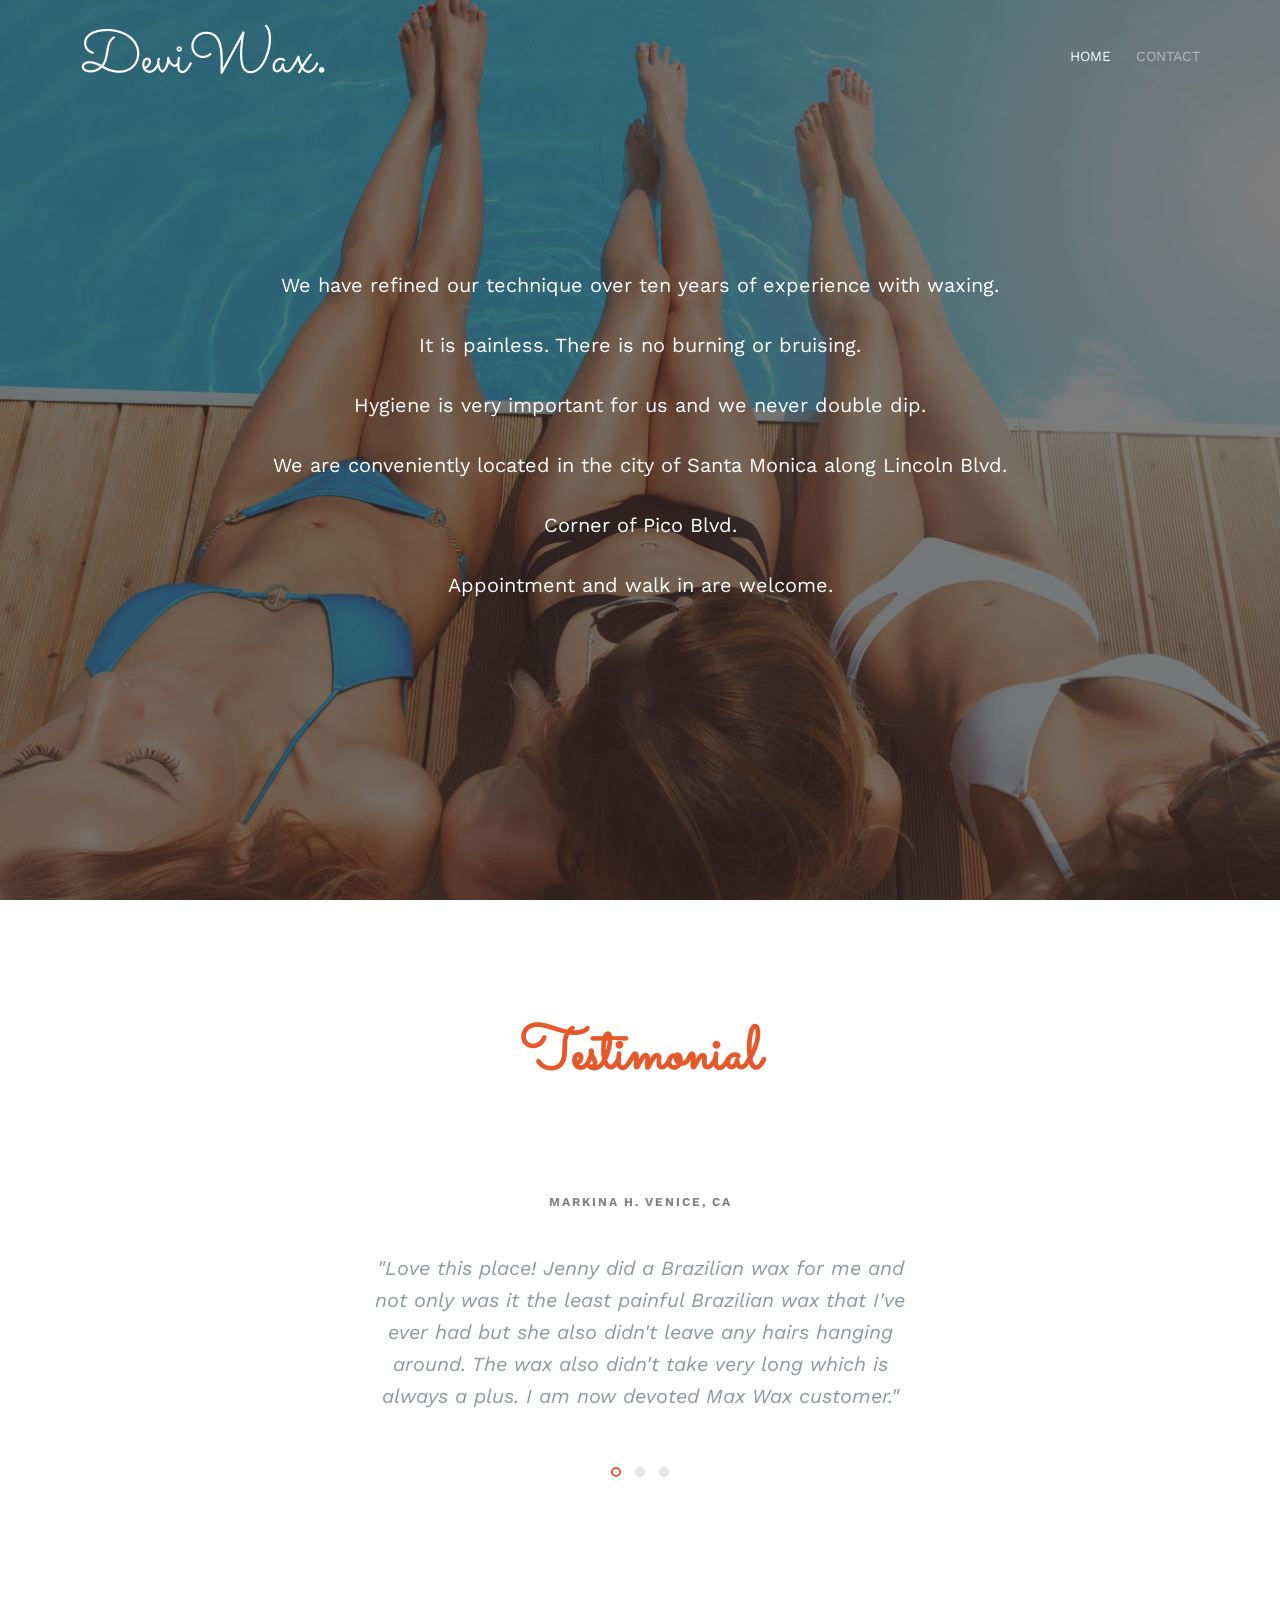
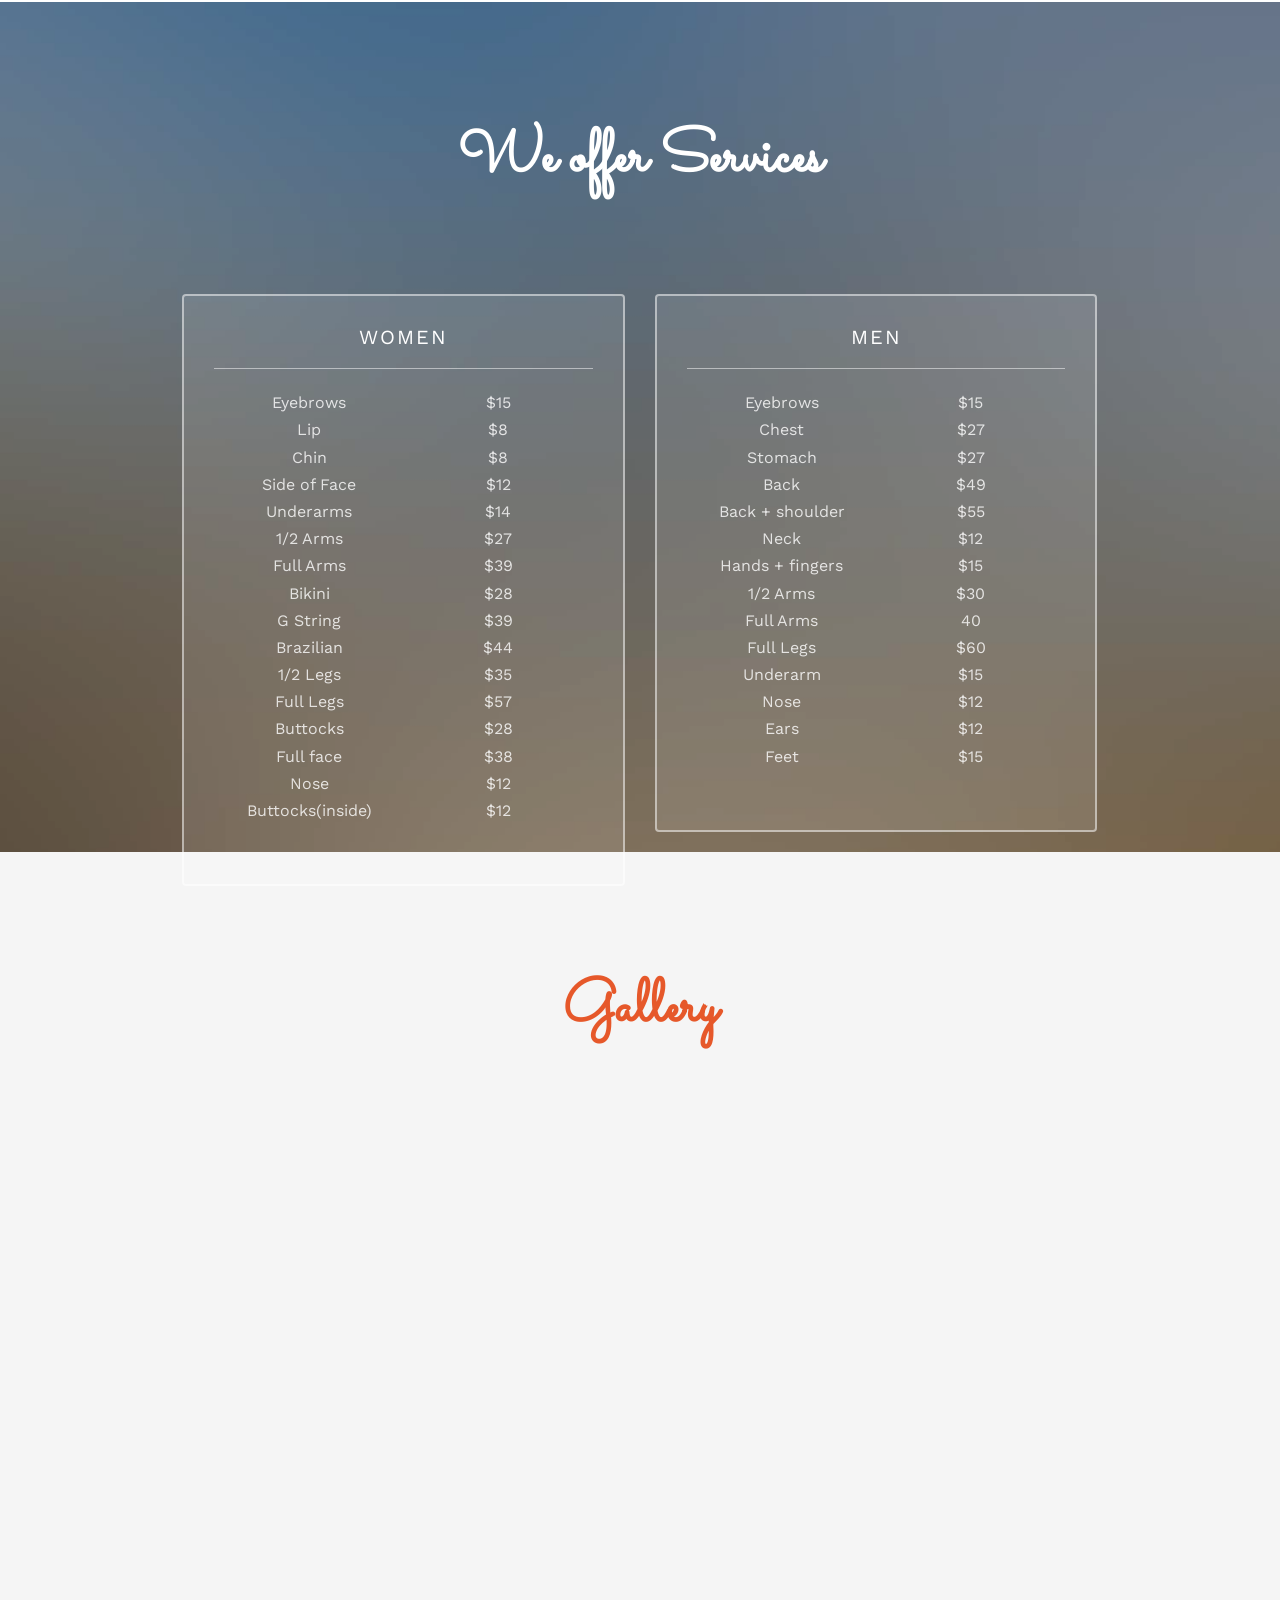
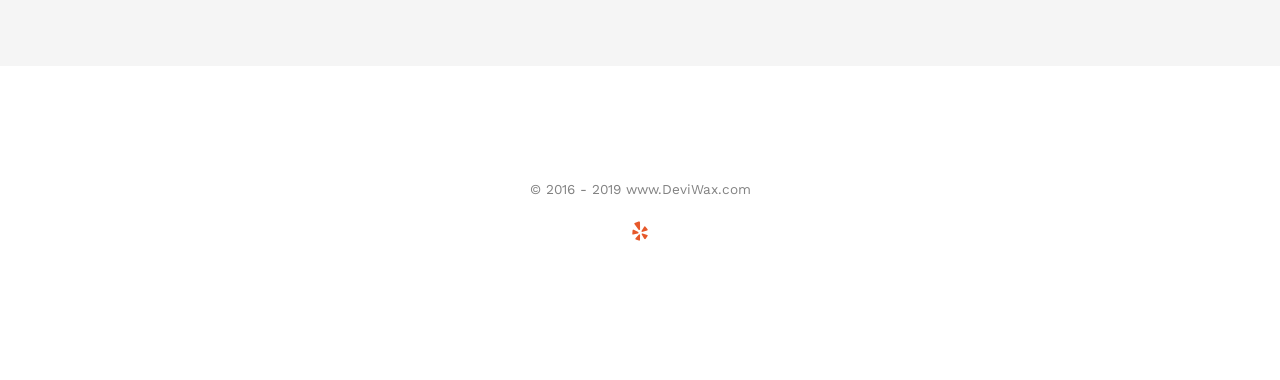
==== httpdocs/index.html @ 7b50d1cd "Initial commit: deviwax.com static site" ====
<!DOCTYPE html>
<!--[if lt IE 7]>      <html class="no-js lt-ie9 lt-ie8 lt-ie7"> <![endif]-->
<!--[if IE 7]>         <html class="no-js lt-ie9 lt-ie8"> <![endif]-->
<!--[if IE 8]>         <html class="no-js lt-ie9"> <![endif]-->
<!--[if gt IE 8]><!--> <html class="no-js"> <!--<![endif]-->
	<head>
	<meta charset="utf-8">
	<meta http-equiv="X-UA-Compatible" content="IE=edge">
	<title>DeviWax</title>
	<meta name="viewport" content="width=device-width, initial-scale=1">
	<meta name="description" content="DeviWax" />
	<meta name="keywords" content="DeviWax" />


  	<!-- Facebook and Twitter integration -->
	<meta property="og:title" content=""/>
	<meta property="og:image" content=""/>
	<meta property="og:url" content=""/>
	<meta property="og:site_name" content=""/>
	<meta property="og:description" content=""/>
	<meta name="twitter:title" content="" />
	<meta name="twitter:image" content="" />
	<meta name="twitter:url" content="" />
	<meta name="twitter:card" content="" />

	<link href='https://fonts.googleapis.com/css?family=Work+Sans:400,300,600,400italic,700' rel='stylesheet' type='text/css'>
	<link href="https://fonts.googleapis.com/css?family=Sacramento" rel="stylesheet">
	
	<!-- Animate.css -->
	<link rel="stylesheet" href="css/animate.css">
	<!-- Icomoon Icon Fonts-->
	<link rel="stylesheet" href="css/icomoon.css">
	<!-- Bootstrap  -->
	<link rel="stylesheet" href="css/bootstrap.css">

	<!-- Magnific Popup -->
	<link rel="stylesheet" href="css/magnific-popup.css">

	<!-- Owl Carousel  -->
	<link rel="stylesheet" href="css/owl.carousel.min.css">
	<link rel="stylesheet" href="css/owl.theme.default.min.css">

	<!-- Theme style  -->
	<link rel="stylesheet" href="css/style.css">

	<!-- Modernizr JS -->
	<script src="js/modernizr-2.6.2.min.js"></script>
	<!-- FOR IE9 below -->
	<!--[if lt IE 9]>
	<script src="js/respond.min.js"></script>
	<![endif]-->

	</head>
	<body>
		
	<div class="fh5co-loader"></div>
	
	<div id="page">
	<nav class="fh5co-nav" role="navigation">
		<div class="container">
			<div class="row">
				<div class="col-xs-2">
					<div id="fh5co-logo"><a href="index.html">DeviWax<strong>.</strong></a></div>
				</div>
				<div class="col-xs-10 text-right menu-1">
					<ul>
						<li class="active"><a href="index.html">Home</a></li>
						<li><a href="contact.html">Contact</a></li>
					</ul>
				</div>
			</div>
			
		</div>
	</nav>

	<header id="fh5co-header" class="fh5co-cover" role="banner" style="background-image:url(images/leg-wax.jpg);" data-stellar-background-ratio="0.5">
		<div class="overlay"></div>
		<div class="container">
			<div class="row">
				<div class="col-md-8 col-md-offset-2 text-center">
					<div class="display-t">
						<div class="display-tc animate-box" data-animate-effect="fadeIn">
							<h2>We have refined our technique over ten years of experience with waxing.</h2>
							<h2>It is painless. There is no burning or bruising.</h2>
							<h2>Hygiene is very important for us and we never double dip.</h2>
							<h2>We are conveniently located in the city of Santa Monica along Lincoln Blvd.</h2>
							<h2>Corner of Pico Blvd.</h2>
							<h2>Appointment and walk in are welcome.</h2>
						</div>
					</div>
				</div>
			</div>
		</div>
	</header>

	<div id="fh5co-testimonial">
		<div class="container">
			<div class="row">
				<div class="row animate-box">
					<div class="col-md-8 col-md-offset-2 text-center fh5co-heading">
						<!--<span>xx</span>-->
						<h2>Testimonial</h2>
					</div>
				</div>
				<div class="row">
					<div class="col-md-12 animate-box">
						<div class="wrap-testimony">
							<div class="owl-carousel-fullwidth">
								<div class="item">
									<div class="testimony-slide active text-center">
										<span>Markina H.  Venice, CA</span>
										<blockquote>
											<p>"Love this place! Jenny did a Brazilian wax for me and not only was it the least painful Brazilian wax that I've ever had but she also didn't leave any hairs hanging around. The wax also didn't take very long which is always a plus. I am now devoted Max Wax customer."</p>
										</blockquote>
									</div>
								</div>
								<div class="item">
									<div class="testimony-slide active text-center">
										<span>Jordan Ariel 2  Torrance, CA</span>
										<blockquote>
											<p>"I saw a sign for this new little waxing studio as I was driving home from work and decided to give it a try. The service was great! Everyone is so nice and very professional. They did a good job. I'd reccomend it to anyone!"</p>
										</blockquote>
									</div>
								</div>
								<div class="item">
									<div class="testimony-slide active text-center">
										<span>Taia C. Los Angeles ,CA</span>
										<blockquote>
											<p>"You cannot beat the Brazilian wax you get for the price!  It's very reasonable and Jenny does a great job!  My last Aestetician left the State and I was hesitant about doing the spread Eagle for just anyone but Jenny made me feel very comfortable.  She doesn't use the Blue Hard wax (which I kind of miss because you just get a closer wax) but she does a great job with the Honey wax so I'm very satisfied!"</p>
										</blockquote>
									</div>
								</div>
							</div>
						</div>
					</div>
				</div>
			</div>
		</div>
	</div>

		<div id="fh5co-event" class="fh5co-bg" style="background-image:url(images/img_bg_3.jpg);">
		<div class="overlay"></div>
		<div class="container">
			<div class="row">
				<div class="col-md-8 col-md-offset-2 text-center fh5co-heading animate-box">
					<!--<span>Our Special Events</span>-->
					<h2>We offer Services</h2>
				</div>
			</div>
			<div class="row">
				<div class="display-t">
					<div class="display-tc">
						<div class="col-md-10 col-md-offset-1">
							<div class="col-md-6 col-sm-6 text-center">
								<div class="event-wrap animate-box">
									<h3>Women</h3>
									<div class="event-col">
										<!--<i class="icon-clock"></i>-->
										<span>Eyebrows</span>
										<span>Lip</span>
										<span>Chin</span>
										<span>Side of Face</span>
										<span>Underarms</span>
										<span>1/2 Arms</span>
										<span>Full Arms</span>
										<span>Bikini</span>
										<span>G String</span>
										<span>Brazilian</span>
										<span>1/2 Legs</span>
										<span>Full Legs</span>
										<span>Buttocks</span>
										<span>Full face</span>
										<span>Nose</span>
										<span>Buttocks(inside) </span>
									</div>
									<div class="event-col">
										<!--<i class="icon-calendar"></i>-->
										<span>$15</span>
										<span>$8</span>
										<span>$8</span>
										<span>$12</span>
										<span>$14</span>
										<span>$27</span>
										<span>$39</span>
										<span>$28</span>
										<span>$39</span>
										<span>$44</span>
										<span>$35</span>
										<span>$57</span>
										<span>$28</span>
										<span>$38</span>
										<span>$12</span>
										<span>$12</span>
									</div>					
									<!--<p></p>-->
								</div>
							</div>
							<div class="col-md-6 col-sm-6 text-center">
								<div class="event-wrap animate-box">
									<h3>Men</h3>
									<div class="event-col">
										<!--<i class="icon-clock"></i>-->
										<span>Eyebrows</span>
										<span>Chest</span>
										<span>Stomach</span>
										<span>Back</span>
										<span>Back + shoulder</span>
										<span>Neck</span>
										<span>Hands + fingers</span>
										<span>1/2 Arms</span>
										<span>Full Arms</span>
										<span>Full Legs</span>
										<span>Underarm</span>
										<span>Nose</span>
										<span>Ears</span>
										<span>Feet</span>
									</div>
									<div class="event-col">
										<!--<i class="icon-calendar"></i>-->
										<span>$15</span>
										<span>$27</span>
										<span>$27</span>
										<span>$49</span>
										<span>$55</span>
										<span>$12</span>
										<span>$15</span>
										<span>$30</span>
										<span>40</span>
										<span>$60</span>
										<span>$15</span>
										<span>$12</span>
										<span>$12</span>
										<span>$15</span>
									</div>
									<!--<p></p>-->
								</div>
							</div>
						</div>
					</div>
				</div>
			</div>
		</div>
	</div>


	<div id="fh5co-gallery" class="fh5co-section-gray">
		<div class="container">
			<div class="row">
				<div class="col-md-8 col-md-offset-2 text-center fh5co-heading animate-box">
					<h2>Gallery</h2>
				</div>
			</div>
			<div class="row row-bottom-padded-md">
				<div class="col-md-12">
					<ul id="fh5co-gallery-list">
						
						<li class="one-third animate-box" data-animate-effect="fadeIn" style="background-image: url(images/gallery_01.jpg); "> 	</li>
						<li class="one-third animate-box" data-animate-effect="fadeIn" style="background-image: url(images/gallery_02.jpg); "> 	</li>

					</ul>		
				</div>
			</div>
		</div>
	</div>

	<footer id="fh5co-footer" role="contentinfo">
		<div class="container">

			<div class="row copyright">
				<div class="col-md-12 text-center">
					<p>
						<small class="block">&copy; 2016 - 2019 www.DeviWax.com</small>
					</p>
					<p>
						<ul class="fh5co-social-icons">
							<li><a href="http://yelp.com/biz/max-wax-studio-santa-monica-3?utm_medium=badge_button&amp;utm_source=biz_review_badge" target=_blank><i class="icon-yelp"></i></a></li>
						</ul>
					</p>
				</div>
			</div>

		</div>
	</footer>
	</div>

	<div class="gototop js-top">
		<a href="#" class="js-gotop"><i class="icon-arrow-up"></i></a>
	</div>
	
	<!-- jQuery -->
	<script src="js/jquery.min.js"></script>
	<!-- jQuery Easing -->
	<script src="js/jquery.easing.1.3.js"></script>
	<!-- Bootstrap -->
	<script src="js/bootstrap.min.js"></script>
	<!-- Waypoints -->
	<script src="js/jquery.waypoints.min.js"></script>
	<!-- Carousel -->
	<script src="js/owl.carousel.min.js"></script>
	<!-- countTo -->
	<script src="js/jquery.countTo.js"></script>

	<!-- Stellar -->
	<script src="js/jquery.stellar.min.js"></script>
	<!-- Magnific Popup -->
	<script src="js/jquery.magnific-popup.min.js"></script>
	<script src="js/magnific-popup-options.js"></script>

	<!-- // <script src="https://cdnjs.cloudflare.com/ajax/libs/prism/0.0.1/prism.min.js"></script> -->
	<script src="js/simplyCountdown.js"></script>
	<!-- Main -->
	<script src="js/main.js"></script>

	<script>
    var d = new Date(new Date().getTime() + 200 * 120 * 120 * 2000);

    // default example
    simplyCountdown('.simply-countdown-one', {
        year: d.getFullYear(),
        month: d.getMonth() + 1,
        day: d.getDate()
    });

    //jQuery example
    $('#simply-countdown-losange').simplyCountdown({
        year: d.getFullYear(),
        month: d.getMonth() + 1,
        day: d.getDate(),
        enableUtc: false
    });
</script>

	</body>
</html>
---- httpdocs/css/icomoon.css ----
@font-face {
  font-family: 'icomoon';
  src:  url('../fonts/icomoon/icomoon.eot?6iuir');
  src:  url('../fonts/icomoon/icomoon.eot?6iuir#iefix') format('embedded-opentype'),
    url('../fonts/icomoon/icomoon.ttf?6iuir') format('truetype'),
    url('../fonts/icomoon/icomoon.woff?6iuir') format('woff'),
    url('../fonts/icomoon/icomoon.svg?6iuir#icomoon') format('svg');
  font-weight: normal;
  font-style: normal;
}

[class^="icon-"], [class*=" icon-"] {
  /* use !important to prevent issues with browser extensions that change fonts */
  font-family: 'icomoon' !important;
  speak: none;
  font-style: normal;
  font-weight: normal;
  font-variant: normal;
  text-transform: none;
  line-height: 1;

  /* Better Font Rendering =========== */
  -webkit-font-smoothing: antialiased;
  -moz-osx-font-smoothing: grayscale;
}

.icon-eye:before {
  content: "\e000";
}
.icon-paper-clip:before {
  content: "\e001";
}
.icon-mail:before {
  content: "\e002";
}
.icon-toggle:before {
  content: "\e003";
}
.icon-layout:before {
  content: "\e004";
}
.icon-link:before {
  content: "\e005";
}
.icon-bell:before {
  content: "\e006";
}
.icon-lock:before {
  content: "\e007";
}
.icon-unlock:before {
  content: "\e008";
}
.icon-ribbon:before {
  content: "\e009";
}
.icon-image:before {
  content: "\e010";
}
.icon-signal:before {
  content: "\e011";
}
.icon-target:before {
  content: "\e012";
}
.icon-clipboard:before {
  content: "\e013";
}
.icon-clock:before {
  content: "\e014";
}
.icon-watch:before {
  content: "\e015";
}
.icon-air-play:before {
  content: "\e016";
}
.icon-camera:before {
  content: "\e017";
}
.icon-video:before {
  content: "\e018";
}
.icon-disc:before {
  content: "\e019";
}
.icon-printer:before {
  content: "\e020";
}
.icon-monitor:before {
  content: "\e021";
}
.icon-server:before {
  content: "\e022";
}
.icon-cog:before {
  content: "\e023";
}
.icon-heart:before {
  content: "\e024";
}
.icon-paragraph:before {
  content: "\e025";
}
.icon-align-justify:before {
  content: "\e026";
}
.icon-align-left:before {
  content: "\e027";
}
.icon-align-center:before {
  content: "\e028";
}
.icon-align-right:before {
  content: "\e029";
}
.icon-book:before {
  content: "\e030";
}
.icon-layers:before {
  content: "\e031";
}
.icon-stack:before {
  content: "\e032";
}
.icon-stack-2:before {
  content: "\e033";
}
.icon-paper:before {
  content: "\e034";
}
.icon-paper-stack:before {
  content: "\e035";
}
.icon-search:before {
  content: "\e036";
}
.icon-zoom-in:before {
  content: "\e037";
}
.icon-zoom-out:before {
  content: "\e038";
}
.icon-reply:before {
  content: "\e039";
}
.icon-circle-plus:before {
  content: "\e040";
}
.icon-circle-minus:before {
  content: "\e041";
}
.icon-circle-check:before {
  content: "\e042";
}
.icon-circle-cross:before {
  content: "\e043";
}
.icon-square-plus:before {
  content: "\e044";
}
.icon-square-minus:before {
  content: "\e045";
}
.icon-square-check:before {
  content: "\e046";
}
.icon-square-cross:before {
  content: "\e047";
}
.icon-microphone:before {
  content: "\e048";
}
.icon-record:before {
  content: "\e049";
}
.icon-skip-back:before {
  content: "\e050";
}
.icon-rewind:before {
  content: "\e051";
}
.icon-play:before {
  content: "\e052";
}
.icon-pause:before {
  content: "\e053";
}
.icon-stop:before {
  content: "\e054";
}
.icon-fast-forward:before {
  content: "\e055";
}
.icon-skip-forward:before {
  content: "\e056";
}
.icon-shuffle:before {
  content: "\e057";
}
.icon-repeat:before {
  content: "\e058";
}
.icon-folder:before {
  content: "\e059";
}
.icon-umbrella:before {
  content: "\e060";
}
.icon-moon:before {
  content: "\e061";
}
.icon-thermometer:before {
  content: "\e062";
}
.icon-drop:before {
  content: "\e063";
}
.icon-sun:before {
  content: "\e064";
}
.icon-cloud:before {
  content: "\e065";
}
.icon-cloud-upload:before {
  content: "\e066";
}
.icon-cloud-download:before {
  content: "\e067";
}
.icon-upload:before {
  content: "\e068";
}
.icon-download:before {
  content: "\e069";
}
.icon-location:before {
  content: "\e070";
}
.icon-location-2:before {
  content: "\e071";
}
.icon-map:before {
  content: "\e072";
}
.icon-battery:before {
  content: "\e073";
}
.icon-head:before {
  content: "\e074";
}
.icon-briefcase:before {
  content: "\e075";
}
.icon-speech-bubble:before {
  content: "\e076";
}
.icon-anchor:before {
  content: "\e077";
}
.icon-globe:before {
  content: "\e078";
}
.icon-box:before {
  content: "\e079";
}
.icon-reload:before {
  content: "\e080";
}
.icon-share:before {
  content: "\e081";
}
.icon-marquee:before {
  content: "\e082";
}
.icon-marquee-plus:before {
  content: "\e083";
}
.icon-marquee-minus:before {
  content: "\e084";
}
.icon-tag:before {
  content: "\e085";
}
.icon-power:before {
  content: "\e086";
}
.icon-command:before {
  content: "\e087";
}
.icon-alt:before {
  content: "\e088";
}
.icon-esc:before {
  content: "\e089";
}
.icon-bar-graph:before {
  content: "\e090";
}
.icon-bar-graph-2:before {
  content: "\e091";
}
.icon-pie-graph:before {
  content: "\e092";
}
.icon-star:before {
  content: "\e093";
}
.icon-arrow-left:before {
  content: "\e094";
}
.icon-arrow-right:before {
  content: "\e095";
}
.icon-arrow-up:before {
  content: "\e096";
}
.icon-arrow-down:before {
  content: "\e097";
}
.icon-volume:before {
  content: "\e098";
}
.icon-mute:before {
  content: "\e099";
}
.icon-content-right:before {
  content: "\e100";
}
.icon-content-left:before {
  content: "\e101";
}
.icon-grid:before {
  content: "\e102";
}
.icon-grid-2:before {
  content: "\e103";
}
.icon-columns:before {
  content: "\e104";
}
.icon-loader:before {
  content: "\e105";
}
.icon-bag:before {
  content: "\e106";
}
.icon-ban:before {
  content: "\e107";
}
.icon-flag:before {
  content: "\e108";
}
.icon-trash:before {
  content: "\e109";
}
.icon-expand:before {
  content: "\e110";
}
.icon-contract:before {
  content: "\e111";
}
.icon-maximize:before {
  content: "\e112";
}
.icon-minimize:before {
  content: "\e113";
}
.icon-plus:before {
  content: "\e114";
}
.icon-minus:before {
  content: "\e115";
}
.icon-check:before {
  content: "\e116";
}
.icon-cross:before {
  content: "\e117";
}
.icon-move:before {
  content: "\e118";
}
.icon-delete:before {
  content: "\e119";
}
.icon-menu:before {
  content: "\e120";
}
.icon-archive:before {
  content: "\e121";
}
.icon-inbox:before {
  content: "\e122";
}
.icon-outbox:before {
  content: "\e123";
}
.icon-file:before {
  content: "\e124";
}
.icon-file-add:before {
  content: "\e125";
}
.icon-file-subtract:before {
  content: "\e126";
}
.icon-help:before {
  content: "\e127";
}
.icon-open:before {
  content: "\e128";
}
.icon-ellipsis:before {
  content: "\e129";
}
.icon-add-to-list:before {
  content: "\e900";
}
.icon-classic-computer:before {
  content: "\e901";
}
.icon-controller-fast-backward:before {
  content: "\e902";
}
.icon-creative-commons-attribution:before {
  content: "\e903";
}
.icon-creative-commons-noderivs:before {
  content: "\e904";
}
.icon-creative-commons-noncommercial-eu:before {
  content: "\e905";
}
.icon-creative-commons-noncommercial-us:before {
  content: "\e906";
}
.icon-creative-commons-public-domain:before {
  content: "\e907";
}
.icon-creative-commons-remix:before {
  content: "\e908";
}
.icon-creative-commons-share:before {
  content: "\e909";
}
.icon-creative-commons-sharealike:before {
  content: "\e90a";
}
.icon-creative-commons:before {
  content: "\e90b";
}
.icon-document-landscape:before {
  content: "\e90c";
}
.icon-remove-user:before {
  content: "\e90d";
}
.icon-warning:before {
  content: "\e90e";
}
.icon-arrow-bold-down:before {
  content: "\e90f";
}
.icon-arrow-bold-left:before {
  content: "\e910";
}
.icon-arrow-bold-right:before {
  content: "\e911";
}
.icon-arrow-bold-up:before {
  content: "\e912";
}
.icon-arrow-down2:before {
  content: "\e913";
}
.icon-arrow-left2:before {
  content: "\e914";
}
.icon-arrow-long-down:before {
  content: "\e915";
}
.icon-arrow-long-left:before {
  content: "\e916";
}
.icon-arrow-long-right:before {
  content: "\e917";
}
.icon-arrow-long-up:before {
  content: "\e918";
}
.icon-arrow-right2:before {
  content: "\e919";
}
.icon-arrow-up2:before {
  content: "\e91a";
}
.icon-arrow-with-circle-down:before {
  content: "\e91b";
}
.icon-arrow-with-circle-left:before {
  content: "\e91c";
}
.icon-arrow-with-circle-right:before {
  content: "\e91d";
}
.icon-arrow-with-circle-up:before {
  content: "\e91e";
}
.icon-bookmark:before {
  content: "\e91f";
}
.icon-bookmarks:before {
  content: "\e920";
}
.icon-chevron-down:before {
  content: "\e921";
}
.icon-chevron-left:before {
  content: "\e922";
}
.icon-chevron-right:before {
  content: "\e923";
}
.icon-chevron-small-down:before {
  content: "\e924";
}
.icon-chevron-small-left:before {
  content: "\e925";
}
.icon-chevron-small-right:before {
  content: "\e926";
}
.icon-chevron-small-up:before {
  content: "\e927";
}
.icon-chevron-thin-down:before {
  content: "\e928";
}
.icon-chevron-thin-left:before {
  content: "\e929";
}
.icon-chevron-thin-right:before {
  content: "\e92a";
}
.icon-chevron-thin-up:before {
  content: "\e92b";
}
.icon-chevron-up:before {
  content: "\e92c";
}
.icon-chevron-with-circle-down:before {
  content: "\e92d";
}
.icon-chevron-with-circle-left:before {
  content: "\e92e";
}
.icon-chevron-with-circle-right:before {
  content: "\e92f";
}
.icon-chevron-with-circle-up:before {
  content: "\e930";
}
.icon-cloud2:before {
  content: "\e931";
}
.icon-controller-fast-forward:before {
  content: "\e932";
}
.icon-controller-jump-to-start:before {
  content: "\e933";
}
.icon-controller-next:before {
  content: "\e934";
}
.icon-controller-paus:before {
  content: "\e935";
}
.icon-controller-play:before {
  content: "\e936";
}
.icon-controller-record:before {
  content: "\e937";
}
.icon-controller-stop:before {
  content: "\e938";
}
.icon-controller-volume:before {
  content: "\e939";
}
.icon-dot-single:before {
  content: "\e93a";
}
.icon-dots-three-horizontal:before {
  content: "\e93b";
}
.icon-dots-three-vertical:before {
  content: "\e93c";
}
.icon-dots-two-horizontal:before {
  content: "\e93d";
}
.icon-dots-two-vertical:before {
  content: "\e93e";
}
.icon-download2:before {
  content: "\e93f";
}
.icon-emoji-flirt:before {
  content: "\e940";
}
.icon-flow-branch:before {
  content: "\e941";
}
.icon-flow-cascade:before {
  content: "\e942";
}
.icon-flow-line:before {
  content: "\e943";
}
.icon-flow-parallel:before {
  content: "\e944";
}
.icon-flow-tree:before {
  content: "\e945";
}
.icon-install:before {
  content: "\e946";
}
.icon-layers2:before {
  content: "\e947";
}
.icon-open-book:before {
  content: "\e948";
}
.icon-resize-100:before {
  content: "\e949";
}
.icon-resize-full-screen:before {
  content: "\e94a";
}
.icon-save:before {
  content: "\e94b";
}
.icon-select-arrows:before {
  content: "\e94c";
}
.icon-sound-mute:before {
  content: "\e94d";
}
.icon-sound:before {
  content: "\e94e";
}
.icon-trash2:before {
  content: "\e94f";
}
.icon-triangle-down:before {
  content: "\e950";
}
.icon-triangle-left:before {
  content: "\e951";
}
.icon-triangle-right:before {
  content: "\e952";
}
.icon-triangle-up:before {
  content: "\e953";
}
.icon-uninstall:before {
  content: "\e954";
}
.icon-upload-to-cloud:before {
  content: "\e955";
}
.icon-upload2:before {
  content: "\e956";
}
.icon-add-user:before {
  content: "\e957";
}
.icon-address:before {
  content: "\e958";
}
.icon-adjust:before {
  content: "\e959";
}
.icon-air:before {
  content: "\e95a";
}
.icon-aircraft-landing:before {
  content: "\e95b";
}
.icon-aircraft-take-off:before {
  content: "\e95c";
}
.icon-aircraft:before {
  content: "\e95d";
}
.icon-align-bottom:before {
  content: "\e95e";
}
.icon-align-horizontal-middle:before {
  content: "\e95f";
}
.icon-align-left2:before {
  content: "\e960";
}
.icon-align-right2:before {
  content: "\e961";
}
.icon-align-top:before {
  content: "\e962";
}
.icon-align-vertical-middle:before {
  content: "\e963";
}
.icon-archive2:before {
  content: "\e964";
}
.icon-area-graph:before {
  content: "\e965";
}
.icon-attachment:before {
  content: "\e966";
}
.icon-awareness-ribbon:before {
  content: "\e967";
}
.icon-back-in-time:before {
  content: "\e968";
}
.icon-back:before {
  content: "\e969";
}
.icon-bar-graph2:before {
  content: "\e96a";
}
.icon-battery2:before {
  content: "\e96b";
}
.icon-beamed-note:before {
  content: "\e96c";
}
.icon-bell2:before {
  content: "\e96d";
}
.icon-blackboard:before {
  content: "\e96e";
}
.icon-block:before {
  content: "\e96f";
}
.icon-book2:before {
  content: "\e970";
}
.icon-bowl:before {
  content: "\e971";
}
.icon-box2:before {
  content: "\e972";
}
.icon-briefcase2:before {
  content: "\e973";
}
.icon-browser:before {
  content: "\e974";
}
.icon-brush:before {
  content: "\e975";
}
.icon-bucket:before {
  content: "\e976";
}
.icon-cake:before {
  content: "\e977";
}
.icon-calculator:before {
  content: "\e978";
}
.icon-calendar:before {
  content: "\e979";
}
.icon-camera2:before {
  content: "\e97a";
}
.icon-ccw:before {
  content: "\e97b";
}
.icon-chat:before {
  content: "\e97c";
}
.icon-check2:before {
  content: "\e97d";
}
.icon-circle-with-cross:before {
  content: "\e97e";
}
.icon-circle-with-minus:before {
  content: "\e97f";
}
.icon-circle-with-plus:before {
  content: "\e980";
}
.icon-circle:before {
  content: "\e981";
}
.icon-circular-graph:before {
  content: "\e982";
}
.icon-clapperboard:before {
  content: "\e983";
}
.icon-clipboard2:before {
  content: "\e984";
}
.icon-clock2:before {
  content: "\e985";
}
.icon-code:before {
  content: "\e986";
}
.icon-cog2:before {
  content: "\e987";
}
.icon-colours:before {
  content: "\e988";
}
.icon-compass:before {
  content: "\e989";
}
.icon-copy:before {
  content: "\e98a";
}
.icon-credit-card:before {
  content: "\e98b";
}
.icon-credit:before {
  content: "\e98c";
}
.icon-cross2:before {
  content: "\e98d";
}
.icon-cup:before {
  content: "\e98e";
}
.icon-cw:before {
  content: "\e98f";
}
.icon-cycle:before {
  content: "\e990";
}
.icon-database:before {
  content: "\e991";
}
.icon-dial-pad:before {
  content: "\e992";
}
.icon-direction:before {
  content: "\e993";
}
.icon-document:before {
  content: "\e994";
}
.icon-documents:before {
  content: "\e995";
}
.icon-drink:before {
  content: "\e996";
}
.icon-drive:before {
  content: "\e997";
}
.icon-drop2:before {
  content: "\e998";
}
.icon-edit:before {
  content: "\e999";
}
.icon-email:before {
  content: "\e99a";
}
.icon-emoji-happy:before {
  content: "\e99b";
}
.icon-emoji-neutral:before {
  content: "\e99c";
}
.icon-emoji-sad:before {
  content: "\e99d";
}
.icon-erase:before {
  content: "\e99e";
}
.icon-eraser:before {
  content: "\e99f";
}
.icon-export:before {
  content: "\e9a0";
}
.icon-eye2:before {
  content: "\e9a1";
}
.icon-feather:before {
  content: "\e9a2";
}
.icon-flag2:before {
  content: "\e9a3";
}
.icon-flash:before {
  content: "\e9a4";
}
.icon-flashlight:before {
  content: "\e9a5";
}
.icon-flat-brush:before {
  content: "\e9a6";
}
.icon-folder-images:before {
  content: "\e9a7";
}
.icon-folder-music:before {
  content: "\e9a8";
}
.icon-folder-video:before {
  content: "\e9a9";
}
.icon-folder2:before {
  content: "\e9aa";
}
.icon-forward:before {
  content: "\e9ab";
}
.icon-funnel:before {
  content: "\e9ac";
}
.icon-game-controller:before {
  content: "\e9ad";
}
.icon-gauge:before {
  content: "\e9ae";
}
.icon-globe2:before {
  content: "\e9af";
}
.icon-graduation-cap:before {
  content: "\e9b0";
}
.icon-grid2:before {
  content: "\e9b1";
}
.icon-hair-cross:before {
  content: "\e9b2";
}
.icon-hand:before {
  content: "\e9b3";
}
.icon-heart-outlined:before {
  content: "\e9b4";
}
.icon-heart2:before {
  content: "\e9b5";
}
.icon-help-with-circle:before {
  content: "\e9b6";
}
.icon-help2:before {
  content: "\e9b7";
}
.icon-home:before {
  content: "\e9b8";
}
.icon-hour-glass:before {
  content: "\e9b9";
}
.icon-image-inverted:before {
  content: "\e9ba";
}
.icon-image2:before {
  content: "\e9bb";
}
.icon-images:before {
  content: "\e9bc";
}
.icon-inbox2:before {
  content: "\e9bd";
}
.icon-infinity:before {
  content: "\e9be";
}
.icon-info-with-circle:before {
  content: "\e9bf";
}
.icon-info:before {
  content: "\e9c0";
}
.icon-key:before {
  content: "\e9c1";
}
.icon-keyboard:before {
  content: "\e9c2";
}
.icon-lab-flask:before {
  content: "\e9c3";
}
.icon-landline:before {
  content: "\e9c4";
}
.icon-language:before {
  content: "\e9c5";
}
.icon-laptop:before {
  content: "\e9c6";
}
.icon-leaf:before {
  content: "\e9c7";
}
.icon-level-down:before {
  content: "\e9c8";
}
.icon-level-up:before {
  content: "\e9c9";
}
.icon-lifebuoy:before {
  content: "\e9ca";
}
.icon-light-bulb:before {
  content: "\e9cb";
}
.icon-light-down:before {
  content: "\e9cc";
}
.icon-light-up:before {
  content: "\e9cd";
}
.icon-line-graph:before {
  content: "\e9ce";
}
.icon-link2:before {
  content: "\e9cf";
}
.icon-list:before {
  content: "\e9d0";
}
.icon-location-pin:before {
  content: "\e9d1";
}
.icon-location2:before {
  content: "\e9d2";
}
.icon-lock-open:before {
  content: "\e9d3";
}
.icon-lock2:before {
  content: "\e9d4";
}
.icon-log-out:before {
  content: "\e9d5";
}
.icon-login:before {
  content: "\e9d6";
}
.icon-loop:before {
  content: "\e9d7";
}
.icon-magnet:before {
  content: "\e9d8";
}
.icon-magnifying-glass:before {
  content: "\e9d9";
}
.icon-mail2:before {
  content: "\e9da";
}
.icon-man:before {
  content: "\e9db";
}
.icon-map2:before {
  content: "\e9dc";
}
.icon-mask:before {
  content: "\e9dd";
}
.icon-medal:before {
  content: "\e9de";
}
.icon-megaphone:before {
  content: "\e9df";
}
.icon-menu2:before {
  content: "\e9e0";
}
.icon-message:before {
  content: "\e9e1";
}
.icon-mic:before {
  content: "\e9e2";
}
.icon-minus2:before {
  content: "\e9e3";
}
.icon-mobile:before {
  content: "\e9e4";
}
.icon-modern-mic:before {
  content: "\e9e5";
}
.icon-moon2:before {
  content: "\e9e6";
}
.icon-mouse:before {
  content: "\e9e7";
}
.icon-music:before {
  content: "\e9e8";
}
.icon-network:before {
  content: "\e9e9";
}
.icon-new-message:before {
  content: "\e9ea";
}
.icon-new:before {
  content: "\e9eb";
}
.icon-news:before {
  content: "\e9ec";
}
.icon-note:before {
  content: "\e9ed";
}
.icon-notification:before {
  content: "\e9ee";
}
.icon-old-mobile:before {
  content: "\e9ef";
}
.icon-old-phone:before {
  content: "\e9f0";
}
.icon-palette:before {
  content: "\e9f1";
}
.icon-paper-plane:before {
  content: "\e9f2";
}
.icon-pencil:before {
  content: "\e9f3";
}
.icon-phone:before {
  content: "\e9f4";
}
.icon-pie-chart:before {
  content: "\e9f5";
}
.icon-pin:before {
  content: "\e9f6";
}
.icon-plus2:before {
  content: "\e9f7";
}
.icon-popup:before {
  content: "\e9f8";
}
.icon-power-plug:before {
  content: "\e9f9";
}
.icon-price-ribbon:before {
  content: "\e9fa";
}
.icon-price-tag:before {
  content: "\e9fb";
}
.icon-print:before {
  content: "\e9fc";
}
.icon-progress-empty:before {
  content: "\e9fd";
}
.icon-progress-full:before {
  content: "\e9fe";
}
.icon-progress-one:before {
  content: "\e9ff";
}
.icon-progress-two:before {
  content: "\ea00";
}
.icon-publish:before {
  content: "\ea01";
}
.icon-quote:before {
  content: "\ea02";
}
.icon-radio:before {
  content: "\ea03";
}
.icon-reply-all:before {
  content: "\ea04";
}
.icon-reply2:before {
  content: "\ea05";
}
.icon-retweet:before {
  content: "\ea06";
}
.icon-rocket:before {
  content: "\ea07";
}
.icon-round-brush:before {
  content: "\ea08";
}
.icon-rss:before {
  content: "\ea09";
}
.icon-ruler:before {
  content: "\ea0a";
}
.icon-scissors:before {
  content: "\ea0b";
}
.icon-share-alternitive:before {
  content: "\ea0c";
}
.icon-share2:before {
  content: "\ea0d";
}
.icon-shareable:before {
  content: "\ea0e";
}
.icon-shield:before {
  content: "\ea0f";
}
.icon-shop:before {
  content: "\ea10";
}
.icon-shopping-bag:before {
  content: "\ea11";
}
.icon-shopping-basket:before {
  content: "\ea12";
}
.icon-shopping-cart:before {
  content: "\ea13";
}
.icon-shuffle2:before {
  content: "\ea14";
}
.icon-signal2:before {
  content: "\ea15";
}
.icon-sound-mix:before {
  content: "\ea16";
}
.icon-sports-club:before {
  content: "\ea17";
}
.icon-spreadsheet:before {
  content: "\ea18";
}
.icon-squared-cross:before {
  content: "\ea19";
}
.icon-squared-minus:before {
  content: "\ea1a";
}
.icon-squared-plus:before {
  content: "\ea1b";
}
.icon-star-outlined:before {
  content: "\ea1c";
}
.icon-star2:before {
  content: "\ea1d";
}
.icon-stopwatch:before {
  content: "\ea1e";
}
.icon-suitcase:before {
  content: "\ea1f";
}
.icon-swap:before {
  content: "\ea20";
}
.icon-sweden:before {
  content: "\ea21";
}
.icon-switch:before {
  content: "\ea22";
}
.icon-tablet:before {
  content: "\ea23";
}
.icon-tag2:before {
  content: "\ea24";
}
.icon-text-document-inverted:before {
  content: "\ea25";
}
.icon-text-document:before {
  content: "\ea26";
}
.icon-text:before {
  content: "\ea27";
}
.icon-thermometer2:before {
  content: "\ea28";
}
.icon-thumbs-down:before {
  content: "\ea29";
}
.icon-thumbs-up:before {
  content: "\ea2a";
}
.icon-thunder-cloud:before {
  content: "\ea2b";
}
.icon-ticket:before {
  content: "\ea2c";
}
.icon-time-slot:before {
  content: "\ea2d";
}
.icon-tools:before {
  content: "\ea2e";
}
.icon-traffic-cone:before {
  content: "\ea2f";
}
.icon-tree:before {
  content: "\ea30";
}
.icon-trophy:before {
  content: "\ea31";
}
.icon-tv:before {
  content: "\ea32";
}
.icon-typing:before {
  content: "\ea33";
}
.icon-unread:before {
  content: "\ea34";
}
.icon-untag:before {
  content: "\ea35";
}
.icon-user:before {
  content: "\ea36";
}
.icon-users:before {
  content: "\ea37";
}
.icon-v-card:before {
  content: "\ea38";
}
.icon-video2:before {
  content: "\ea39";
}
.icon-vinyl:before {
  content: "\ea3a";
}
.icon-voicemail:before {
  content: "\ea3b";
}
.icon-wallet:before {
  content: "\ea3c";
}
.icon-water:before {
  content: "\ea3d";
}
.icon-px-with-circle:before {
  content: "\ea3e";
}
.icon-px:before {
  content: "\ea3f";
}
.icon-basecamp:before {
  content: "\ea40";
}
.icon-behance:before {
  content: "\ea41";
}
.icon-creative-cloud:before {
  content: "\ea42";
}
.icon-dropbox:before {
  content: "\ea43";
}
.icon-evernote:before {
  content: "\ea44";
}
.icon-flattr:before {
  content: "\ea45";
}
.icon-foursquare:before {
  content: "\ea46";
}
.icon-google-drive:before {
  content: "\ea47";
}
.icon-google-hangouts:before {
  content: "\ea48";
}
.icon-grooveshark:before {
  content: "\ea49";
}
.icon-icloud:before {
  content: "\ea4a";
}
.icon-mixi:before {
  content: "\ea4b";
}
.icon-onedrive:before {
  content: "\ea4c";
}
.icon-paypal:before {
  content: "\ea4d";
}
.icon-picasa:before {
  content: "\ea4e";
}
.icon-qq:before {
  content: "\ea4f";
}
.icon-rdio-with-circle:before {
  content: "\ea50";
}
.icon-renren:before {
  content: "\ea51";
}
.icon-scribd:before {
  content: "\ea52";
}
.icon-sina-weibo:before {
  content: "\ea53";
}
.icon-skype-with-circle:before {
  content: "\ea54";
}
.icon-skype:before {
  content: "\ea55";
}
.icon-slideshare:before {
  content: "\ea56";
}
.icon-smashing:before {
  content: "\ea57";
}
.icon-soundcloud:before {
  content: "\ea58";
}
.icon-spotify-with-circle:before {
  content: "\ea59";
}
.icon-spotify:before {
  content: "\ea5a";
}
.icon-swarm:before {
  content: "\ea5b";
}
.icon-vine-with-circle:before {
  content: "\ea5c";
}
.icon-vine:before {
  content: "\ea5d";
}
.icon-vk-alternitive:before {
  content: "\ea5e";
}
.icon-vk-with-circle:before {
  content: "\ea5f";
}
.icon-vk:before {
  content: "\ea60";
}
.icon-xing-with-circle:before {
  content: "\ea61";
}
.icon-xing:before {
  content: "\ea62";
}
.icon-yelp:before {
  content: "\ea63";
}
.icon-dribbble-with-circle:before {
  content: "\ea64";
}
.icon-dribbble:before {
  content: "\ea65";
}
.icon-facebook-with-circle:before {
  content: "\ea66";
}
.icon-facebook:before {
  content: "\ea67";
}
.icon-flickr-with-circle:before {
  content: "\ea68";
}
.icon-flickr:before {
  content: "\ea69";
}
.icon-github-with-circle:before {
  content: "\ea6a";
}
.icon-github:before {
  content: "\ea6b";
}
.icon-google-with-circle:before {
  content: "\ea6c";
}
.icon-google:before {
  content: "\ea6d";
}
.icon-instagram-with-circle:before {
  content: "\ea6e";
}
.icon-instagram:before {
  content: "\ea6f";
}
.icon-lastfm-with-circle:before {
  content: "\ea70";
}
.icon-lastfm:before {
  content: "\ea71";
}
.icon-linkedin-with-circle:before {
  content: "\ea72";
}
.icon-linkedin:before {
  content: "\ea73";
}
.icon-pinterest-with-circle:before {
  content: "\ea74";
}
.icon-pinterest:before {
  content: "\ea75";
}
.icon-rdio:before {
  content: "\ea76";
}
.icon-stumbleupon-with-circle:before {
  content: "\ea77";
}
.icon-stumbleupon:before {
  content: "\ea78";
}
.icon-tumblr-with-circle:before {
  content: "\ea79";
}
.icon-tumblr:before {
  content: "\ea7a";
}
.icon-twitter-with-circle:before {
  content: "\ea7b";
}
.icon-twitter:before {
  content: "\ea7c";
}
.icon-vimeo-with-circle:before {
  content: "\ea7d";
}
.icon-vimeo:before {
  content: "\ea7e";
}
.icon-youtube-with-circle:before {
  content: "\ea7f";
}
.icon-youtube:before {
  content: "\ea80";
}
---- httpdocs/css/style.css ----
@font-face {
  font-family: 'icomoon';
  src: url("../fonts/icomoon/icomoon.eot?srf3rx");
  src: url("../fonts/icomoon/icomoon.eot?srf3rx#iefix") format("embedded-opentype"), url("../fonts/icomoon/icomoon.ttf?srf3rx") format("truetype"), url("../fonts/icomoon/icomoon.woff?srf3rx") format("woff"), url("../fonts/icomoon/icomoon.svg?srf3rx#icomoon") format("svg");
  font-weight: normal;
  font-style: normal;
}
/* =======================================================
*
* 	Template Style 
*
* ======================================================= */
body {
  font-family: "Work Sans", Arial, sans-serif;
  font-weight: 400;
  font-size: 16px;
  line-height: 1.7;
  color: #828282;
  background: #fff;
}

#page {
  position: relative;
  overflow-x: hidden;
  width: 100%;
  height: 100%;
  -webkit-transition: 0.5s;
  -o-transition: 0.5s;
  transition: 0.5s;
}
.offcanvas #page {
  overflow: hidden;
  position: absolute;
}
.offcanvas #page:after {
  -webkit-transition: 2s;
  -o-transition: 2s;
  transition: 2s;
  position: absolute;
  top: 0;
  right: 0;
  bottom: 0;
  left: 0;
  z-index: 101;
  background: rgba(0, 0, 0, 0.7);
  content: "";
}

a {
  color: #E6582A;
  -webkit-transition: 0.5s;
  -o-transition: 0.5s;
  transition: 0.5s;
}
a:hover, a:active, a:focus {
  color: #E6582A;
  outline: none;
  text-decoration: none;
}

p {
  margin-bottom: 20px;
}

h1, h2, h3, h4, h5, h6, figure {
  color: #000;
  font-family: "Work Sans", Arial, sans-serif;
  font-weight: 400;
  margin: 0 0 20px 0;
}

::-webkit-selection {
  color: #fff;
  background: #E6582A;
}

::-moz-selection {
  color: #fff;
  background: #E6582A;
}

::selection {
  color: #fff;
  background: #E6582A;
}

.fh5co-nav {
  position: absolute;
  top: 0;
  margin: 0;
  padding: 0;
  width: 100%;
  padding: 40px 0;
  z-index: 1001;
}
@media screen and (max-width: 768px) {
  .fh5co-nav {
    padding: 20px 0;
  }
}
.fh5co-nav #fh5co-logo {
  font-size: 60px;
  margin: 0;
  padding: 0;
  line-height: 40px;
  font-family: "Sacramento", Arial, serif;
}
.fh5co-nav a {
  padding: 5px 10px;
  color: #fff;
}
@media screen and (max-width: 768px) {
  .fh5co-nav .menu-1, .fh5co-nav .menu-2 {
    display: none;
  }
}
.fh5co-nav ul {
  padding: 0;
  margin: 2px 0 0 0;
}
.fh5co-nav ul li {
  padding: 0;
  margin: 0;
  list-style: none;
  display: inline;
}
.fh5co-nav ul li a {
  font-size: 14px;
  padding: 30px 10px;
  text-transform: uppercase;
  color: rgba(255, 255, 255, 0.5);
  -webkit-transition: 0.5s;
  -o-transition: 0.5s;
  transition: 0.5s;
}
.fh5co-nav ul li a:hover, .fh5co-nav ul li a:focus, .fh5co-nav ul li a:active {
  color: white;
}
.fh5co-nav ul li.has-dropdown {
  position: relative;
}
.fh5co-nav ul li.has-dropdown .dropdown {
  width: 130px;
  -webkit-box-shadow: 0px 14px 33px -9px rgba(0, 0, 0, 0.75);
  -moz-box-shadow: 0px 14px 33px -9px rgba(0, 0, 0, 0.75);
  box-shadow: 0px 14px 33px -9px rgba(0, 0, 0, 0.75);
  z-index: 1002;
  visibility: hidden;
  opacity: 0;
  position: absolute;
  top: 40px;
  left: 0;
  text-align: left;
  background: #fff;
  padding: 20px;
  -webkit-border-radius: 4px;
  -moz-border-radius: 4px;
  -ms-border-radius: 4px;
  border-radius: 4px;
  -webkit-transition: 0s;
  -o-transition: 0s;
  transition: 0s;
}
.fh5co-nav ul li.has-dropdown .dropdown:before {
  bottom: 100%;
  left: 40px;
  border: solid transparent;
  content: " ";
  height: 0;
  width: 0;
  position: absolute;
  pointer-events: none;
  border-bottom-color: #fff;
  border-width: 8px;
  margin-left: -8px;
}
.fh5co-nav ul li.has-dropdown .dropdown li {
  display: block;
  margin-bottom: 7px;
}
.fh5co-nav ul li.has-dropdown .dropdown li:last-child {
  margin-bottom: 0;
}
.fh5co-nav ul li.has-dropdown .dropdown li a {
  padding: 2px 0;
  display: block;
  color: #999999;
  line-height: 1.2;
  text-transform: none;
  font-size: 15px;
}
.fh5co-nav ul li.has-dropdown .dropdown li a:hover {
  color: #000;
}
.fh5co-nav ul li.has-dropdown:hover a, .fh5co-nav ul li.has-dropdown:focus a {
  color: #fff;
}
.fh5co-nav ul li.btn-cta a {
  color: #E6582A;
}
.fh5co-nav ul li.btn-cta a span {
  background: #fff;
  padding: 4px 20px;
  display: -moz-inline-stack;
  display: inline-block;
  zoom: 1;
  *display: inline;
  -webkit-transition: 0.3s;
  -o-transition: 0.3s;
  transition: 0.3s;
  -webkit-border-radius: 100px;
  -moz-border-radius: 100px;
  -ms-border-radius: 100px;
  border-radius: 100px;
}
.fh5co-nav ul li.btn-cta a:hover span {
  -webkit-box-shadow: 0px 14px 20px -9px rgba(0, 0, 0, 0.75);
  -moz-box-shadow: 0px 14px 20px -9px rgba(0, 0, 0, 0.75);
  box-shadow: 0px 14px 20px -9px rgba(0, 0, 0, 0.75);
}
.fh5co-nav ul li.active > a {
  color: #fff !important;
}

#fh5co-counter,
#fh5co-event,
.fh5co-bg {
  background-size: cover;
  background-position: top center;
  background-repeat: no-repeat;
  position: relative;
}

.fh5co-bg {
  background-position: center center;
  width: 100%;
  float: left;
  position: relative;
}

.fh5co-video {
  height: 450px;
  overflow: hidden;
  -webkit-border-radius: 7px;
  -moz-border-radius: 7px;
  -ms-border-radius: 7px;
  border-radius: 7px;
}
.fh5co-video a {
  z-index: 1001;
  position: absolute;
  top: 50%;
  left: 50%;
  margin-top: -45px;
  margin-left: -45px;
  width: 90px;
  height: 90px;
  display: table;
  text-align: center;
  background: #fff;
  -webkit-box-shadow: 0px 14px 30px -15px rgba(0, 0, 0, 0.75);
  -moz-box-shadow: 0px 14px 30px -15px rgba(0, 0, 0, 0.75);
  box-shadow: 0px 14px 30px -15px rgba(0, 0, 0, 0.75);
  -webkit-border-radius: 50%;
  -moz-border-radius: 50%;
  -ms-border-radius: 50%;
  border-radius: 50%;
}
.fh5co-video a i {
  text-align: center;
  display: table-cell;
  vertical-align: middle;
  font-size: 40px;
}
.fh5co-video .overlay {
  position: absolute;
  top: 0;
  left: 0;
  right: 0;
  bottom: 0;
  background: rgba(0, 0, 0, 0.5);
  -webkit-transition: 0.5s;
  -o-transition: 0.5s;
  transition: 0.5s;
}
.fh5co-video:hover .overlay {
  background: rgba(0, 0, 0, 0.7);
}
.fh5co-video:hover a {
  position: relative;
  -webkit-transform: scale(1.2);
  -moz-transform: scale(1.2);
  -ms-transform: scale(1.2);
  -o-transform: scale(1.2);
  transform: scale(1.2);
}

.fh5co-cover {
  height: 900px;
  background-size: cover;
  background-repeat: no-repeat;
  position: relative;
  width: 100%;
}
.fh5co-cover .overlay {
  z-index: 0;
  position: absolute;
  bottom: 0;
  top: 0;
  left: 0;
  right: 0;
  background: rgba(0, 0, 0, 0.5);
}
.fh5co-cover > .fh5co-container {
  position: relative;
  z-index: 10;
}
@media screen and (max-width: 768px) {
  .fh5co-cover {
    height: 600px;
  }
}
.fh5co-cover .display-t,
.fh5co-cover .display-tc {
  height: 900px;
  display: table;
  width: 100%;
}
@media screen and (max-width: 768px) {
  .fh5co-cover .display-t,
  .fh5co-cover .display-tc {
    height: 600px;
  }
}
.fh5co-cover.fh5co-cover-sm {
  height: 600px;
}
@media screen and (max-width: 768px) {
  .fh5co-cover.fh5co-cover-sm {
    height: 400px;
  }
}
.fh5co-cover.fh5co-cover-sm .display-t,
.fh5co-cover.fh5co-cover-sm .display-tc {
  height: 600px;
  display: table;
  width: 100%;
}
@media screen and (max-width: 768px) {
  .fh5co-cover.fh5co-cover-sm .display-t,
  .fh5co-cover.fh5co-cover-sm .display-tc {
    height: 400px;
  }
}

#fh5co-counter,
#fh5co-event {
  height: 850px;
  float: left;
}
#fh5co-counter .display-t,
#fh5co-counter .display-tc,
#fh5co-event .display-t,
#fh5co-event .display-tc {
  height: 700px;
  display: table;
  width: 100%;
}
#fh5co-counter .fh5co-heading h2,
#fh5co-event .fh5co-heading h2 {
  color: #fff;
}
#fh5co-counter .fh5co-heading span,
#fh5co-event .fh5co-heading span {
  color: rgba(255, 255, 255, 0.5);
  text-transform: uppercase;
  font-size: 13px;
  letter-spacing: 2px;
  font-weight: 600;
}
#fh5co-counter .overlay,
#fh5co-event .overlay {
  position: absolute;
  top: 0;
  left: 0;
  right: 0;
  bottom: 0;
  background: rgba(0, 0, 0, 0.4);
}
@media screen and (max-width: 768px) {
  #fh5co-counter,
  #fh5co-event {
    height: inherit;
    padding: 7em 0;
  }
  #fh5co-counter .display-t,
  #fh5co-counter .display-tc,
  #fh5co-event .display-t,
  #fh5co-event .display-tc {
    height: inherit;
  }
}
#fh5co-counter .event-wrap,
#fh5co-event .event-wrap {
  border: 2px solid rgba(255, 255, 255, 0.5);
  background: rgba(255, 255, 255, 0.1);
  padding: 30px;
  width: 100%;
  float: left;
  -webkit-border-radius: 4px;
  -moz-border-radius: 4px;
  -ms-border-radius: 4px;
  border-radius: 4px;
}
@media screen and (max-width: 768px) {
  #fh5co-counter .event-wrap,
  #fh5co-event .event-wrap {
    margin-bottom: 10px;
  }
}
#fh5co-counter .event-wrap h3,
#fh5co-event .event-wrap h3 {
  font-size: 20px;
  color: #fff;
  border-bottom: 1px solid rgba(255, 255, 255, 0.5);
  display: block;
  padding-bottom: 20px;
  text-transform: uppercase;
  letter-spacing: 2px;
}
#fh5co-counter .event-wrap p, #fh5co-counter .event-wrap span,
#fh5co-event .event-wrap p,
#fh5co-event .event-wrap span {
  display: block;
  color: rgba(255, 255, 255, 0.8);
}
#fh5co-counter .event-wrap i,
#fh5co-event .event-wrap i {
  color: white;
  font-size: 20px;
}
#fh5co-counter .event-wrap .event-col,
#fh5co-event .event-wrap .event-col {
  width: 50%;
  float: left;
  margin-bottom: 30px;
}

#fh5co-counter {
  height: 600px;
}
@media screen and (max-width: 768px) {
  #fh5co-counter {
    height: auto;
  }
}

.timeline {
  list-style: none;
  padding: 20px 0 20px;
  position: relative;
}
.timeline:before {
  top: 0;
  bottom: 0;
  position: absolute;
  content: " ";
  width: 1px;
  background-color: #d4d4d4;
  left: 50%;
  margin-left: 0px;
}
@media screen and (max-width: 480px) {
  .timeline:before {
    margin-left: -64px;
  }
}
.timeline > li {
  margin-bottom: 20px;
  position: relative;
}
.timeline > li:before, .timeline > li:after {
  content: " ";
  display: table;
}
.timeline > li:after {
  clear: both;
}
.timeline > li > .timeline-panel {
  width: 40%;
  float: left;
  border: 1px solid #d4d4d4;
  padding: 30px;
  position: relative;
  -webkit-border-radius: 4px;
  -moz-border-radius: 4px;
  -ms-border-radius: 4px;
  border-radius: 4px;
}
.timeline > li > .timeline-panel:before {
  position: absolute;
  top: 80px;
  right: -15px;
  display: inline-block;
  border-top: 15px solid transparent;
  border-left: 15px solid #ccc;
  border-right: 0 solid #ccc;
  border-bottom: 15px solid transparent;
  content: " ";
}
.timeline > li > .timeline-panel:after {
  position: absolute;
  top: 81px;
  right: -14px;
  display: inline-block;
  border-top: 14px solid transparent;
  border-left: 14px solid #fff;
  border-right: 0 solid #fff;
  border-bottom: 14px solid transparent;
  content: " ";
}
@media screen and (max-width: 480px) {
  .timeline > li > .timeline-panel {
    width: 75% !important;
  }
  .timeline > li > .timeline-panel:before {
    top: 30px;
  }
  .timeline > li > .timeline-panel:after {
    top: 31px;
  }
}
.timeline > li > .timeline-badge {
  background-size: cover;
  background-position: top center;
  background-repeat: no-repeat;
  position: relative;
  color: #fff;
  width: 160px;
  height: 160px;
  line-height: 50px;
  font-size: 1.4em;
  text-align: center;
  position: absolute;
  top: 16px;
  left: 50%;
  margin-left: -80px;
  background-color: #999999;
  z-index: 100;
  -webkit-border-radius: 50%;
  -moz-border-radius: 50%;
  -ms-border-radius: 50%;
  border-radius: 50%;
}
@media screen and (max-width: 480px) {
  .timeline > li > .timeline-badge {
    width: 60px;
    height: 60px;
    margin-left: -20px !important;
  }
}
.timeline > li.timeline-inverted > .timeline-panel {
  float: right;
}
.timeline > li.timeline-inverted > .timeline-panel:before {
  border-left-width: 0;
  border-right-width: 15px;
  left: -15px;
  right: auto;
}
.timeline > li.timeline-inverted > .timeline-panel:after {
  border-left-width: 0;
  border-right-width: 14px;
  left: -14px;
  right: auto;
}

.timeline-title {
  margin-top: 0;
}

.date {
  display: block;
  margin-bottom: 20px;
  font-size: 13px;
  text-transform: uppercase;
  letter-spacing: 2px;
}

.timeline-body > p,
.timeline-body > ul {
  margin-bottom: 0;
}

.timeline-body > p + p {
  margin-top: 5px;
}

@media (max-width: 992px) {
  ul.timeline:before {
    left: 90px;
  }

  ul.timeline > li > .timeline-panel {
    width: calc(100% - 200px);
    width: -moz-calc(100% - 200px);
    width: -webkit-calc(100% - 200px);
  }

  ul.timeline > li > .timeline-badge {
    left: 15px;
    margin-left: 0;
    top: 16px;
  }

  ul.timeline > li > .timeline-panel {
    float: right;
  }

  ul.timeline > li > .timeline-panel:before {
    border-left-width: 0;
    border-right-width: 15px;
    left: -15px;
    right: auto;
  }

  ul.timeline > li > .timeline-panel:after {
    border-left-width: 0;
    border-right-width: 14px;
    left: -14px;
    right: auto;
  }
}
#fh5co-gallery-list {
  flex-wrap: wrap;
  -webkit-flex-wrap: wrap;
  -moz-flex-wrap: wrap;
  display: -webkit-box;
  display: -moz-box;
  display: -ms-flexbox;
  display: -webkit-flex;
  display: flex;
  position: relative;
  float: left;
  padding: 0;
  margin: 0;
  width: 100%;
}
#fh5co-gallery-list li {
  display: block;
  padding: 0;
  margin: 0 0 10px 1%;
  list-style: none;
  min-height: 400px;
  background-position: center center;
  background-size: cover;
  background-repeat: no-repeat;
  float: left;
  clear: left;
  position: relative;
  -webkit-border-radius: 7px;
  -moz-border-radius: 7px;
  -ms-border-radius: 7px;
  border-radius: 7px;
}
@media screen and (max-width: 480px) {
  #fh5co-gallery-list li {
    margin-left: 0;
  }
}
#fh5co-gallery-list li a {
  min-height: 400px;
  padding: 2em;
  position: relative;
  width: 100%;
  display: block;
}
#fh5co-gallery-list li a:before {
  position: absolute;
  top: 0;
  left: 0;
  right: 0;
  bottom: 0;
  content: "";
  z-index: 80;
  -webkit-transition: 0.5s;
  -o-transition: 0.5s;
  transition: 0.5s;
  -webkit-border-radius: 7px;
  -moz-border-radius: 7px;
  -ms-border-radius: 7px;
  border-radius: 7px;
  background: rgba(0, 0, 0, 0.2);
}
#fh5co-gallery-list li a:hover:before {
  background: rgba(0, 0, 0, 0.5);
}
#fh5co-gallery-list li a .case-studies-summary {
  width: auto;
  bottom: 2em;
  left: 2em;
  right: 2em;
  position: absolute;
  z-index: 100;
}
@media screen and (max-width: 768px) {
  #fh5co-gallery-list li a .case-studies-summary {
    bottom: 1em;
    left: 1em;
    right: 1em;
  }
}
#fh5co-gallery-list li a .case-studies-summary span {
  text-transform: uppercase;
  letter-spacing: 2px;
  font-size: 13px;
  color: rgba(255, 255, 255, 0.7);
}
#fh5co-gallery-list li a .case-studies-summary h2 {
  color: #fff;
  margin-bottom: 0;
}
@media screen and (max-width: 768px) {
  #fh5co-gallery-list li a .case-studies-summary h2 {
    font-size: 20px;
  }
}
#fh5co-gallery-list li.one-third {
  width: 32.3%;
}
@media screen and (max-width: 768px) {
  #fh5co-gallery-list li.one-third {
    width: 49%;
  }
}
@media screen and (max-width: 480px) {
  #fh5co-gallery-list li.one-third {
    width: 100%;
  }
}

#map {
  width: 100%;
  height: 500px;
  position: relative;
}
@media screen and (max-width: 768px) {
  #map {
    height: 200px;
  }
}

.fh5co-social-icons {
  margin: 0;
  padding: 0;
}
.fh5co-social-icons li {
  margin: 0;
  padding: 0;
  list-style: none;
  display: -moz-inline-stack;
  display: inline-block;
  zoom: 1;
  *display: inline;
}
.fh5co-social-icons li a {
  display: -moz-inline-stack;
  display: inline-block;
  zoom: 1;
  *display: inline;
  color: #E6582A;
  padding-left: 10px;
  padding-right: 10px;
}
.fh5co-social-icons li a i {
  font-size: 20px;
}

.fh5co-contact-info ul {
  padding: 0;
  margin: 0;
}
.fh5co-contact-info ul li {
  padding: 0 0 0 50px;
  margin: 0 0 30px 0;
  list-style: none;
  position: relative;
}
.fh5co-contact-info ul li:before {
  color: #E6582A;
  position: absolute;
  left: 0;
  top: .05em;
  font-family: 'icomoon';
  speak: none;
  font-style: normal;
  font-weight: normal;
  font-variant: normal;
  text-transform: none;
  line-height: 1;
  /* Better Font Rendering =========== */
  -webkit-font-smoothing: antialiased;
  -moz-osx-font-smoothing: grayscale;
}
.fh5co-contact-info ul li.address:before {
  font-size: 30px;
  content: "\e9d1";
}
.fh5co-contact-info ul li.phone:before {
  font-size: 23px;
  content: "\e9f4";
}
.fh5co-contact-info ul li.email:before {
  font-size: 23px;
  content: "\e9da";
}
.fh5co-contact-info ul li.url:before {
  font-size: 23px;
  content: "\e9af";
}

form label {
  font-weight: normal !important;
}

#fh5co-header .display-tc,
#fh5co-counter .display-tc,
.fh5co-cover .display-tc {
  display: table-cell !important;
  vertical-align: middle;
}
#fh5co-header .display-tc h1, #fh5co-header .display-tc h2,
#fh5co-counter .display-tc h1,
#fh5co-counter .display-tc h2,
.fh5co-cover .display-tc h1,
.fh5co-cover .display-tc h2 {
  margin: 0;
  padding: 0;
  color: white;
}
#fh5co-header .display-tc h1,
#fh5co-counter .display-tc h1,
.fh5co-cover .display-tc h1 {
  margin-bottom: 0px;
  font-size: 100px;
  line-height: 1.5;
  font-family: "Sacramento", Arial, serif;
}
@media screen and (max-width: 768px) {
  #fh5co-header .display-tc h1,
  #fh5co-counter .display-tc h1,
  .fh5co-cover .display-tc h1 {
    font-size: 40px;
  }
}
@media screen and (max-width: 480px) {
  #fh5co-header .display-tc h1,
  #fh5co-counter .display-tc h1,
  .fh5co-cover .display-tc h1 {
    font-size: 30px;
  }
}
#fh5co-header .display-tc h2,
#fh5co-counter .display-tc h2,
.fh5co-cover .display-tc h2 {
  font-size: 20px;
  line-height: 1.5;
  margin-bottom: 30px;
}
@media screen and (max-width: 480px) {
  #fh5co-header .display-tc h2,
  #fh5co-counter .display-tc h2,
  .fh5co-cover .display-tc h2 {
    font-size: 16px;
  }
}
#fh5co-header .display-tc .btn,
#fh5co-counter .display-tc .btn,
.fh5co-cover .display-tc .btn {
  padding: 15px 20px;
  background: #fff !important;
  color: #E6582A;
  border: none !important;
  font-size: 14px;
  text-transform: uppercase;
}
#fh5co-header .display-tc .btn:hover,
#fh5co-counter .display-tc .btn:hover,
.fh5co-cover .display-tc .btn:hover {
  background: #fff !important;
  -webkit-box-shadow: 0px 14px 30px -15px rgba(0, 0, 0, 0.75) !important;
  -moz-box-shadow: 0px 14px 30px -15px rgba(0, 0, 0, 0.75) !important;
  box-shadow: 0px 14px 30px -15px rgba(0, 0, 0, 0.75) !important;
}

#fh5co-counter {
  text-align: center;
}
#fh5co-counter .counter {
  font-size: 50px;
  margin-bottom: 10px;
  color: #fff;
  font-weight: 100;
  display: block;
}
#fh5co-counter .counter-label {
  margin-bottom: 0;
  text-transform: uppercase;
  color: rgba(255, 255, 255, 0.5);
  letter-spacing: .1em;
}
@media screen and (max-width: 768px) {
  #fh5co-counter .feature-center {
    margin-bottom: 50px;
  }
}
#fh5co-counter .icon {
  width: 70px;
  height: 70px;
  text-align: center;
  -webkit-box-shadow: 0px 14px 30px -15px rgba(0, 0, 0, 0.75);
  -moz-box-shadow: 0px 14px 30px -15px rgba(0, 0, 0, 0.75);
  box-shadow: 0px 14px 30px -15px rgba(0, 0, 0, 0.75);
  margin-bottom: 30px;
}
#fh5co-counter .icon i {
  height: 70px;
}
#fh5co-counter .icon i:before {
  display: block;
  text-align: center;
  margin-left: 3px;
}

.simply-countdown {
  /* The countdown */
  margin-bottom: 2em;
}

.simply-countdown > .simply-section {
  /* coutndown blocks */
  display: inline-block;
  width: 100px;
  height: 100px;
  background: rgba(241, 78, 149, 0.8);
  margin: 0 4px;
  -webkit-border-radius: 50%;
  -moz-border-radius: 50%;
  -ms-border-radius: 50%;
  border-radius: 50%;
  position: relative;
  animation: pulse 1s ease infinite;
}

@keyframes pulse {
  0% {
    transform: scale(1);
  }
  50% {
    transform: scale(1.05);
  }
  100% {
    transform: scale(1);
  }
}
.simply-countdown > .simply-section > div {
  /* countdown block inner div */
  display: table-cell;
  vertical-align: middle;
  height: 100px;
  width: 100px;
}

.simply-countdown > .simply-section .simply-amount,
.simply-countdown > .simply-section .simply-word {
  display: block;
  color: white;
  /* amounts and words */
}

.simply-countdown > .simply-section .simply-amount {
  font-size: 30px;
  /* amounts */
}

.simply-countdown > .simply-section .simply-word {
  color: rgba(255, 255, 255, 0.7);
  text-transform: uppercase;
  font-size: 12px;
  /* words */
}

#fh5co-testimonial,
#fh5co-services,
#fh5co-started,
#fh5co-footer,
#fh5co-event,
#fh5co-couple-story,
#fh5co-couple,
#fh5co-gallery,
.fh5co-section {
  padding: 7em 0;
  clear: both;
}
@media screen and (max-width: 768px) {
  #fh5co-testimonial,
  #fh5co-services,
  #fh5co-started,
  #fh5co-footer,
  #fh5co-event,
  #fh5co-couple-story,
  #fh5co-couple,
  #fh5co-gallery,
  .fh5co-section {
    padding: 3em 0;
  }
}

.fh5co-section-gray {
  background: rgba(0, 0, 0, 0.04);
}

.couple-wrap {
  width: 90%;
  margin: 0 auto;
  position: relative;
}
@media screen and (max-width: 768px) {
  .couple-wrap {
    width: 100%;
  }
}

.heart {
  position: absolute;
  top: 4em;
  left: 0;
  right: 0;
  z-index: 99;
  animation: pulse 1s ease infinite;
}
.heart i {
  font-size: 20px;
  background: #fff;
  padding: 20px;
  color: #E6582A;
  -webkit-border-radius: 50%;
  -moz-border-radius: 50%;
  -ms-border-radius: 50%;
  border-radius: 50%;
}
@media screen and (max-width: 768px) {
  .heart {
    display: none;
  }
}

.couple-half {
  width: 50%;
  float: left;
}
@media screen and (max-width: 768px) {
  .couple-half {
    width: 100%;
  }
}
.couple-half h3 {
  font-family: "Sacramento", Arial, serif;
  color: #E6582A;
  font-size: 30px;
}
.icon .groom {
  float: left;
  -webkit-border-radius: 50%;
  -moz-border-radius: 50%;
  -ms-border-radius: 50%;
  border-radius: 50%;
  width: 54px;
  height: 54px;
}
.couple-half .groom, .couple-half .bride {
  float: left;
  -webkit-border-radius: 50%;
  -moz-border-radius: 50%;
  -ms-border-radius: 50%;
  border-radius: 50%;
  width: 150px;
  height: 150px;
}
.icon .groom img{
  width: 54px;
  height: 54px;
  -webkit-border-radius: 50%;
  -moz-border-radius: 50%;
  -ms-border-radius: 50%;
  border-radius: 50%;
}
.couple-half .groom img, .couple-half .bride img {
  width: 150px;
  height: 150px;
  -webkit-border-radius: 50%;
  -moz-border-radius: 50%;
  -ms-border-radius: 50%;
  border-radius: 50%;
}
@media screen and (max-width: 480px) {
  .couple-half .groom, .couple-half .bride {
    width: 100%;
    height: 140px;
  }
  .couple-half .groom img, .couple-half .bride img {
    width: 120px;
    height: 120px;
    margin: 0 auto;
  }
}
.couple-half .groom {
  float: right;
  margin-right: 5px;
}
.couple-half .bride {
  float: left;
  margin-left: 5px;
}
.couple-half .desc-groom {
  padding-right: 180px;
  text-align: right;
}
.couple-half .desc-bride {
  padding-left: 180px;
  text-align: left;
}
@media screen and (max-width: 480px) {
  .couple-half .groom, .couple-half .bride {
    margin-left: 0;
    margin-right: 0;
  }
  .couple-half .desc-groom {
    padding-right: 0;
    text-align: center;
  }
  .couple-half .desc-bride {
    padding-left: 0;
    text-align: center;
  }
}

.feature-center {
  text-align: center;
  padding-left: 20px;
  padding-right: 20px;
  float: left;
  width: 100%;
  margin-bottom: 40px;
}
@media screen and (max-width: 768px) {
  .feature-center {
    margin-bottom: 50px;
  }
}
.feature-center .icon {
  width: 90px;
  height: 90px;
  background: #efefef;
  display: table;
  text-align: center;
  margin: 0 auto 30px auto;
  -webkit-border-radius: 50%;
  -moz-border-radius: 50%;
  -ms-border-radius: 50%;
  border-radius: 50%;
}
.feature-center .icon i {
  display: table-cell;
  vertical-align: middle;
  height: 90px;
  font-size: 40px;
  line-height: 40px;
  color: #E6582A;
}
.feature-center p, .feature-center h3 {
  margin-bottom: 30px;
}
.feature-center h3 {
  text-transform: uppercase;
  font-size: 18px;
  color: #5d5d5d;
}

.fh5co-heading {
  margin-bottom: 5em;
}
.fh5co-heading.fh5co-heading-sm {
  margin-bottom: 2em;
}
.fh5co-heading h2 {
  font-size: 60px;
  margin-bottom: 10px;
  line-height: 1.5;
  font-weight: bold;
  color: #E6582A;
  font-family: "Sacramento", Arial, serif;
}
@media screen and (max-width: 768px) {
  .fh5co-heading h2 {
    font-size: 40px;
  }
}
.fh5co-heading p {
  font-size: 18px;
  line-height: 1.5;
  color: #828282;
}
.fh5co-heading span {
  text-transform: uppercase;
  font-size: 13px;
  letter-spacing: 2px;
  font-weight: 600;
  color: rgba(0, 0, 0, 0.4);
}

#fh5co-testimonial .wrap-testimony {
  position: relative;
}
#fh5co-testimonial .wrap-testimony .testimony-slide {
  text-align: center;
}
#fh5co-testimonial .wrap-testimony .testimony-slide span {
  font-size: 12px;
  text-transform: uppercase;
  letter-spacing: 2px;
  font-weight: 700;
  display: block;
}
#fh5co-testimonial .wrap-testimony .testimony-slide span a.twitter {
  color: #E6582A;
  font-weight: 300;
}
#fh5co-testimonial .wrap-testimony .testimony-slide figure {
  margin-bottom: 10px;
  display: -moz-inline-stack;
  display: inline-block;
  zoom: 1;
  *display: inline;
  width: 100px;
  height: 100px;
}
#fh5co-testimonial .wrap-testimony .testimony-slide figure img {
  width: 100px;
  height: 100px;
  -webkit-border-radius: 50%;
  -moz-border-radius: 50%;
  -ms-border-radius: 50%;
  border-radius: 50%;
}
#fh5co-testimonial .wrap-testimony .testimony-slide blockquote {
  border: none;
  margin: 30px auto;
  width: 50%;
  position: relative;
  -webkit-border-radius: 4px;
  -moz-border-radius: 4px;
  -ms-border-radius: 4px;
  border-radius: 4px;
}
@media screen and (max-width: 992px) {
  #fh5co-testimonial .wrap-testimony .testimony-slide blockquote {
    width: 100%;
  }
}
#fh5co-testimonial .wrap-testimony .testimony-slide blockquote p {
  font-style: italic;
  color: #8f989f;
  font-size: 20px;
  line-height: 1.6em;
}
#fh5co-testimonial .wrap-testimony .testimony-slide.active {
  display: block;
}
#fh5co-testimonial .wrap-testimony .arrow-thumb {
  position: absolute;
  top: 40%;
  display: block;
  width: 100%;
}
#fh5co-testimonial .wrap-testimony .arrow-thumb a {
  font-size: 32px;
  color: #dadada;
}
#fh5co-testimonial .wrap-testimony .arrow-thumb a:hover, #fh5co-testimonial .wrap-testimony .arrow-thumb a:focus, #fh5co-testimonial .wrap-testimony .arrow-thumb a:active {
  text-decoration: none;
}

.feature-left {
  float: left;
  width: 100%;
  margin-bottom: 30px;
  position: relative;
}
.feature-left:last-child {
  margin-bottom: 0;
}
.feature-left .icon {
  float: left;
  margin-right: 5%;
  width: 54px;
  height: 54px;
  background: #fff;
  display: table;
  text-align: center;
  -webkit-box-shadow: 0px 14px 30px -15px rgba(0, 0, 0, 0.75);
  -moz-box-shadow: 0px 14px 30px -15px rgba(0, 0, 0, 0.75);
  box-shadow: 0px 14px 30px -15px rgba(0, 0, 0, 0.75);
  -webkit-border-radius: 50%;
  -moz-border-radius: 50%;
  -ms-border-radius: 50%;
  border-radius: 50%;
}
@media screen and (max-width: 768px) {
  .feature-left .icon {
    margin-right: 5%;
  }
}
.feature-left .icon i {
  display: table-cell;
  vertical-align: middle;
  font-size: 30px;
  color: #E6582A;
}
.feature-left .feature-copy {
  float: left;
  width: 80%;
}
@media screen and (max-width: 768px) {
  .feature-left .feature-copy {
    width: 70%;
    float: left;
  }
}
.feature-left .feature-copy h3 {
  text-transform: uppercase;
  font-size: 18px;
  color: #5d5d5d;
  margin-bottom: 10px;
}

#fh5co-started {
  position: relative;
}
#fh5co-started .overlay {
  position: absolute;
  top: 0;
  left: 0;
  right: 0;
  bottom: 0;
  background: rgba(0, 0, 0, 0.4);
}
#fh5co-started .fh5co-heading h2 {
  color: #fff;
}
#fh5co-started .fh5co-heading p {
  color: rgba(255, 255, 255, 0.5);
}
#fh5co-started .form-control {
  background: rgba(255, 255, 255, 0.2);
  border: none !important;
  color: #fff;
  font-size: 16px !important;
  width: 100%;
  -webkit-transition: 0.5s;
  -o-transition: 0.5s;
  transition: 0.5s;
}
#fh5co-started .form-control::-webkit-input-placeholder {
  color: #fff;
}
#fh5co-started .form-control:-moz-placeholder {
  /* Firefox 18- */
  color: #fff;
}
#fh5co-started .form-control::-moz-placeholder {
  /* Firefox 19+ */
  color: #fff;
}
#fh5co-started .form-control:-ms-input-placeholder {
  color: #fff;
}
#fh5co-started .form-control:focus {
  background: rgba(255, 255, 255, 0.3);
}
#fh5co-started .btn {
  height: 54px;
  border: none !important;
  background: #E6582A;
  color: #fff;
  font-size: 16px;
  text-transform: uppercase;
  font-weight: 400;
  padding-left: 50px;
  padding-right: 50px;
}
#fh5co-started .form-inline .form-group {
  width: 100% !important;
  margin-bottom: 10px;
}
#fh5co-started .form-inline .form-group .form-control {
  width: 100%;
}
#fh5co-started .fh5co-heading {
  margin-bottom: 30px;
}
#fh5co-started .fh5co-heading h2 {
  margin-bottom: 0;
}

@media screen and (max-width: 768px) {
  #fh5co-footer .copyright .pull-left,
  #fh5co-footer .copyright .pull-right {
    float: none !important;
    text-align: center;
  }
}
#fh5co-footer .copyright .block {
  display: block;
}

.owl-carousel .owl-controls .owl-dot span {
  background: #e6e6e6;
}
.owl-carousel .owl-controls .owl-dot span:hover, .owl-carousel .owl-controls .owl-dot span:focus {
  background: #cccccc;
}
.owl-carousel .owl-controls .owl-dot:hover span, .owl-carousel .owl-controls .owl-dot:focus span {
  background: #cccccc;
}
.owl-carousel .owl-controls .owl-dot.active span {
  background: transparent;
  border: 2px solid #E6582A;
}

#fh5co-offcanvas {
  position: absolute;
  z-index: 1901;
  width: 270px;
  background: black;
  top: 0;
  right: 0;
  top: 0;
  bottom: 0;
  padding: 45px 40px 40px 40px;
  overflow-y: auto;
  -moz-transform: translateX(270px);
  -webkit-transform: translateX(270px);
  -ms-transform: translateX(270px);
  -o-transform: translateX(270px);
  transform: translateX(270px);
  -webkit-transition: 0.5s;
  -o-transition: 0.5s;
  transition: 0.5s;
}
.offcanvas #fh5co-offcanvas {
  -moz-transform: translateX(0px);
  -webkit-transform: translateX(0px);
  -ms-transform: translateX(0px);
  -o-transform: translateX(0px);
  transform: translateX(0px);
}
#fh5co-offcanvas a {
  color: rgba(255, 255, 255, 0.5);
}
#fh5co-offcanvas a:hover {
  color: rgba(255, 255, 255, 0.8);
}
#fh5co-offcanvas ul {
  padding: 0;
  margin: 0;
}
#fh5co-offcanvas ul li {
  padding: 0;
  margin: 0;
  list-style: none;
}
#fh5co-offcanvas ul li > ul {
  padding-left: 20px;
  display: none;
}
#fh5co-offcanvas ul li.offcanvas-has-dropdown > a {
  display: block;
  position: relative;
}
#fh5co-offcanvas ul li.offcanvas-has-dropdown > a:after {
  position: absolute;
  right: 0px;
  font-family: 'icomoon';
  speak: none;
  font-style: normal;
  font-weight: normal;
  font-variant: normal;
  text-transform: none;
  line-height: 1;
  /* Better Font Rendering =========== */
  -webkit-font-smoothing: antialiased;
  -moz-osx-font-smoothing: grayscale;
  content: "\e921";
  font-size: 20px;
  color: rgba(255, 255, 255, 0.2);
  -webkit-transition: 0.5s;
  -o-transition: 0.5s;
  transition: 0.5s;
}
#fh5co-offcanvas ul li.offcanvas-has-dropdown.active a:after {
  -webkit-transform: rotate(-180deg);
  -moz-transform: rotate(-180deg);
  -ms-transform: rotate(-180deg);
  -o-transform: rotate(-180deg);
  transform: rotate(-180deg);
}

.uppercase {
  font-size: 14px;
  color: #000;
  margin-bottom: 10px;
  font-weight: 700;
  text-transform: uppercase;
}

.gototop {
  position: fixed;
  bottom: 20px;
  right: 20px;
  z-index: 999;
  opacity: 0;
  visibility: hidden;
  -webkit-transition: 0.5s;
  -o-transition: 0.5s;
  transition: 0.5s;
}
.gototop.active {
  opacity: 1;
  visibility: visible;
}
.gototop a {
  width: 50px;
  height: 50px;
  display: table;
  background: rgba(0, 0, 0, 0.5);
  color: #fff;
  text-align: center;
  -webkit-border-radius: 4px;
  -moz-border-radius: 4px;
  -ms-border-radius: 4px;
  border-radius: 4px;
}
.gototop a i {
  height: 50px;
  display: table-cell;
  vertical-align: middle;
}
.gototop a:hover, .gototop a:active, .gototop a:focus {
  text-decoration: none;
  outline: none;
}

.fh5co-nav-toggle {
  width: 25px;
  height: 25px;
  cursor: pointer;
  text-decoration: none;
}
.fh5co-nav-toggle.active i::before, .fh5co-nav-toggle.active i::after {
  background: #444;
}
.fh5co-nav-toggle:hover, .fh5co-nav-toggle:focus, .fh5co-nav-toggle:active {
  outline: none;
  border-bottom: none !important;
}
.fh5co-nav-toggle i {
  position: relative;
  display: inline-block;
  width: 25px;
  height: 2px;
  color: #252525;
  font: bold 14px/.4 Helvetica;
  text-transform: uppercase;
  text-indent: -55px;
  background: #252525;
  transition: all .2s ease-out;
}
.fh5co-nav-toggle i::before, .fh5co-nav-toggle i::after {
  content: '';
  width: 25px;
  height: 2px;
  background: #252525;
  position: absolute;
  left: 0;
  transition: all .2s ease-out;
}
.fh5co-nav-toggle.fh5co-nav-white > i {
  color: #fff;
  background: #fff;
}
.fh5co-nav-toggle.fh5co-nav-white > i::before, .fh5co-nav-toggle.fh5co-nav-white > i::after {
  background: #fff;
}

.fh5co-nav-toggle i::before {
  top: -7px;
}

.fh5co-nav-toggle i::after {
  bottom: -7px;
}

.fh5co-nav-toggle:hover i::before {
  top: -10px;
}

.fh5co-nav-toggle:hover i::after {
  bottom: -10px;
}

.fh5co-nav-toggle.active i {
  background: transparent;
}

.fh5co-nav-toggle.active i::before {
  top: 0;
  -webkit-transform: rotateZ(45deg);
  -moz-transform: rotateZ(45deg);
  -ms-transform: rotateZ(45deg);
  -o-transform: rotateZ(45deg);
  transform: rotateZ(45deg);
}

.fh5co-nav-toggle.active i::after {
  bottom: 0;
  -webkit-transform: rotateZ(-45deg);
  -moz-transform: rotateZ(-45deg);
  -ms-transform: rotateZ(-45deg);
  -o-transform: rotateZ(-45deg);
  transform: rotateZ(-45deg);
}

.fh5co-nav-toggle {
  position: absolute;
  right: 0px;
  top: 10px;
  z-index: 21;
  padding: 6px 0 0 0;
  display: block;
  margin: 0 auto;
  display: none;
  height: 44px;
  width: 44px;
  z-index: 2001;
  border-bottom: none !important;
}
@media screen and (max-width: 768px) {
  .fh5co-nav-toggle {
    display: block;
  }
}

.btn {
  margin-right: 4px;
  margin-bottom: 4px;
  font-family: "Work Sans", Arial, sans-serif;
  font-size: 16px;
  font-weight: 400;
  -webkit-border-radius: 30px;
  -moz-border-radius: 30px;
  -ms-border-radius: 30px;
  border-radius: 30px;
  -webkit-transition: 0.5s;
  -o-transition: 0.5s;
  transition: 0.5s;
  padding: 8px 20px;
}
.btn.btn-md {
  padding: 8px 20px !important;
}
.btn.btn-lg {
  padding: 18px 36px !important;
}
.btn:hover, .btn:active, .btn:focus {
  box-shadow: none !important;
  outline: none !important;
}

.btn-primary {
  background: #E6582A;
  color: #fff;
  border: 2px solid #E6582A;
}
.btn-primary:hover, .btn-primary:focus, .btn-primary:active {
  background: #f366a3 !important;
  border-color: #f366a3 !important;
}
.btn-primary.btn-outline {
  background: transparent;
  color: #E6582A;
  border: 2px solid #E6582A;
}
.btn-primary.btn-outline:hover, .btn-primary.btn-outline:focus, .btn-primary.btn-outline:active {
  background: #E6582A;
  color: #fff;
}

.btn-success {
  background: #5cb85c;
  color: #fff;
  border: 2px solid #5cb85c;
}
.btn-success:hover, .btn-success:focus, .btn-success:active {
  background: #4cae4c !important;
  border-color: #4cae4c !important;
}
.btn-success.btn-outline {
  background: transparent;
  color: #5cb85c;
  border: 2px solid #5cb85c;
}
.btn-success.btn-outline:hover, .btn-success.btn-outline:focus, .btn-success.btn-outline:active {
  background: #5cb85c;
  color: #fff;
}

.btn-info {
  background: #5bc0de;
  color: #fff;
  border: 2px solid #5bc0de;
}
.btn-info:hover, .btn-info:focus, .btn-info:active {
  background: #46b8da !important;
  border-color: #46b8da !important;
}
.btn-info.btn-outline {
  background: transparent;
  color: #5bc0de;
  border: 2px solid #5bc0de;
}
.btn-info.btn-outline:hover, .btn-info.btn-outline:focus, .btn-info.btn-outline:active {
  background: #5bc0de;
  color: #fff;
}

.btn-warning {
  background: #f0ad4e;
  color: #fff;
  border: 2px solid #f0ad4e;
}
.btn-warning:hover, .btn-warning:focus, .btn-warning:active {
  background: #eea236 !important;
  border-color: #eea236 !important;
}
.btn-warning.btn-outline {
  background: transparent;
  color: #f0ad4e;
  border: 2px solid #f0ad4e;
}
.btn-warning.btn-outline:hover, .btn-warning.btn-outline:focus, .btn-warning.btn-outline:active {
  background: #f0ad4e;
  color: #fff;
}

.btn-danger {
  background: #d9534f;
  color: #fff;
  border: 2px solid #d9534f;
}
.btn-danger:hover, .btn-danger:focus, .btn-danger:active {
  background: #d43f3a !important;
  border-color: #d43f3a !important;
}
.btn-danger.btn-outline {
  background: transparent;
  color: #d9534f;
  border: 2px solid #d9534f;
}
.btn-danger.btn-outline:hover, .btn-danger.btn-outline:focus, .btn-danger.btn-outline:active {
  background: #d9534f;
  color: #fff;
}

.btn-outline {
  background: none;
  border: 2px solid gray;
  font-size: 16px;
  -webkit-transition: 0.3s;
  -o-transition: 0.3s;
  transition: 0.3s;
}
.btn-outline:hover, .btn-outline:focus, .btn-outline:active {
  box-shadow: none;
}

.btn.with-arrow {
  position: relative;
  -webkit-transition: 0.3s;
  -o-transition: 0.3s;
  transition: 0.3s;
}
.btn.with-arrow i {
  visibility: hidden;
  opacity: 0;
  position: absolute;
  right: 0px;
  top: 50%;
  margin-top: -8px;
  -webkit-transition: 0.2s;
  -o-transition: 0.2s;
  transition: 0.2s;
}
.btn.with-arrow:hover {
  padding-right: 50px;
}
.btn.with-arrow:hover i {
  color: #fff;
  right: 18px;
  visibility: visible;
  opacity: 1;
}

.form-control {
  box-shadow: none;
  background: transparent;
  border: 2px solid rgba(0, 0, 0, 0.1);
  height: 54px;
  font-size: 18px;
  font-weight: 300;
}
.form-control:active, .form-control:focus {
  outline: none;
  box-shadow: none;
  border-color: #E6582A;
}

.row-pb-md {
  padding-bottom: 4em !important;
}

.row-pb-sm {
  padding-bottom: 2em !important;
}

.fh5co-loader {
  position: fixed;
  left: 0px;
  top: 0px;
  width: 100%;
  height: 100%;
  z-index: 9999;
  background: url(../images/loader.gif) center no-repeat #fff;
}

.js .animate-box {
  opacity: 0;
}

/*# sourceMappingURL=style.css.map */
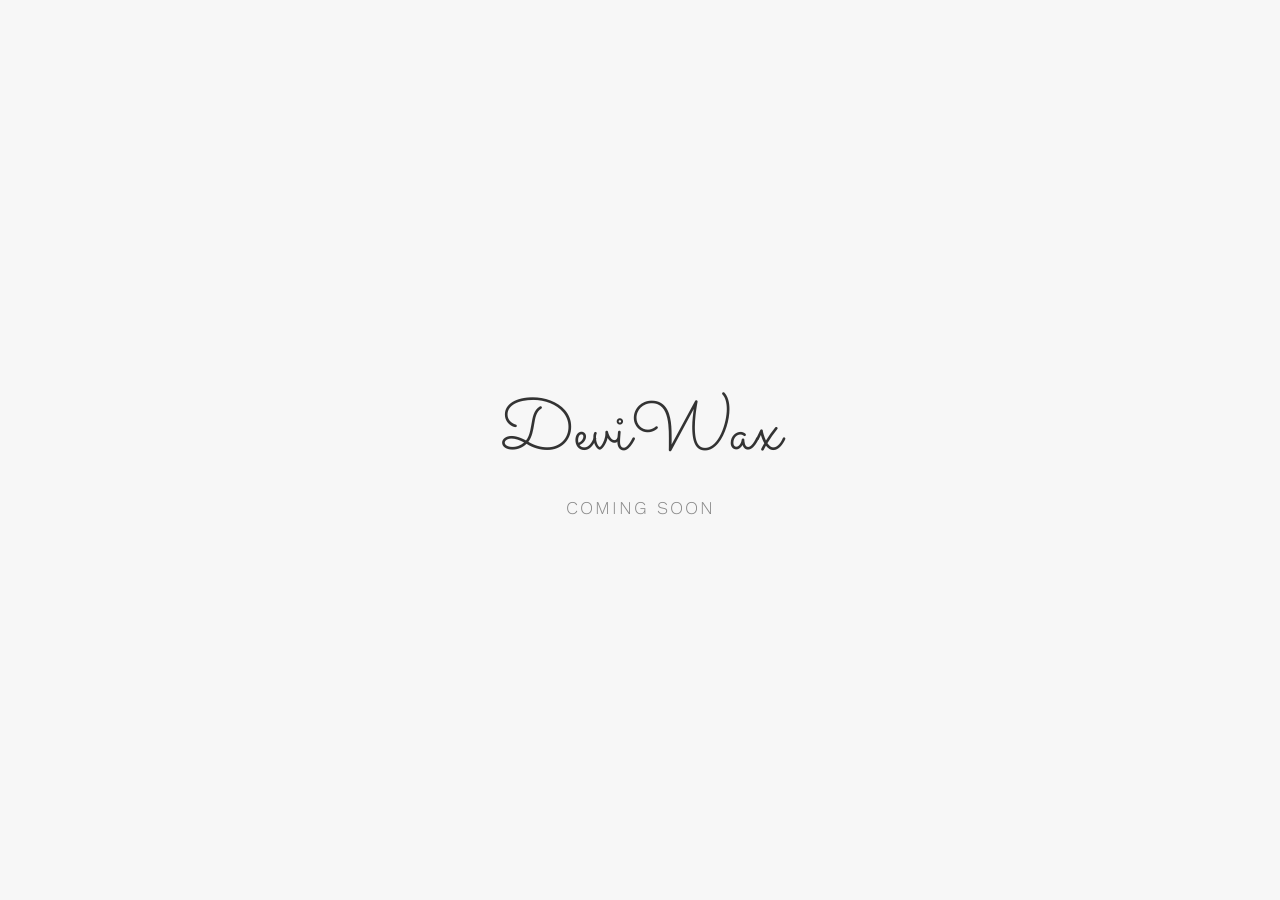
==== commit aaf4edb6: "Replace index with coming soon page (old index kept as _index.html)" ====
--- a/httpdocs/index.html
+++ b/httpdocs/index.html
@@ -1,334 +1,47 @@
 <!DOCTYPE html>
-<!--[if lt IE 7]>      <html class="no-js lt-ie9 lt-ie8 lt-ie7"> <![endif]-->
-<!--[if IE 7]>         <html class="no-js lt-ie9 lt-ie8"> <![endif]-->
-<!--[if IE 8]>         <html class="no-js lt-ie9"> <![endif]-->
-<!--[if gt IE 8]><!--> <html class="no-js"> <!--<![endif]-->
-	<head>
+<html lang="en">
+<head>
 	<meta charset="utf-8">
 	<meta http-equiv="X-UA-Compatible" content="IE=edge">
-	<title>DeviWax</title>
+	<title>DeviWax — Coming Soon</title>
 	<meta name="viewport" content="width=device-width, initial-scale=1">
 	<meta name="description" content="DeviWax" />
-	<meta name="keywords" content="DeviWax" />
-
-
-  	<!-- Facebook and Twitter integration -->
-	<meta property="og:title" content=""/>
-	<meta property="og:image" content=""/>
-	<meta property="og:url" content=""/>
-	<meta property="og:site_name" content=""/>
-	<meta property="og:description" content=""/>
-	<meta name="twitter:title" content="" />
-	<meta name="twitter:image" content="" />
-	<meta name="twitter:url" content="" />
-	<meta name="twitter:card" content="" />
-
-	<link href='https://fonts.googleapis.com/css?family=Work+Sans:400,300,600,400italic,700' rel='stylesheet' type='text/css'>
+	<link href='https://fonts.googleapis.com/css?family=Work+Sans:400,300,600' rel='stylesheet' type='text/css'>
 	<link href="https://fonts.googleapis.com/css?family=Sacramento" rel="stylesheet">
-	
-	<!-- Animate.css -->
-	<link rel="stylesheet" href="css/animate.css">
-	<!-- Icomoon Icon Fonts-->
-	<link rel="stylesheet" href="css/icomoon.css">
-	<!-- Bootstrap  -->
-	<link rel="stylesheet" href="css/bootstrap.css">
-
-	<!-- Magnific Popup -->
-	<link rel="stylesheet" href="css/magnific-popup.css">
-
-	<!-- Owl Carousel  -->
-	<link rel="stylesheet" href="css/owl.carousel.min.css">
-	<link rel="stylesheet" href="css/owl.theme.default.min.css">
-
-	<!-- Theme style  -->
-	<link rel="stylesheet" href="css/style.css">
-
-	<!-- Modernizr JS -->
-	<script src="js/modernizr-2.6.2.min.js"></script>
-	<!-- FOR IE9 below -->
-	<!--[if lt IE 9]>
-	<script src="js/respond.min.js"></script>
-	<![endif]-->
-
-	</head>
-	<body>
-		
-	<div class="fh5co-loader"></div>
-	
-	<div id="page">
-	<nav class="fh5co-nav" role="navigation">
-		<div class="container">
-			<div class="row">
-				<div class="col-xs-2">
-					<div id="fh5co-logo"><a href="index.html">DeviWax<strong>.</strong></a></div>
-				</div>
-				<div class="col-xs-10 text-right menu-1">
-					<ul>
-						<li class="active"><a href="index.html">Home</a></li>
-						<li><a href="contact.html">Contact</a></li>
-					</ul>
-				</div>
-			</div>
-			
-		</div>
-	</nav>
-
-	<header id="fh5co-header" class="fh5co-cover" role="banner" style="background-image:url(images/leg-wax.jpg);" data-stellar-background-ratio="0.5">
-		<div class="overlay"></div>
-		<div class="container">
-			<div class="row">
-				<div class="col-md-8 col-md-offset-2 text-center">
-					<div class="display-t">
-						<div class="display-tc animate-box" data-animate-effect="fadeIn">
-							<h2>We have refined our technique over ten years of experience with waxing.</h2>
-							<h2>It is painless. There is no burning or bruising.</h2>
-							<h2>Hygiene is very important for us and we never double dip.</h2>
-							<h2>We are conveniently located in the city of Santa Monica along Lincoln Blvd.</h2>
-							<h2>Corner of Pico Blvd.</h2>
-							<h2>Appointment and walk in are welcome.</h2>
-						</div>
-					</div>
-				</div>
-			</div>
-		</div>
-	</header>
-
-	<div id="fh5co-testimonial">
-		<div class="container">
-			<div class="row">
-				<div class="row animate-box">
-					<div class="col-md-8 col-md-offset-2 text-center fh5co-heading">
-						<!--<span>xx</span>-->
-						<h2>Testimonial</h2>
-					</div>
-				</div>
-				<div class="row">
-					<div class="col-md-12 animate-box">
-						<div class="wrap-testimony">
-							<div class="owl-carousel-fullwidth">
-								<div class="item">
-									<div class="testimony-slide active text-center">
-										<span>Markina H.  Venice, CA</span>
-										<blockquote>
-											<p>"Love this place! Jenny did a Brazilian wax for me and not only was it the least painful Brazilian wax that I've ever had but she also didn't leave any hairs hanging around. The wax also didn't take very long which is always a plus. I am now devoted Max Wax customer."</p>
-										</blockquote>
-									</div>
-								</div>
-								<div class="item">
-									<div class="testimony-slide active text-center">
-										<span>Jordan Ariel 2  Torrance, CA</span>
-										<blockquote>
-											<p>"I saw a sign for this new little waxing studio as I was driving home from work and decided to give it a try. The service was great! Everyone is so nice and very professional. They did a good job. I'd reccomend it to anyone!"</p>
-										</blockquote>
-									</div>
-								</div>
-								<div class="item">
-									<div class="testimony-slide active text-center">
-										<span>Taia C. Los Angeles ,CA</span>
-										<blockquote>
-											<p>"You cannot beat the Brazilian wax you get for the price!  It's very reasonable and Jenny does a great job!  My last Aestetician left the State and I was hesitant about doing the spread Eagle for just anyone but Jenny made me feel very comfortable.  She doesn't use the Blue Hard wax (which I kind of miss because you just get a closer wax) but she does a great job with the Honey wax so I'm very satisfied!"</p>
-										</blockquote>
-									</div>
-								</div>
-							</div>
-						</div>
-					</div>
-				</div>
-			</div>
-		</div>
-	</div>
-
-		<div id="fh5co-event" class="fh5co-bg" style="background-image:url(images/img_bg_3.jpg);">
-		<div class="overlay"></div>
-		<div class="container">
-			<div class="row">
-				<div class="col-md-8 col-md-offset-2 text-center fh5co-heading animate-box">
-					<!--<span>Our Special Events</span>-->
-					<h2>We offer Services</h2>
-				</div>
-			</div>
-			<div class="row">
-				<div class="display-t">
-					<div class="display-tc">
-						<div class="col-md-10 col-md-offset-1">
-							<div class="col-md-6 col-sm-6 text-center">
-								<div class="event-wrap animate-box">
-									<h3>Women</h3>
-									<div class="event-col">
-										<!--<i class="icon-clock"></i>-->
-										<span>Eyebrows</span>
-										<span>Lip</span>
-										<span>Chin</span>
-										<span>Side of Face</span>
-										<span>Underarms</span>
-										<span>1/2 Arms</span>
-										<span>Full Arms</span>
-										<span>Bikini</span>
-										<span>G String</span>
-										<span>Brazilian</span>
-										<span>1/2 Legs</span>
-										<span>Full Legs</span>
-										<span>Buttocks</span>
-										<span>Full face</span>
-										<span>Nose</span>
-										<span>Buttocks(inside) </span>
-									</div>
-									<div class="event-col">
-										<!--<i class="icon-calendar"></i>-->
-										<span>$15</span>
-										<span>$8</span>
-										<span>$8</span>
-										<span>$12</span>
-										<span>$14</span>
-										<span>$27</span>
-										<span>$39</span>
-										<span>$28</span>
-										<span>$39</span>
-										<span>$44</span>
-										<span>$35</span>
-										<span>$57</span>
-										<span>$28</span>
-										<span>$38</span>
-										<span>$12</span>
-										<span>$12</span>
-									</div>					
-									<!--<p></p>-->
-								</div>
-							</div>
-							<div class="col-md-6 col-sm-6 text-center">
-								<div class="event-wrap animate-box">
-									<h3>Men</h3>
-									<div class="event-col">
-										<!--<i class="icon-clock"></i>-->
-										<span>Eyebrows</span>
-										<span>Chest</span>
-										<span>Stomach</span>
-										<span>Back</span>
-										<span>Back + shoulder</span>
-										<span>Neck</span>
-										<span>Hands + fingers</span>
-										<span>1/2 Arms</span>
-										<span>Full Arms</span>
-										<span>Full Legs</span>
-										<span>Underarm</span>
-										<span>Nose</span>
-										<span>Ears</span>
-										<span>Feet</span>
-									</div>
-									<div class="event-col">
-										<!--<i class="icon-calendar"></i>-->
-										<span>$15</span>
-										<span>$27</span>
-										<span>$27</span>
-										<span>$49</span>
-										<span>$55</span>
-										<span>$12</span>
-										<span>$15</span>
-										<span>$30</span>
-										<span>40</span>
-										<span>$60</span>
-										<span>$15</span>
-										<span>$12</span>
-										<span>$12</span>
-										<span>$15</span>
-									</div>
-									<!--<p></p>-->
-								</div>
-							</div>
-						</div>
-					</div>
-				</div>
-			</div>
-		</div>
-	</div>
-
-
-	<div id="fh5co-gallery" class="fh5co-section-gray">
-		<div class="container">
-			<div class="row">
-				<div class="col-md-8 col-md-offset-2 text-center fh5co-heading animate-box">
-					<h2>Gallery</h2>
-				</div>
-			</div>
-			<div class="row row-bottom-padded-md">
-				<div class="col-md-12">
-					<ul id="fh5co-gallery-list">
-						
-						<li class="one-third animate-box" data-animate-effect="fadeIn" style="background-image: url(images/gallery_01.jpg); "> 	</li>
-						<li class="one-third animate-box" data-animate-effect="fadeIn" style="background-image: url(images/gallery_02.jpg); "> 	</li>
-
-					</ul>		
-				</div>
-			</div>
-		</div>
-	</div>
-
-	<footer id="fh5co-footer" role="contentinfo">
-		<div class="container">
-
-			<div class="row copyright">
-				<div class="col-md-12 text-center">
-					<p>
-						<small class="block">&copy; 2016 - 2019 www.DeviWax.com</small>
-					</p>
-					<p>
-						<ul class="fh5co-social-icons">
-							<li><a href="http://yelp.com/biz/max-wax-studio-santa-monica-3?utm_medium=badge_button&amp;utm_source=biz_review_badge" target=_blank><i class="icon-yelp"></i></a></li>
-						</ul>
-					</p>
-				</div>
-			</div>
-
-		</div>
-	</footer>
-	</div>
-
-	<div class="gototop js-top">
-		<a href="#" class="js-gotop"><i class="icon-arrow-up"></i></a>
-	</div>
-	
-	<!-- jQuery -->
-	<script src="js/jquery.min.js"></script>
-	<!-- jQuery Easing -->
-	<script src="js/jquery.easing.1.3.js"></script>
-	<!-- Bootstrap -->
-	<script src="js/bootstrap.min.js"></script>
-	<!-- Waypoints -->
-	<script src="js/jquery.waypoints.min.js"></script>
-	<!-- Carousel -->
-	<script src="js/owl.carousel.min.js"></script>
-	<!-- countTo -->
-	<script src="js/jquery.countTo.js"></script>
-
-	<!-- Stellar -->
-	<script src="js/jquery.stellar.min.js"></script>
-	<!-- Magnific Popup -->
-	<script src="js/jquery.magnific-popup.min.js"></script>
-	<script src="js/magnific-popup-options.js"></script>
-
-	<!-- // <script src="https://cdnjs.cloudflare.com/ajax/libs/prism/0.0.1/prism.min.js"></script> -->
-	<script src="js/simplyCountdown.js"></script>
-	<!-- Main -->
-	<script src="js/main.js"></script>
-
-	<script>
-    var d = new Date(new Date().getTime() + 200 * 120 * 120 * 2000);
-
-    // default example
-    simplyCountdown('.simply-countdown-one', {
-        year: d.getFullYear(),
-        month: d.getMonth() + 1,
-        day: d.getDate()
-    });
-
-    //jQuery example
-    $('#simply-countdown-losange').simplyCountdown({
-        year: d.getFullYear(),
-        month: d.getMonth() + 1,
-        day: d.getDate(),
-        enableUtc: false
-    });
-</script>
-
-	</body>
-</html>+	<style>
+		html, body {
+			height: 100%;
+			margin: 0;
+		}
+		body {
+			display: flex;
+			align-items: center;
+			justify-content: center;
+			flex-direction: column;
+			background: #f7f7f7;
+			font-family: 'Work Sans', sans-serif;
+			color: #333;
+			text-align: center;
+			padding: 0 20px;
+		}
+		h1 {
+			font-family: 'Sacramento', cursive;
+			font-size: 72px;
+			font-weight: normal;
+			margin: 0 0 10px;
+		}
+		p {
+			font-size: 18px;
+			font-weight: 300;
+			letter-spacing: 2px;
+			text-transform: uppercase;
+			color: #888;
+			margin: 0;
+		}
+	</style>
+</head>
+<body>
+	<h1>DeviWax</h1>
+	<p>Coming Soon</p>
+</body>
+</html>
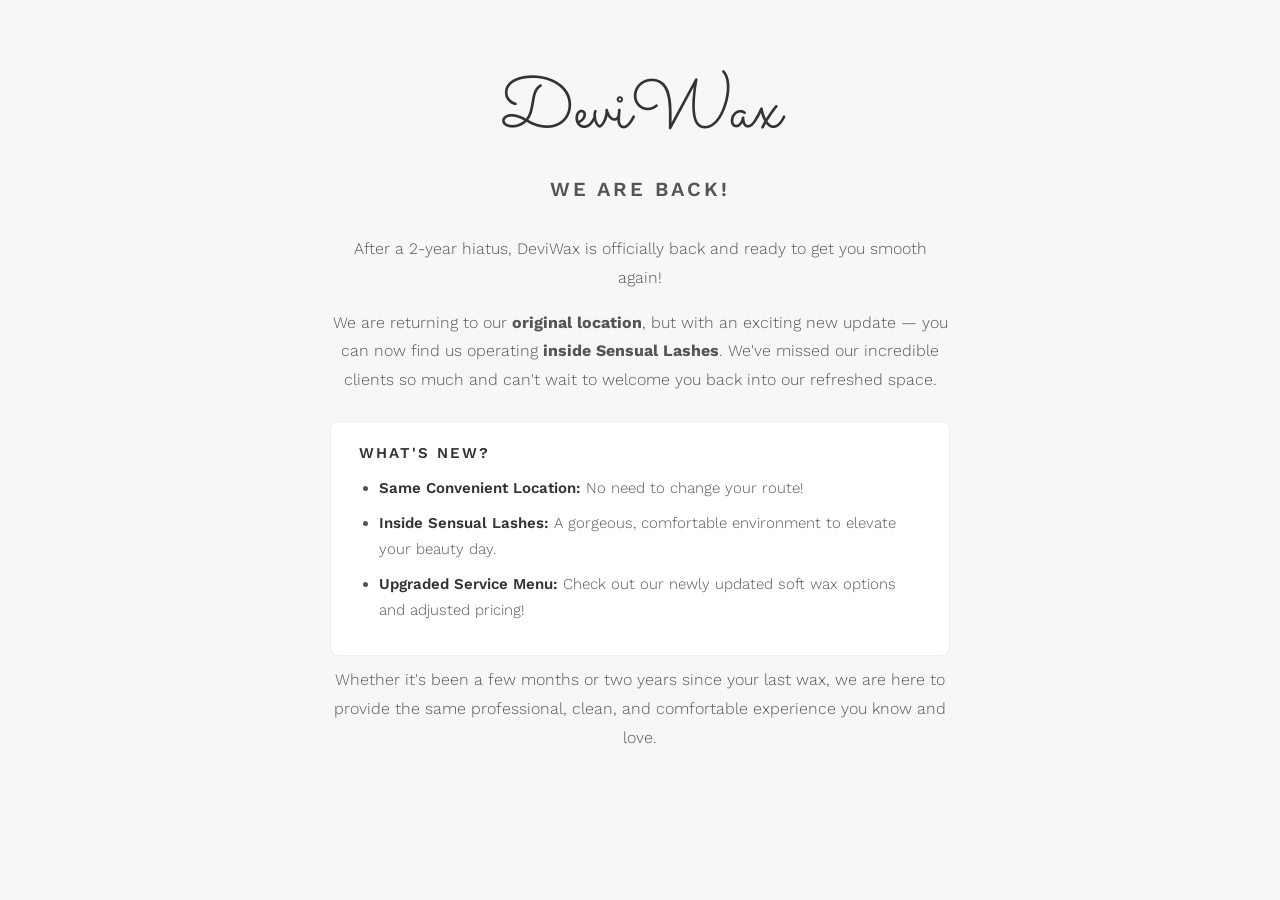
==== commit f844fb8a: "Update gallery, services, contact and we-are-back page" ====
--- a/httpdocs/index.html
+++ b/httpdocs/index.html
@@ -3,45 +3,97 @@
 <head>
 	<meta charset="utf-8">
 	<meta http-equiv="X-UA-Compatible" content="IE=edge">
-	<title>DeviWax — Coming Soon</title>
+	<title>DeviWax — We're Back!</title>
 	<meta name="viewport" content="width=device-width, initial-scale=1">
-	<meta name="description" content="DeviWax" />
+	<meta name="description" content="DeviWax is back — now inside Sensual Lashes" />
 	<link href='https://fonts.googleapis.com/css?family=Work+Sans:400,300,600' rel='stylesheet' type='text/css'>
 	<link href="https://fonts.googleapis.com/css?family=Sacramento" rel="stylesheet">
 	<style>
 		html, body {
-			height: 100%;
 			margin: 0;
+			min-height: 100%;
 		}
 		body {
 			display: flex;
 			align-items: center;
 			justify-content: center;
-			flex-direction: column;
 			background: #f7f7f7;
 			font-family: 'Work Sans', sans-serif;
+			font-weight: 300;
 			color: #333;
+			padding: 60px 20px;
+		}
+		.wrap {
+			max-width: 620px;
 			text-align: center;
-			padding: 0 20px;
 		}
 		h1 {
 			font-family: 'Sacramento', cursive;
 			font-size: 72px;
 			font-weight: normal;
-			margin: 0 0 10px;
+			margin: 0 0 6px;
+		}
+		.headline {
+			font-size: 20px;
+			font-weight: 600;
+			letter-spacing: 3px;
+			text-transform: uppercase;
+			color: #555;
+			margin: 0 0 28px;
 		}
 		p {
-			font-size: 18px;
-			font-weight: 300;
+			font-size: 16px;
+			line-height: 1.8;
+			color: #555;
+			margin: 0 0 16px;
+		}
+		.whats-new {
+			text-align: left;
+			margin: 26px auto 10px;
+			padding: 22px 28px;
+			background: #fff;
+			border: 1px solid #eee;
+			border-radius: 8px;
+		}
+		.whats-new h2 {
+			font-size: 15px;
+			font-weight: 600;
 			letter-spacing: 2px;
 			text-transform: uppercase;
-			color: #888;
+			margin: 0 0 14px;
+			color: #333;
+		}
+		.whats-new ul {
 			margin: 0;
+			padding-left: 20px;
+		}
+		.whats-new li {
+			font-size: 15px;
+			line-height: 1.7;
+			color: #555;
+			margin-bottom: 10px;
+		}
+		.whats-new li b {
+			font-weight: 600;
+			color: #333;
 		}
 	</style>
 </head>
 <body>
-	<h1>DeviWax</h1>
-	<p>Coming Soon</p>
+	<div class="wrap">
+		<h1>DeviWax</h1>
+		<p class="headline">We are back!</p>
+		<p>After a 2-year hiatus, DeviWax is officially back and ready to get you smooth again!</p>
+		<p>We are returning to our <b>original location</b>, but with an exciting new update &mdash; you can now find us operating <b>inside Sensual Lashes</b>. We've missed our incredible clients so much and can't wait to welcome you back into our refreshed space.</p>
+		<div class="whats-new">
+			<h2>What's New?</h2>
+			<ul>
+				<li><b>Same Convenient Location:</b> No need to change your route!</li>
+				<li><b>Inside Sensual Lashes:</b> A gorgeous, comfortable environment to elevate your beauty day.</li>
+				<li><b>Upgraded Service Menu:</b> Check out our newly updated soft wax options and adjusted pricing!</li>
+			</ul>
+		</div>
+		<p>Whether it's been a few months or two years since your last wax, we are here to provide the same professional, clean, and comfortable experience you know and love.</p>
+	</div>
 </body>
 </html>
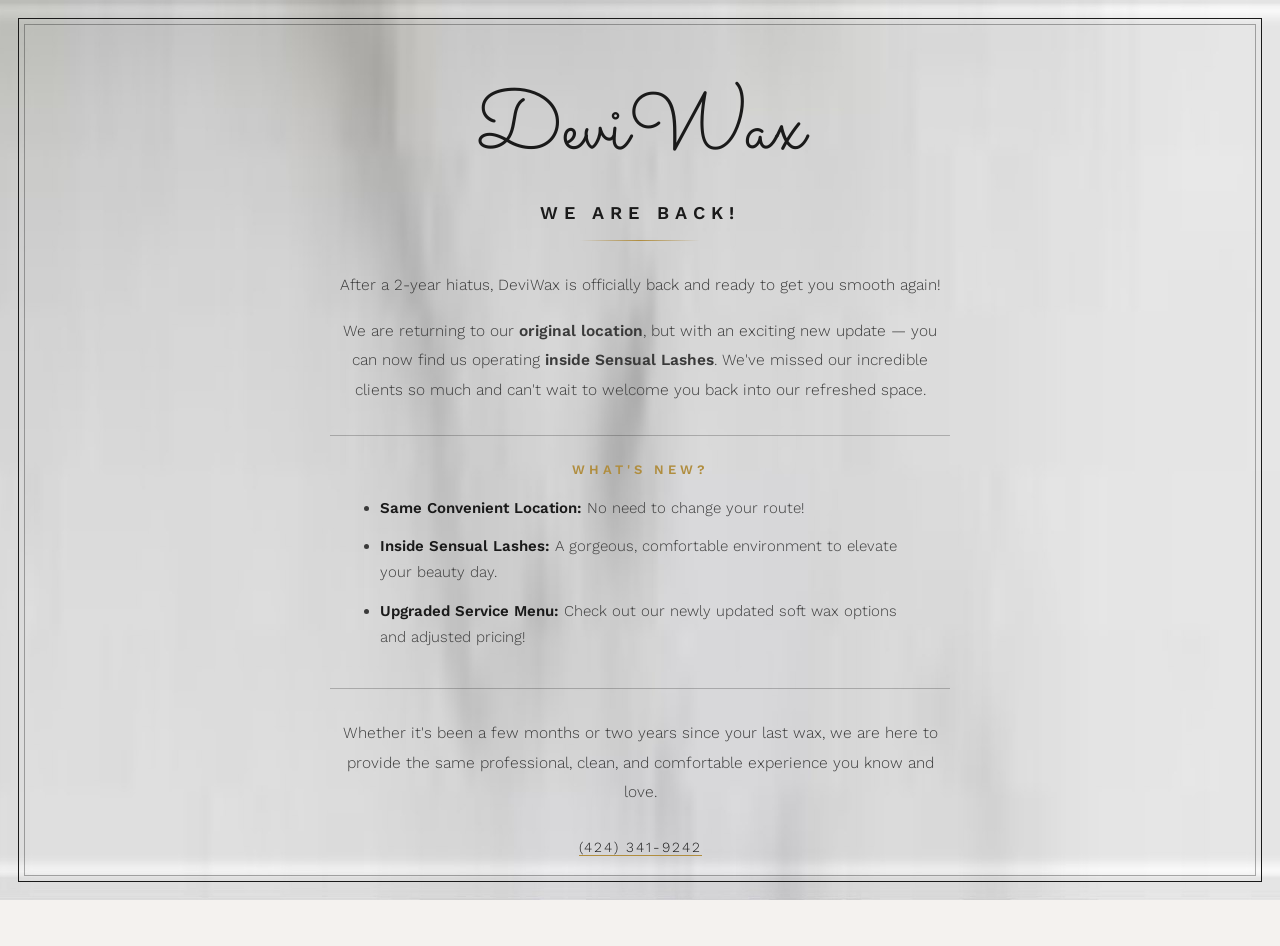
==== commit e038ecdf: "Apply marble theme, update services, gallery, footer" ====
--- a/httpdocs/index.html
+++ b/httpdocs/index.html
@@ -14,14 +14,27 @@
 			min-height: 100%;
 		}
 		body {
+			background: url("images/marble.jpg") center/cover no-repeat fixed, #f4f2ef;
+			font-family: 'Work Sans', sans-serif;
+			font-weight: 300;
+			color: #222;
 			display: flex;
 			align-items: center;
 			justify-content: center;
-			background: #f7f7f7;
-			font-family: 'Work Sans', sans-serif;
-			font-weight: 300;
-			color: #333;
-			padding: 60px 20px;
+			padding: 70px 24px;
+		}
+		/* thin double frame like the reference card */
+		.frame {
+			position: fixed;
+			inset: 18px;
+			border: 1px solid #1a1a1a;
+			pointer-events: none;
+		}
+		.frame::after {
+			content: "";
+			position: absolute;
+			inset: 5px;
+			border: 1px solid rgba(26,26,26,.35);
 		}
 		.wrap {
 			max-width: 620px;
@@ -29,39 +42,47 @@
 		}
 		h1 {
 			font-family: 'Sacramento', cursive;
-			font-size: 72px;
+			font-size: 84px;
 			font-weight: normal;
-			margin: 0 0 6px;
+			margin: 0 0 4px;
+			color: #1a1a1a;
 		}
 		.headline {
-			font-size: 20px;
+			font-size: 18px;
 			font-weight: 600;
-			letter-spacing: 3px;
+			letter-spacing: 6px;
 			text-transform: uppercase;
-			color: #555;
-			margin: 0 0 28px;
+			color: #1a1a1a;
+			margin: 0 0 10px;
+		}
+		.divider {
+			width: 120px;
+			height: 1px;
+			margin: 0 auto 30px;
+			background: linear-gradient(90deg, transparent, #b08d3e, transparent);
 		}
 		p {
-			font-size: 16px;
-			line-height: 1.8;
-			color: #555;
+			font-size: 15.5px;
+			line-height: 1.9;
+			color: #3a3a3a;
 			margin: 0 0 16px;
 		}
+		p b { font-weight: 600; }
 		.whats-new {
+			margin: 30px auto;
+			padding: 26px 30px;
+			border-top: 1px solid rgba(26,26,26,.25);
+			border-bottom: 1px solid rgba(26,26,26,.25);
 			text-align: left;
-			margin: 26px auto 10px;
-			padding: 22px 28px;
-			background: #fff;
-			border: 1px solid #eee;
-			border-radius: 8px;
 		}
 		.whats-new h2 {
-			font-size: 15px;
+			font-size: 13px;
 			font-weight: 600;
-			letter-spacing: 2px;
+			letter-spacing: 4px;
 			text-transform: uppercase;
-			margin: 0 0 14px;
-			color: #333;
+			text-align: center;
+			margin: 0 0 18px;
+			color: #b08d3e;
 		}
 		.whats-new ul {
 			margin: 0;
@@ -69,20 +90,31 @@
 		}
 		.whats-new li {
 			font-size: 15px;
-			line-height: 1.7;
+			line-height: 1.75;
+			color: #3a3a3a;
+			margin-bottom: 12px;
+		}
+		.whats-new li b { font-weight: 600; color: #1a1a1a; }
+		.contact {
+			margin-top: 26px;
+			font-size: 14px;
+			letter-spacing: 2px;
+			text-transform: uppercase;
 			color: #555;
-			margin-bottom: 10px;
 		}
-		.whats-new li b {
-			font-weight: 600;
-			color: #333;
+		.contact a {
+			color: #1a1a1a;
+			text-decoration: none;
+			border-bottom: 1px solid #b08d3e;
 		}
 	</style>
 </head>
 <body>
+	<div class="frame"></div>
 	<div class="wrap">
 		<h1>DeviWax</h1>
 		<p class="headline">We are back!</p>
+		<div class="divider"></div>
 		<p>After a 2-year hiatus, DeviWax is officially back and ready to get you smooth again!</p>
 		<p>We are returning to our <b>original location</b>, but with an exciting new update &mdash; you can now find us operating <b>inside Sensual Lashes</b>. We've missed our incredible clients so much and can't wait to welcome you back into our refreshed space.</p>
 		<div class="whats-new">
@@ -94,6 +126,7 @@
 			</ul>
 		</div>
 		<p>Whether it's been a few months or two years since your last wax, we are here to provide the same professional, clean, and comfortable experience you know and love.</p>
+		<p class="contact"><a href="tel:+14243419242">(424) 341-9242</a></p>
 	</div>
 </body>
 </html>
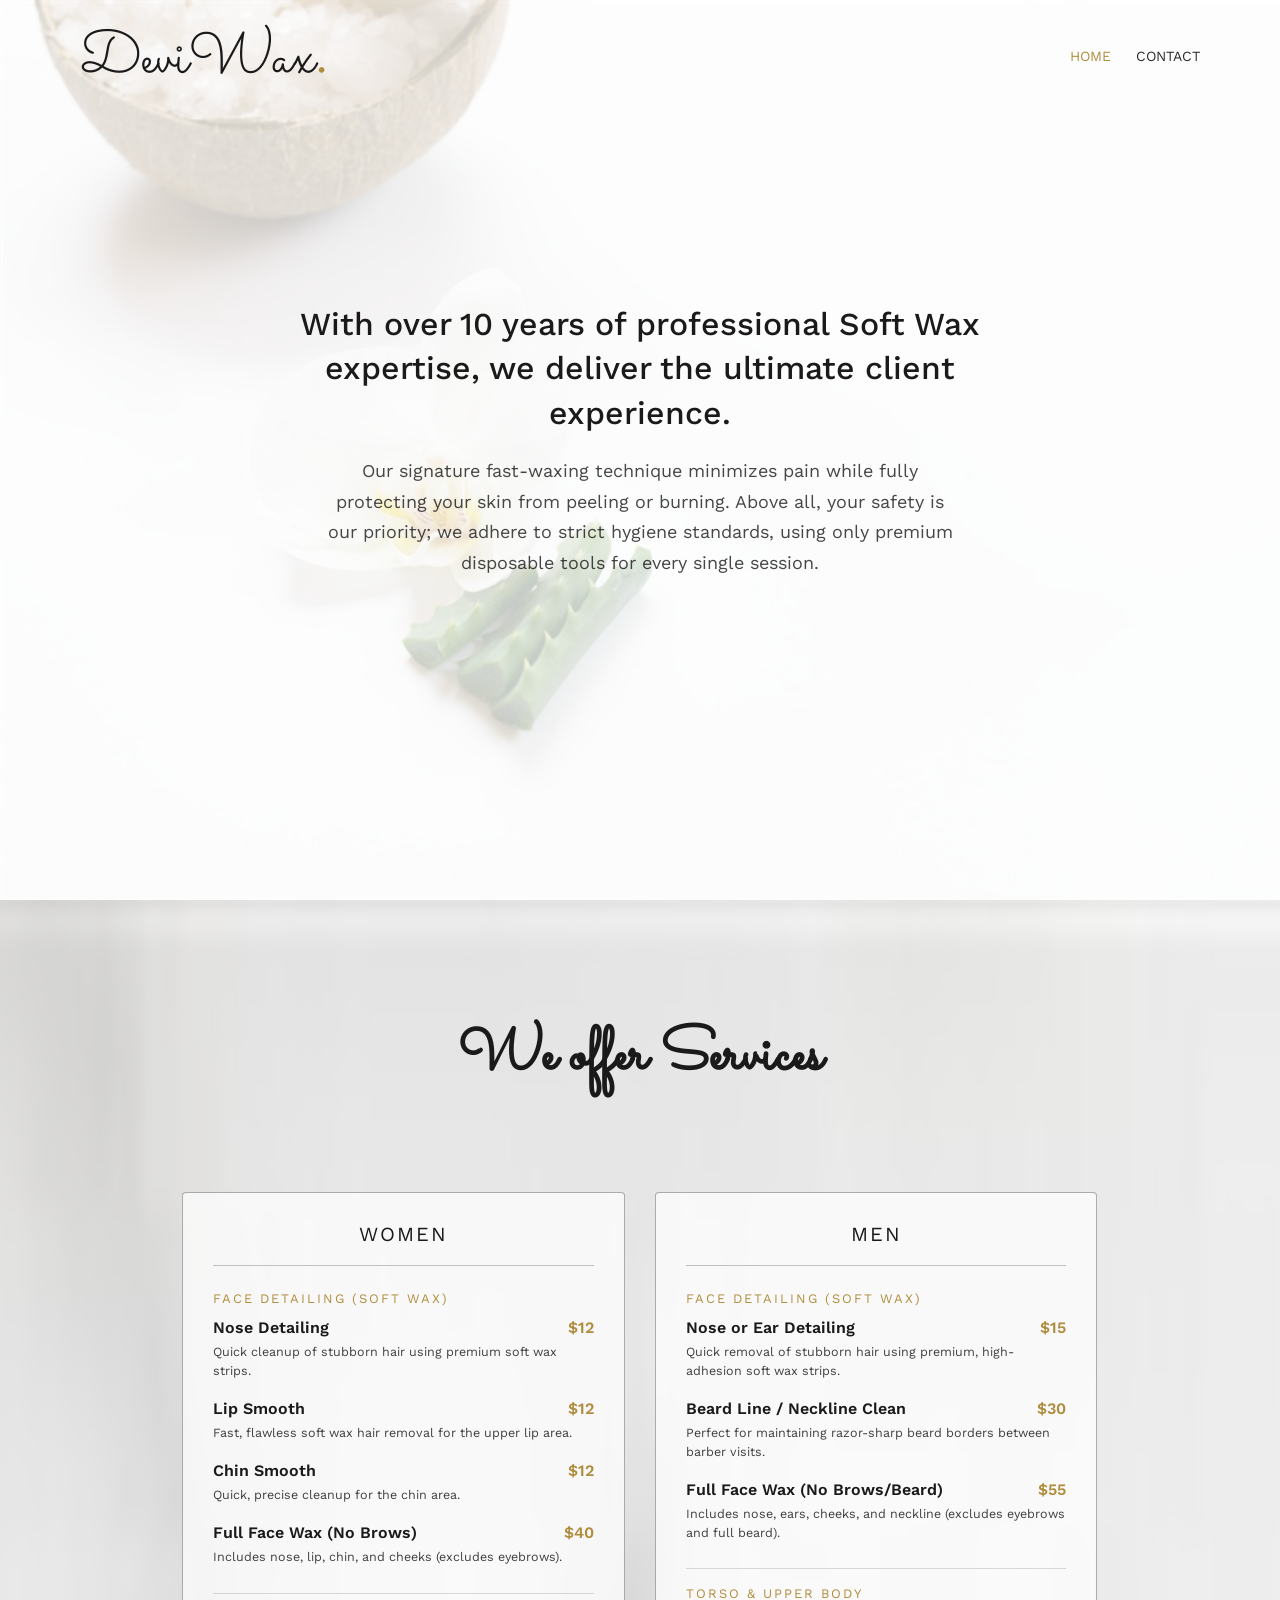
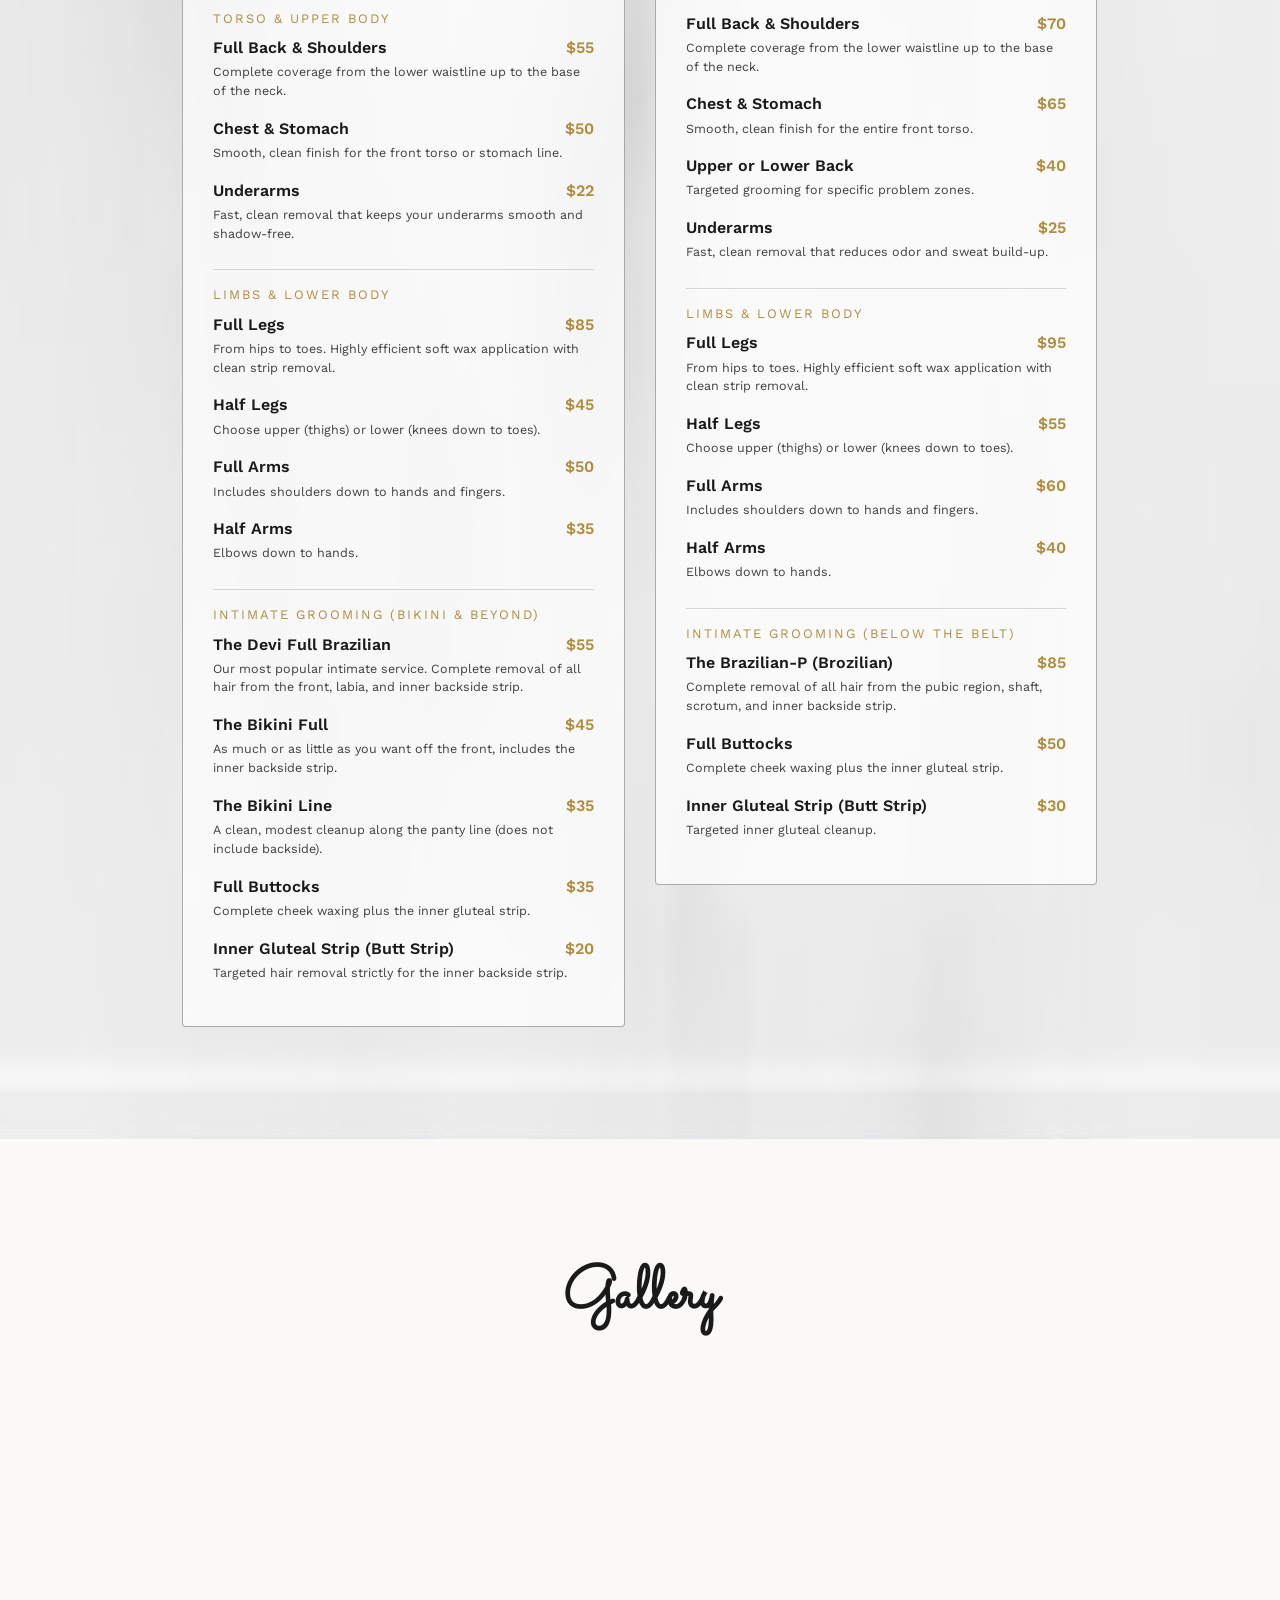
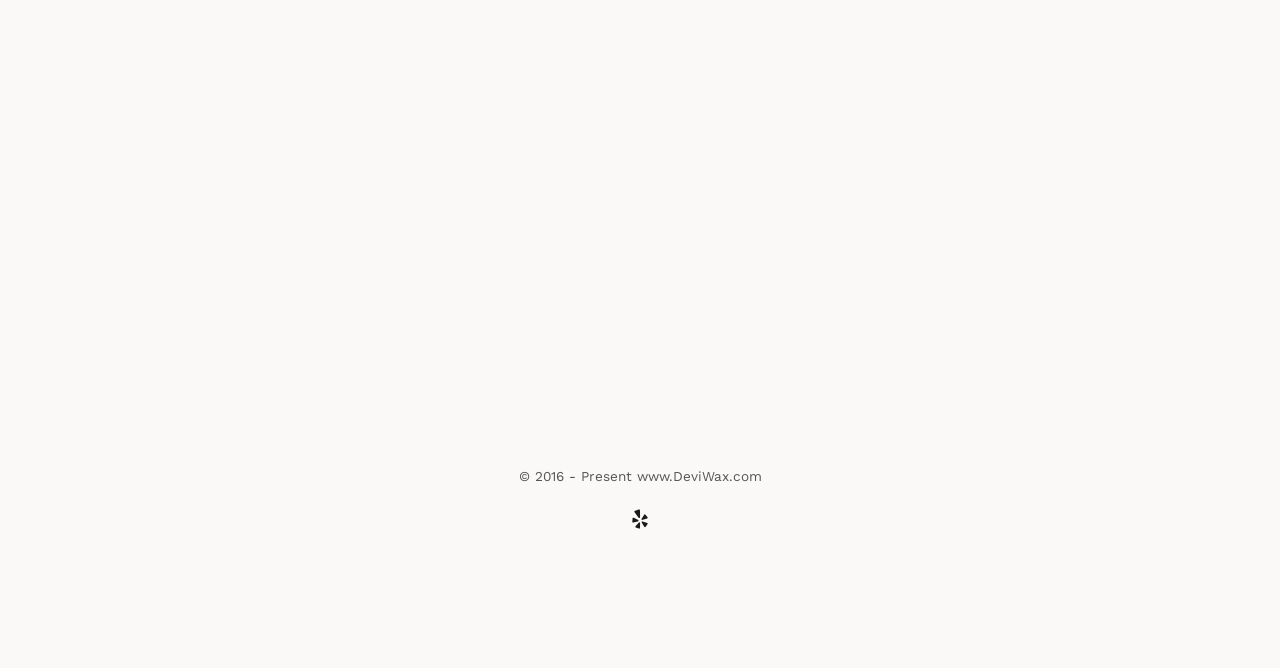
==== commit 2286d2da: "Replace coming-soon page with full site homepage Promote _index.html (real site with services and ga" ====
--- a/httpdocs/index.html
+++ b/httpdocs/index.html
@@ -1,132 +1,272 @@
 <!DOCTYPE html>
-<html lang="en">
-<head>
+<!--[if lt IE 7]>      <html class="no-js lt-ie9 lt-ie8 lt-ie7"> <![endif]-->
+<!--[if IE 7]>         <html class="no-js lt-ie9 lt-ie8"> <![endif]-->
+<!--[if IE 8]>         <html class="no-js lt-ie9"> <![endif]-->
+<!--[if gt IE 8]><!--> <html class="no-js"> <!--<![endif]-->
+	<head>
 	<meta charset="utf-8">
 	<meta http-equiv="X-UA-Compatible" content="IE=edge">
-	<title>DeviWax — We're Back!</title>
+	<title>DeviWax — Professional Soft Wax Studio in Santa Monica, CA</title>
 	<meta name="viewport" content="width=device-width, initial-scale=1">
-	<meta name="description" content="DeviWax is back — now inside Sensual Lashes" />
-	<link href='https://fonts.googleapis.com/css?family=Work+Sans:400,300,600' rel='stylesheet' type='text/css'>
+	<meta name="description" content="DeviWax — professional soft-wax hair removal studio for women and men in Santa Monica, CA. Face, body, and Brazilian waxing. Now operating inside Sensual Lashes at 1834 Lincoln Blvd. Call (424) 341-9242." />
+	<meta name="keywords" content="DeviWax, waxing salon, soft wax, Brazilian wax, bikini wax, body waxing, hair removal, Santa Monica" />
+	<link rel="canonical" href="https://deviwax.com/" />
+	<script type="application/ld+json">
+	{
+		"@context": "https://schema.org",
+		"@type": "BeautySalon",
+		"name": "DeviWax",
+		"description": "Professional body waxing studio specializing in soft-wax hair removal for women and men, operating inside Sensual Lashes in Santa Monica, CA.",
+		"url": "https://deviwax.com/",
+		"telephone": "+1-424-341-9242",
+		"email": "Deviwaxsmc@gmail.com",
+		"priceRange": "$12-$95",
+		"address": {
+			"@type": "PostalAddress",
+			"streetAddress": "1834 Lincoln Blvd",
+			"addressLocality": "Santa Monica",
+			"addressRegion": "CA",
+			"postalCode": "90404",
+			"addressCountry": "US"
+		}
+	}
+	</script>
+
+  	<!-- Facebook and Twitter integration -->
+	<meta property="og:title" content="DeviWax — Professional Soft Wax Studio"/>
+	<meta property="og:image" content=""/>
+	<meta property="og:url" content="https://deviwax.com/"/>
+	<meta property="og:site_name" content="DeviWax"/>
+	<meta property="og:description" content="Professional soft-wax hair removal studio inside Sensual Lashes, Santa Monica, CA. Call (424) 341-9242."/>
+	<meta name="twitter:title" content="DeviWax — Professional Soft Wax Studio" />
+	<meta name="twitter:image" content="" />
+	<meta name="twitter:url" content="https://deviwax.com/" />
+	<meta name="twitter:card" content="summary" />
+
+	<link href='https://fonts.googleapis.com/css?family=Work+Sans:400,300,600,400italic,700' rel='stylesheet' type='text/css'>
 	<link href="https://fonts.googleapis.com/css?family=Sacramento" rel="stylesheet">
-	<style>
-		html, body {
-			margin: 0;
-			min-height: 100%;
-		}
-		body {
-			background: url("images/marble.jpg") center/cover no-repeat fixed, #f4f2ef;
-			font-family: 'Work Sans', sans-serif;
-			font-weight: 300;
-			color: #222;
-			display: flex;
-			align-items: center;
-			justify-content: center;
-			padding: 70px 24px;
-		}
-		/* thin double frame like the reference card */
-		.frame {
-			position: fixed;
-			inset: 18px;
-			border: 1px solid #1a1a1a;
-			pointer-events: none;
-		}
-		.frame::after {
-			content: "";
-			position: absolute;
-			inset: 5px;
-			border: 1px solid rgba(26,26,26,.35);
-		}
-		.wrap {
-			max-width: 620px;
-			text-align: center;
-		}
-		h1 {
-			font-family: 'Sacramento', cursive;
-			font-size: 84px;
-			font-weight: normal;
-			margin: 0 0 4px;
-			color: #1a1a1a;
-		}
-		.headline {
-			font-size: 18px;
-			font-weight: 600;
-			letter-spacing: 6px;
-			text-transform: uppercase;
-			color: #1a1a1a;
-			margin: 0 0 10px;
-		}
-		.divider {
-			width: 120px;
-			height: 1px;
-			margin: 0 auto 30px;
-			background: linear-gradient(90deg, transparent, #b08d3e, transparent);
-		}
-		p {
-			font-size: 15.5px;
-			line-height: 1.9;
-			color: #3a3a3a;
-			margin: 0 0 16px;
-		}
-		p b { font-weight: 600; }
-		.whats-new {
-			margin: 30px auto;
-			padding: 26px 30px;
-			border-top: 1px solid rgba(26,26,26,.25);
-			border-bottom: 1px solid rgba(26,26,26,.25);
-			text-align: left;
-		}
-		.whats-new h2 {
-			font-size: 13px;
-			font-weight: 600;
-			letter-spacing: 4px;
-			text-transform: uppercase;
-			text-align: center;
-			margin: 0 0 18px;
-			color: #b08d3e;
-		}
-		.whats-new ul {
-			margin: 0;
-			padding-left: 20px;
-		}
-		.whats-new li {
-			font-size: 15px;
-			line-height: 1.75;
-			color: #3a3a3a;
-			margin-bottom: 12px;
-		}
-		.whats-new li b { font-weight: 600; color: #1a1a1a; }
-		.contact {
-			margin-top: 26px;
-			font-size: 14px;
-			letter-spacing: 2px;
-			text-transform: uppercase;
-			color: #555;
-		}
-		.contact a {
-			color: #1a1a1a;
-			text-decoration: none;
-			border-bottom: 1px solid #b08d3e;
-		}
-	</style>
-</head>
-<body>
-	<div class="frame"></div>
-	<div class="wrap">
-		<h1>DeviWax</h1>
-		<p class="headline">We are back!</p>
-		<div class="divider"></div>
-		<p>After a 2-year hiatus, DeviWax is officially back and ready to get you smooth again!</p>
-		<p>We are returning to our <b>original location</b>, but with an exciting new update &mdash; you can now find us operating <b>inside Sensual Lashes</b>. We've missed our incredible clients so much and can't wait to welcome you back into our refreshed space.</p>
-		<div class="whats-new">
-			<h2>What's New?</h2>
-			<ul>
-				<li><b>Same Convenient Location:</b> No need to change your route!</li>
-				<li><b>Inside Sensual Lashes:</b> A gorgeous, comfortable environment to elevate your beauty day.</li>
-				<li><b>Upgraded Service Menu:</b> Check out our newly updated soft wax options and adjusted pricing!</li>
-			</ul>
-		</div>
-		<p>Whether it's been a few months or two years since your last wax, we are here to provide the same professional, clean, and comfortable experience you know and love.</p>
-		<p class="contact"><a href="tel:+14243419242">(424) 341-9242</a></p>
-	</div>
-</body>
-</html>
+	
+	<!-- Animate.css -->
+	<link rel="stylesheet" href="css/animate.css">
+	<!-- Icomoon Icon Fonts-->
+	<link rel="stylesheet" href="css/icomoon.css">
+	<!-- Bootstrap  -->
+	<link rel="stylesheet" href="css/bootstrap.css">
+
+	<!-- Magnific Popup -->
+	<link rel="stylesheet" href="css/magnific-popup.css">
+
+	<!-- Owl Carousel  -->
+	<link rel="stylesheet" href="css/owl.carousel.min.css">
+	<link rel="stylesheet" href="css/owl.theme.default.min.css">
+
+	<!-- Theme style  -->
+	<link rel="stylesheet" href="css/style.css">
+	<link rel="stylesheet" href="css/marble-theme.css">
+
+	<!-- Modernizr JS -->
+	<script src="js/modernizr-2.6.2.min.js"></script>
+	<!-- FOR IE9 below -->
+	<!--[if lt IE 9]>
+	<script src="js/respond.min.js"></script>
+	<![endif]-->
+
+	</head>
+	<body>
+		
+	<div class="fh5co-loader"></div>
+	
+	<div id="page">
+	<nav class="fh5co-nav" role="navigation">
+		<div class="container">
+			<div class="row">
+				<div class="col-xs-2">
+					<div id="fh5co-logo"><a href="index.html">DeviWax<strong>.</strong></a></div>
+				</div>
+				<div class="col-xs-10 text-right menu-1">
+					<ul>
+						<li class="active"><a href="index.html">Home</a></li>
+						<li><a href="contact.html">Contact</a></li>
+					</ul>
+				</div>
+			</div>
+			
+		</div>
+	</nav>
+
+	<header id="fh5co-header" class="fh5co-cover" role="banner" style="background-image:url(images/hero-spa.jpg);">
+		<div class="overlay"></div>
+		<div class="container">
+			<div class="row">
+				<div class="col-md-8 col-md-offset-2 text-center">
+					<div class="display-t">
+						<div class="display-tc animate-box" data-animate-effect="fadeIn">
+							<h2>With over 10 years of professional Soft Wax expertise, we deliver the ultimate client experience.</h2>
+							<p>Our signature fast-waxing technique minimizes pain while fully protecting your skin from peeling or burning. Above all, your safety is our priority; we adhere to strict hygiene standards, using only premium disposable tools for every single session.</p>
+						</div>
+					</div>
+				</div>
+			</div>
+		</div>
+	</header>
+
+
+		<div id="fh5co-event" class="fh5co-bg" style="background-image:url(images/img_bg_3.jpg);">
+		<div class="overlay"></div>
+		<div class="container">
+			<div class="row">
+				<div class="col-md-8 col-md-offset-2 text-center fh5co-heading animate-box">
+					<!--<span>Our Special Events</span>-->
+					<h2>We offer Services</h2>
+				</div>
+			</div>
+			<div class="row">
+				<div class="display-t">
+					<div class="display-tc">
+						<div class="col-md-10 col-md-offset-1">
+							<div class="col-md-6 col-sm-6 text-center">
+								<div class="event-wrap animate-box">
+									<h3>Women</h3>
+									<h4 class="service-cat">Face Detailing (Soft Wax)</h4>
+									<div class="service-item"><div class="service-row"><span class="service-name">Nose Detailing</span><span class="service-price">$12</span></div><p class="service-desc">Quick cleanup of stubborn hair using premium soft wax strips.</p></div>
+									<div class="service-item"><div class="service-row"><span class="service-name">Lip Smooth</span><span class="service-price">$12</span></div><p class="service-desc">Fast, flawless soft wax hair removal for the upper lip area.</p></div>
+									<div class="service-item"><div class="service-row"><span class="service-name">Chin Smooth</span><span class="service-price">$12</span></div><p class="service-desc">Quick, precise cleanup for the chin area.</p></div>
+									<div class="service-item"><div class="service-row"><span class="service-name">Full Face Wax (No Brows)</span><span class="service-price">$40</span></div><p class="service-desc">Includes nose, lip, chin, and cheeks (excludes eyebrows).</p></div>
+									<h4 class="service-cat">Torso &amp; Upper Body</h4>
+									<div class="service-item"><div class="service-row"><span class="service-name">Full Back &amp; Shoulders</span><span class="service-price">$55</span></div><p class="service-desc">Complete coverage from the lower waistline up to the base of the neck.</p></div>
+									<div class="service-item"><div class="service-row"><span class="service-name">Chest &amp; Stomach</span><span class="service-price">$50</span></div><p class="service-desc">Smooth, clean finish for the front torso or stomach line.</p></div>
+									<div class="service-item"><div class="service-row"><span class="service-name">Underarms</span><span class="service-price">$22</span></div><p class="service-desc">Fast, clean removal that keeps your underarms smooth and shadow-free.</p></div>
+									<h4 class="service-cat">Limbs &amp; Lower Body</h4>
+									<div class="service-item"><div class="service-row"><span class="service-name">Full Legs</span><span class="service-price">$85</span></div><p class="service-desc">From hips to toes. Highly efficient soft wax application with clean strip removal.</p></div>
+									<div class="service-item"><div class="service-row"><span class="service-name">Half Legs</span><span class="service-price">$45</span></div><p class="service-desc">Choose upper (thighs) or lower (knees down to toes).</p></div>
+									<div class="service-item"><div class="service-row"><span class="service-name">Full Arms</span><span class="service-price">$50</span></div><p class="service-desc">Includes shoulders down to hands and fingers.</p></div>
+									<div class="service-item"><div class="service-row"><span class="service-name">Half Arms</span><span class="service-price">$35</span></div><p class="service-desc">Elbows down to hands.</p></div>
+									<h4 class="service-cat">Intimate Grooming (Bikini &amp; Beyond)</h4>
+									<div class="service-item"><div class="service-row"><span class="service-name">The Devi Full Brazilian</span><span class="service-price">$55</span></div><p class="service-desc">Our most popular intimate service. Complete removal of all hair from the front, labia, and inner backside strip.</p></div>
+									<div class="service-item"><div class="service-row"><span class="service-name">The Bikini Full</span><span class="service-price">$45</span></div><p class="service-desc">As much or as little as you want off the front, includes the inner backside strip.</p></div>
+									<div class="service-item"><div class="service-row"><span class="service-name">The Bikini Line</span><span class="service-price">$35</span></div><p class="service-desc">A clean, modest cleanup along the panty line (does not include backside).</p></div>
+									<div class="service-item"><div class="service-row"><span class="service-name">Full Buttocks</span><span class="service-price">$35</span></div><p class="service-desc">Complete cheek waxing plus the inner gluteal strip.</p></div>
+									<div class="service-item"><div class="service-row"><span class="service-name">Inner Gluteal Strip (Butt Strip)</span><span class="service-price">$20</span></div><p class="service-desc">Targeted hair removal strictly for the inner backside strip.</p></div>
+								</div>
+							</div>
+							<div class="col-md-6 col-sm-6 text-center">
+								<div class="event-wrap animate-box">
+									<h3>Men</h3>
+									<h4 class="service-cat">Face Detailing (Soft Wax)</h4>
+									<div class="service-item"><div class="service-row"><span class="service-name">Nose or Ear Detailing</span><span class="service-price">$15</span></div><p class="service-desc">Quick removal of stubborn hair using premium, high-adhesion soft wax strips.</p></div>
+									<div class="service-item"><div class="service-row"><span class="service-name">Beard Line / Neckline Clean</span><span class="service-price">$30</span></div><p class="service-desc">Perfect for maintaining razor-sharp beard borders between barber visits.</p></div>
+									<div class="service-item"><div class="service-row"><span class="service-name">Full Face Wax (No Brows/Beard)</span><span class="service-price">$55</span></div><p class="service-desc">Includes nose, ears, cheeks, and neckline (excludes eyebrows and full beard).</p></div>
+									<h4 class="service-cat">Torso &amp; Upper Body</h4>
+									<div class="service-item"><div class="service-row"><span class="service-name">Full Back &amp; Shoulders</span><span class="service-price">$70</span></div><p class="service-desc">Complete coverage from the lower waistline up to the base of the neck.</p></div>
+									<div class="service-item"><div class="service-row"><span class="service-name">Chest &amp; Stomach</span><span class="service-price">$65</span></div><p class="service-desc">Smooth, clean finish for the entire front torso.</p></div>
+									<div class="service-item"><div class="service-row"><span class="service-name">Upper or Lower Back</span><span class="service-price">$40</span></div><p class="service-desc">Targeted grooming for specific problem zones.</p></div>
+									<div class="service-item"><div class="service-row"><span class="service-name">Underarms</span><span class="service-price">$25</span></div><p class="service-desc">Fast, clean removal that reduces odor and sweat build-up.</p></div>
+									<h4 class="service-cat">Limbs &amp; Lower Body</h4>
+									<div class="service-item"><div class="service-row"><span class="service-name">Full Legs</span><span class="service-price">$95</span></div><p class="service-desc">From hips to toes. Highly efficient soft wax application with clean strip removal.</p></div>
+									<div class="service-item"><div class="service-row"><span class="service-name">Half Legs</span><span class="service-price">$55</span></div><p class="service-desc">Choose upper (thighs) or lower (knees down to toes).</p></div>
+									<div class="service-item"><div class="service-row"><span class="service-name">Full Arms</span><span class="service-price">$60</span></div><p class="service-desc">Includes shoulders down to hands and fingers.</p></div>
+									<div class="service-item"><div class="service-row"><span class="service-name">Half Arms</span><span class="service-price">$40</span></div><p class="service-desc">Elbows down to hands.</p></div>
+									<h4 class="service-cat">Intimate Grooming (Below the Belt)</h4>
+									<div class="service-item"><div class="service-row"><span class="service-name">The Brazilian-P (Brozilian)</span><span class="service-price">$85</span></div><p class="service-desc">Complete removal of all hair from the pubic region, shaft, scrotum, and inner backside strip.</p></div>
+									<div class="service-item"><div class="service-row"><span class="service-name">Full Buttocks</span><span class="service-price">$50</span></div><p class="service-desc">Complete cheek waxing plus the inner gluteal strip.</p></div>
+									<div class="service-item"><div class="service-row"><span class="service-name">Inner Gluteal Strip (Butt Strip)</span><span class="service-price">$30</span></div><p class="service-desc">Targeted inner gluteal cleanup.</p></div>
+								</div>
+							</div>
+						</div>
+					</div>
+				</div>
+			</div>
+		</div>
+	</div>
+
+
+	<div id="fh5co-gallery" class="fh5co-section-gray">
+		<div class="container">
+			<div class="row">
+				<div class="col-md-8 col-md-offset-2 text-center fh5co-heading animate-box">
+					<h2>Gallery</h2>
+				</div>
+			</div>
+			<div class="row row-bottom-padded-md">
+				<div class="col-md-12">
+					<ul id="fh5co-gallery-list">
+						
+						<li class="one-third animate-box" data-animate-effect="fadeIn" style="background-image: url(images/gallery_01.jpg); "> 	</li>
+						<li class="one-third animate-box" data-animate-effect="fadeIn" style="background-image: url(images/gallery_05.jpg); "> 	</li>
+						<li class="one-third animate-box" data-animate-effect="fadeIn" style="background-image: url(images/gallery_03.jpg); "> 	</li>
+
+					</ul>		
+				</div>
+			</div>
+		</div>
+	</div>
+
+	<footer id="fh5co-footer" role="contentinfo">
+		<div class="container">
+
+			<div class="row copyright">
+				<div class="col-md-12 text-center">
+					<p>
+						<small class="block">&copy; 2016 - Present www.DeviWax.com</small>
+					</p>
+					<p>
+						<ul class="fh5co-social-icons">
+							<li><a href="http://yelp.com/biz/max-wax-studio-santa-monica-3?utm_medium=badge_button&amp;utm_source=biz_review_badge" target=_blank><i class="icon-yelp"></i></a></li>
+						</ul>
+					</p>
+				</div>
+			</div>
+
+		</div>
+	</footer>
+	</div>
+
+	<div class="gototop js-top">
+		<a href="#" class="js-gotop"><i class="icon-arrow-up"></i></a>
+	</div>
+	
+	<!-- jQuery -->
+	<script src="js/jquery.min.js"></script>
+	<!-- jQuery Easing -->
+	<script src="js/jquery.easing.1.3.js"></script>
+	<!-- Bootstrap -->
+	<script src="js/bootstrap.min.js"></script>
+	<!-- Waypoints -->
+	<script src="js/jquery.waypoints.min.js"></script>
+	<!-- Carousel -->
+	<script src="js/owl.carousel.min.js"></script>
+	<!-- countTo -->
+	<script src="js/jquery.countTo.js"></script>
+
+	<!-- Stellar -->
+	<script src="js/jquery.stellar.min.js"></script>
+	<!-- Magnific Popup -->
+	<script src="js/jquery.magnific-popup.min.js"></script>
+	<script src="js/magnific-popup-options.js"></script>
+
+	<!-- // <script src="https://cdnjs.cloudflare.com/ajax/libs/prism/0.0.1/prism.min.js"></script> -->
+	<script src="js/simplyCountdown.js"></script>
+	<!-- Main -->
+	<script src="js/main.js"></script>
+
+	<script>
+    var d = new Date(new Date().getTime() + 200 * 120 * 120 * 2000);
+
+    // default example
+    simplyCountdown('.simply-countdown-one', {
+        year: d.getFullYear(),
+        month: d.getMonth() + 1,
+        day: d.getDate()
+    });
+
+    //jQuery example
+    $('#simply-countdown-losange').simplyCountdown({
+        year: d.getFullYear(),
+        month: d.getMonth() + 1,
+        day: d.getDate(),
+        enableUtc: false
+    });
+</script>
+
+	</body>
+</html>
--- a/httpdocs/css/icomoon.css
+++ b/httpdocs/css/icomoon.css
@@ -0,0 +1,1571 @@
+@font-face {
+  font-family: 'icomoon';
+  src:  url('../fonts/icomoon/icomoon.eot?6iuir');
+  src:  url('../fonts/icomoon/icomoon.eot?6iuir#iefix') format('embedded-opentype'),
+    url('../fonts/icomoon/icomoon.ttf?6iuir') format('truetype'),
+    url('../fonts/icomoon/icomoon.woff?6iuir') format('woff'),
+    url('../fonts/icomoon/icomoon.svg?6iuir#icomoon') format('svg');
+  font-weight: normal;
+  font-style: normal;
+}
+
+[class^="icon-"], [class*=" icon-"] {
+  /* use !important to prevent issues with browser extensions that change fonts */
+  font-family: 'icomoon' !important;
+  speak: none;
+  font-style: normal;
+  font-weight: normal;
+  font-variant: normal;
+  text-transform: none;
+  line-height: 1;
+
+  /* Better Font Rendering =========== */
+  -webkit-font-smoothing: antialiased;
+  -moz-osx-font-smoothing: grayscale;
+}
+
+.icon-eye:before {
+  content: "\e000";
+}
+.icon-paper-clip:before {
+  content: "\e001";
+}
+.icon-mail:before {
+  content: "\e002";
+}
+.icon-toggle:before {
+  content: "\e003";
+}
+.icon-layout:before {
+  content: "\e004";
+}
+.icon-link:before {
+  content: "\e005";
+}
+.icon-bell:before {
+  content: "\e006";
+}
+.icon-lock:before {
+  content: "\e007";
+}
+.icon-unlock:before {
+  content: "\e008";
+}
+.icon-ribbon:before {
+  content: "\e009";
+}
+.icon-image:before {
+  content: "\e010";
+}
+.icon-signal:before {
+  content: "\e011";
+}
+.icon-target:before {
+  content: "\e012";
+}
+.icon-clipboard:before {
+  content: "\e013";
+}
+.icon-clock:before {
+  content: "\e014";
+}
+.icon-watch:before {
+  content: "\e015";
+}
+.icon-air-play:before {
+  content: "\e016";
+}
+.icon-camera:before {
+  content: "\e017";
+}
+.icon-video:before {
+  content: "\e018";
+}
+.icon-disc:before {
+  content: "\e019";
+}
+.icon-printer:before {
+  content: "\e020";
+}
+.icon-monitor:before {
+  content: "\e021";
+}
+.icon-server:before {
+  content: "\e022";
+}
+.icon-cog:before {
+  content: "\e023";
+}
+.icon-heart:before {
+  content: "\e024";
+}
+.icon-paragraph:before {
+  content: "\e025";
+}
+.icon-align-justify:before {
+  content: "\e026";
+}
+.icon-align-left:before {
+  content: "\e027";
+}
+.icon-align-center:before {
+  content: "\e028";
+}
+.icon-align-right:before {
+  content: "\e029";
+}
+.icon-book:before {
+  content: "\e030";
+}
+.icon-layers:before {
+  content: "\e031";
+}
+.icon-stack:before {
+  content: "\e032";
+}
+.icon-stack-2:before {
+  content: "\e033";
+}
+.icon-paper:before {
+  content: "\e034";
+}
+.icon-paper-stack:before {
+  content: "\e035";
+}
+.icon-search:before {
+  content: "\e036";
+}
+.icon-zoom-in:before {
+  content: "\e037";
+}
+.icon-zoom-out:before {
+  content: "\e038";
+}
+.icon-reply:before {
+  content: "\e039";
+}
+.icon-circle-plus:before {
+  content: "\e040";
+}
+.icon-circle-minus:before {
+  content: "\e041";
+}
+.icon-circle-check:before {
+  content: "\e042";
+}
+.icon-circle-cross:before {
+  content: "\e043";
+}
+.icon-square-plus:before {
+  content: "\e044";
+}
+.icon-square-minus:before {
+  content: "\e045";
+}
+.icon-square-check:before {
+  content: "\e046";
+}
+.icon-square-cross:before {
+  content: "\e047";
+}
+.icon-microphone:before {
+  content: "\e048";
+}
+.icon-record:before {
+  content: "\e049";
+}
+.icon-skip-back:before {
+  content: "\e050";
+}
+.icon-rewind:before {
+  content: "\e051";
+}
+.icon-play:before {
+  content: "\e052";
+}
+.icon-pause:before {
+  content: "\e053";
+}
+.icon-stop:before {
+  content: "\e054";
+}
+.icon-fast-forward:before {
+  content: "\e055";
+}
+.icon-skip-forward:before {
+  content: "\e056";
+}
+.icon-shuffle:before {
+  content: "\e057";
+}
+.icon-repeat:before {
+  content: "\e058";
+}
+.icon-folder:before {
+  content: "\e059";
+}
+.icon-umbrella:before {
+  content: "\e060";
+}
+.icon-moon:before {
+  content: "\e061";
+}
+.icon-thermometer:before {
+  content: "\e062";
+}
+.icon-drop:before {
+  content: "\e063";
+}
+.icon-sun:before {
+  content: "\e064";
+}
+.icon-cloud:before {
+  content: "\e065";
+}
+.icon-cloud-upload:before {
+  content: "\e066";
+}
+.icon-cloud-download:before {
+  content: "\e067";
+}
+.icon-upload:before {
+  content: "\e068";
+}
+.icon-download:before {
+  content: "\e069";
+}
+.icon-location:before {
+  content: "\e070";
+}
+.icon-location-2:before {
+  content: "\e071";
+}
+.icon-map:before {
+  content: "\e072";
+}
+.icon-battery:before {
+  content: "\e073";
+}
+.icon-head:before {
+  content: "\e074";
+}
+.icon-briefcase:before {
+  content: "\e075";
+}
+.icon-speech-bubble:before {
+  content: "\e076";
+}
+.icon-anchor:before {
+  content: "\e077";
+}
+.icon-globe:before {
+  content: "\e078";
+}
+.icon-box:before {
+  content: "\e079";
+}
+.icon-reload:before {
+  content: "\e080";
+}
+.icon-share:before {
+  content: "\e081";
+}
+.icon-marquee:before {
+  content: "\e082";
+}
+.icon-marquee-plus:before {
+  content: "\e083";
+}
+.icon-marquee-minus:before {
+  content: "\e084";
+}
+.icon-tag:before {
+  content: "\e085";
+}
+.icon-power:before {
+  content: "\e086";
+}
+.icon-command:before {
+  content: "\e087";
+}
+.icon-alt:before {
+  content: "\e088";
+}
+.icon-esc:before {
+  content: "\e089";
+}
+.icon-bar-graph:before {
+  content: "\e090";
+}
+.icon-bar-graph-2:before {
+  content: "\e091";
+}
+.icon-pie-graph:before {
+  content: "\e092";
+}
+.icon-star:before {
+  content: "\e093";
+}
+.icon-arrow-left:before {
+  content: "\e094";
+}
+.icon-arrow-right:before {
+  content: "\e095";
+}
+.icon-arrow-up:before {
+  content: "\e096";
+}
+.icon-arrow-down:before {
+  content: "\e097";
+}
+.icon-volume:before {
+  content: "\e098";
+}
+.icon-mute:before {
+  content: "\e099";
+}
+.icon-content-right:before {
+  content: "\e100";
+}
+.icon-content-left:before {
+  content: "\e101";
+}
+.icon-grid:before {
+  content: "\e102";
+}
+.icon-grid-2:before {
+  content: "\e103";
+}
+.icon-columns:before {
+  content: "\e104";
+}
+.icon-loader:before {
+  content: "\e105";
+}
+.icon-bag:before {
+  content: "\e106";
+}
+.icon-ban:before {
+  content: "\e107";
+}
+.icon-flag:before {
+  content: "\e108";
+}
+.icon-trash:before {
+  content: "\e109";
+}
+.icon-expand:before {
+  content: "\e110";
+}
+.icon-contract:before {
+  content: "\e111";
+}
+.icon-maximize:before {
+  content: "\e112";
+}
+.icon-minimize:before {
+  content: "\e113";
+}
+.icon-plus:before {
+  content: "\e114";
+}
+.icon-minus:before {
+  content: "\e115";
+}
+.icon-check:before {
+  content: "\e116";
+}
+.icon-cross:before {
+  content: "\e117";
+}
+.icon-move:before {
+  content: "\e118";
+}
+.icon-delete:before {
+  content: "\e119";
+}
+.icon-menu:before {
+  content: "\e120";
+}
+.icon-archive:before {
+  content: "\e121";
+}
+.icon-inbox:before {
+  content: "\e122";
+}
+.icon-outbox:before {
+  content: "\e123";
+}
+.icon-file:before {
+  content: "\e124";
+}
+.icon-file-add:before {
+  content: "\e125";
+}
+.icon-file-subtract:before {
+  content: "\e126";
+}
+.icon-help:before {
+  content: "\e127";
+}
+.icon-open:before {
+  content: "\e128";
+}
+.icon-ellipsis:before {
+  content: "\e129";
+}
+.icon-add-to-list:before {
+  content: "\e900";
+}
+.icon-classic-computer:before {
+  content: "\e901";
+}
+.icon-controller-fast-backward:before {
+  content: "\e902";
+}
+.icon-creative-commons-attribution:before {
+  content: "\e903";
+}
+.icon-creative-commons-noderivs:before {
+  content: "\e904";
+}
+.icon-creative-commons-noncommercial-eu:before {
+  content: "\e905";
+}
+.icon-creative-commons-noncommercial-us:before {
+  content: "\e906";
+}
+.icon-creative-commons-public-domain:before {
+  content: "\e907";
+}
+.icon-creative-commons-remix:before {
+  content: "\e908";
+}
+.icon-creative-commons-share:before {
+  content: "\e909";
+}
+.icon-creative-commons-sharealike:before {
+  content: "\e90a";
+}
+.icon-creative-commons:before {
+  content: "\e90b";
+}
+.icon-document-landscape:before {
+  content: "\e90c";
+}
+.icon-remove-user:before {
+  content: "\e90d";
+}
+.icon-warning:before {
+  content: "\e90e";
+}
+.icon-arrow-bold-down:before {
+  content: "\e90f";
+}
+.icon-arrow-bold-left:before {
+  content: "\e910";
+}
+.icon-arrow-bold-right:before {
+  content: "\e911";
+}
+.icon-arrow-bold-up:before {
+  content: "\e912";
+}
+.icon-arrow-down2:before {
+  content: "\e913";
+}
+.icon-arrow-left2:before {
+  content: "\e914";
+}
+.icon-arrow-long-down:before {
+  content: "\e915";
+}
+.icon-arrow-long-left:before {
+  content: "\e916";
+}
+.icon-arrow-long-right:before {
+  content: "\e917";
+}
+.icon-arrow-long-up:before {
+  content: "\e918";
+}
+.icon-arrow-right2:before {
+  content: "\e919";
+}
+.icon-arrow-up2:before {
+  content: "\e91a";
+}
+.icon-arrow-with-circle-down:before {
+  content: "\e91b";
+}
+.icon-arrow-with-circle-left:before {
+  content: "\e91c";
+}
+.icon-arrow-with-circle-right:before {
+  content: "\e91d";
+}
+.icon-arrow-with-circle-up:before {
+  content: "\e91e";
+}
+.icon-bookmark:before {
+  content: "\e91f";
+}
+.icon-bookmarks:before {
+  content: "\e920";
+}
+.icon-chevron-down:before {
+  content: "\e921";
+}
+.icon-chevron-left:before {
+  content: "\e922";
+}
+.icon-chevron-right:before {
+  content: "\e923";
+}
+.icon-chevron-small-down:before {
+  content: "\e924";
+}
+.icon-chevron-small-left:before {
+  content: "\e925";
+}
+.icon-chevron-small-right:before {
+  content: "\e926";
+}
+.icon-chevron-small-up:before {
+  content: "\e927";
+}
+.icon-chevron-thin-down:before {
+  content: "\e928";
+}
+.icon-chevron-thin-left:before {
+  content: "\e929";
+}
+.icon-chevron-thin-right:before {
+  content: "\e92a";
+}
+.icon-chevron-thin-up:before {
+  content: "\e92b";
+}
+.icon-chevron-up:before {
+  content: "\e92c";
+}
+.icon-chevron-with-circle-down:before {
+  content: "\e92d";
+}
+.icon-chevron-with-circle-left:before {
+  content: "\e92e";
+}
+.icon-chevron-with-circle-right:before {
+  content: "\e92f";
+}
+.icon-chevron-with-circle-up:before {
+  content: "\e930";
+}
+.icon-cloud2:before {
+  content: "\e931";
+}
+.icon-controller-fast-forward:before {
+  content: "\e932";
+}
+.icon-controller-jump-to-start:before {
+  content: "\e933";
+}
+.icon-controller-next:before {
+  content: "\e934";
+}
+.icon-controller-paus:before {
+  content: "\e935";
+}
+.icon-controller-play:before {
+  content: "\e936";
+}
+.icon-controller-record:before {
+  content: "\e937";
+}
+.icon-controller-stop:before {
+  content: "\e938";
+}
+.icon-controller-volume:before {
+  content: "\e939";
+}
+.icon-dot-single:before {
+  content: "\e93a";
+}
+.icon-dots-three-horizontal:before {
+  content: "\e93b";
+}
+.icon-dots-three-vertical:before {
+  content: "\e93c";
+}
+.icon-dots-two-horizontal:before {
+  content: "\e93d";
+}
+.icon-dots-two-vertical:before {
+  content: "\e93e";
+}
+.icon-download2:before {
+  content: "\e93f";
+}
+.icon-emoji-flirt:before {
+  content: "\e940";
+}
+.icon-flow-branch:before {
+  content: "\e941";
+}
+.icon-flow-cascade:before {
+  content: "\e942";
+}
+.icon-flow-line:before {
+  content: "\e943";
+}
+.icon-flow-parallel:before {
+  content: "\e944";
+}
+.icon-flow-tree:before {
+  content: "\e945";
+}
+.icon-install:before {
+  content: "\e946";
+}
+.icon-layers2:before {
+  content: "\e947";
+}
+.icon-open-book:before {
+  content: "\e948";
+}
+.icon-resize-100:before {
+  content: "\e949";
+}
+.icon-resize-full-screen:before {
+  content: "\e94a";
+}
+.icon-save:before {
+  content: "\e94b";
+}
+.icon-select-arrows:before {
+  content: "\e94c";
+}
+.icon-sound-mute:before {
+  content: "\e94d";
+}
+.icon-sound:before {
+  content: "\e94e";
+}
+.icon-trash2:before {
+  content: "\e94f";
+}
+.icon-triangle-down:before {
+  content: "\e950";
+}
+.icon-triangle-left:before {
+  content: "\e951";
+}
+.icon-triangle-right:before {
+  content: "\e952";
+}
+.icon-triangle-up:before {
+  content: "\e953";
+}
+.icon-uninstall:before {
+  content: "\e954";
+}
+.icon-upload-to-cloud:before {
+  content: "\e955";
+}
+.icon-upload2:before {
+  content: "\e956";
+}
+.icon-add-user:before {
+  content: "\e957";
+}
+.icon-address:before {
+  content: "\e958";
+}
+.icon-adjust:before {
+  content: "\e959";
+}
+.icon-air:before {
+  content: "\e95a";
+}
+.icon-aircraft-landing:before {
+  content: "\e95b";
+}
+.icon-aircraft-take-off:before {
+  content: "\e95c";
+}
+.icon-aircraft:before {
+  content: "\e95d";
+}
+.icon-align-bottom:before {
+  content: "\e95e";
+}
+.icon-align-horizontal-middle:before {
+  content: "\e95f";
+}
+.icon-align-left2:before {
+  content: "\e960";
+}
+.icon-align-right2:before {
+  content: "\e961";
+}
+.icon-align-top:before {
+  content: "\e962";
+}
+.icon-align-vertical-middle:before {
+  content: "\e963";
+}
+.icon-archive2:before {
+  content: "\e964";
+}
+.icon-area-graph:before {
+  content: "\e965";
+}
+.icon-attachment:before {
+  content: "\e966";
+}
+.icon-awareness-ribbon:before {
+  content: "\e967";
+}
+.icon-back-in-time:before {
+  content: "\e968";
+}
+.icon-back:before {
+  content: "\e969";
+}
+.icon-bar-graph2:before {
+  content: "\e96a";
+}
+.icon-battery2:before {
+  content: "\e96b";
+}
+.icon-beamed-note:before {
+  content: "\e96c";
+}
+.icon-bell2:before {
+  content: "\e96d";
+}
+.icon-blackboard:before {
+  content: "\e96e";
+}
+.icon-block:before {
+  content: "\e96f";
+}
+.icon-book2:before {
+  content: "\e970";
+}
+.icon-bowl:before {
+  content: "\e971";
+}
+.icon-box2:before {
+  content: "\e972";
+}
+.icon-briefcase2:before {
+  content: "\e973";
+}
+.icon-browser:before {
+  content: "\e974";
+}
+.icon-brush:before {
+  content: "\e975";
+}
+.icon-bucket:before {
+  content: "\e976";
+}
+.icon-cake:before {
+  content: "\e977";
+}
+.icon-calculator:before {
+  content: "\e978";
+}
+.icon-calendar:before {
+  content: "\e979";
+}
+.icon-camera2:before {
+  content: "\e97a";
+}
+.icon-ccw:before {
+  content: "\e97b";
+}
+.icon-chat:before {
+  content: "\e97c";
+}
+.icon-check2:before {
+  content: "\e97d";
+}
+.icon-circle-with-cross:before {
+  content: "\e97e";
+}
+.icon-circle-with-minus:before {
+  content: "\e97f";
+}
+.icon-circle-with-plus:before {
+  content: "\e980";
+}
+.icon-circle:before {
+  content: "\e981";
+}
+.icon-circular-graph:before {
+  content: "\e982";
+}
+.icon-clapperboard:before {
+  content: "\e983";
+}
+.icon-clipboard2:before {
+  content: "\e984";
+}
+.icon-clock2:before {
+  content: "\e985";
+}
+.icon-code:before {
+  content: "\e986";
+}
+.icon-cog2:before {
+  content: "\e987";
+}
+.icon-colours:before {
+  content: "\e988";
+}
+.icon-compass:before {
+  content: "\e989";
+}
+.icon-copy:before {
+  content: "\e98a";
+}
+.icon-credit-card:before {
+  content: "\e98b";
+}
+.icon-credit:before {
+  content: "\e98c";
+}
+.icon-cross2:before {
+  content: "\e98d";
+}
+.icon-cup:before {
+  content: "\e98e";
+}
+.icon-cw:before {
+  content: "\e98f";
+}
+.icon-cycle:before {
+  content: "\e990";
+}
+.icon-database:before {
+  content: "\e991";
+}
+.icon-dial-pad:before {
+  content: "\e992";
+}
+.icon-direction:before {
+  content: "\e993";
+}
+.icon-document:before {
+  content: "\e994";
+}
+.icon-documents:before {
+  content: "\e995";
+}
+.icon-drink:before {
+  content: "\e996";
+}
+.icon-drive:before {
+  content: "\e997";
+}
+.icon-drop2:before {
+  content: "\e998";
+}
+.icon-edit:before {
+  content: "\e999";
+}
+.icon-email:before {
+  content: "\e99a";
+}
+.icon-emoji-happy:before {
+  content: "\e99b";
+}
+.icon-emoji-neutral:before {
+  content: "\e99c";
+}
+.icon-emoji-sad:before {
+  content: "\e99d";
+}
+.icon-erase:before {
+  content: "\e99e";
+}
+.icon-eraser:before {
+  content: "\e99f";
+}
+.icon-export:before {
+  content: "\e9a0";
+}
+.icon-eye2:before {
+  content: "\e9a1";
+}
+.icon-feather:before {
+  content: "\e9a2";
+}
+.icon-flag2:before {
+  content: "\e9a3";
+}
+.icon-flash:before {
+  content: "\e9a4";
+}
+.icon-flashlight:before {
+  content: "\e9a5";
+}
+.icon-flat-brush:before {
+  content: "\e9a6";
+}
+.icon-folder-images:before {
+  content: "\e9a7";
+}
+.icon-folder-music:before {
+  content: "\e9a8";
+}
+.icon-folder-video:before {
+  content: "\e9a9";
+}
+.icon-folder2:before {
+  content: "\e9aa";
+}
+.icon-forward:before {
+  content: "\e9ab";
+}
+.icon-funnel:before {
+  content: "\e9ac";
+}
+.icon-game-controller:before {
+  content: "\e9ad";
+}
+.icon-gauge:before {
+  content: "\e9ae";
+}
+.icon-globe2:before {
+  content: "\e9af";
+}
+.icon-graduation-cap:before {
+  content: "\e9b0";
+}
+.icon-grid2:before {
+  content: "\e9b1";
+}
+.icon-hair-cross:before {
+  content: "\e9b2";
+}
+.icon-hand:before {
+  content: "\e9b3";
+}
+.icon-heart-outlined:before {
+  content: "\e9b4";
+}
+.icon-heart2:before {
+  content: "\e9b5";
+}
+.icon-help-with-circle:before {
+  content: "\e9b6";
+}
+.icon-help2:before {
+  content: "\e9b7";
+}
+.icon-home:before {
+  content: "\e9b8";
+}
+.icon-hour-glass:before {
+  content: "\e9b9";
+}
+.icon-image-inverted:before {
+  content: "\e9ba";
+}
+.icon-image2:before {
+  content: "\e9bb";
+}
+.icon-images:before {
+  content: "\e9bc";
+}
+.icon-inbox2:before {
+  content: "\e9bd";
+}
+.icon-infinity:before {
+  content: "\e9be";
+}
+.icon-info-with-circle:before {
+  content: "\e9bf";
+}
+.icon-info:before {
+  content: "\e9c0";
+}
+.icon-key:before {
+  content: "\e9c1";
+}
+.icon-keyboard:before {
+  content: "\e9c2";
+}
+.icon-lab-flask:before {
+  content: "\e9c3";
+}
+.icon-landline:before {
+  content: "\e9c4";
+}
+.icon-language:before {
+  content: "\e9c5";
+}
+.icon-laptop:before {
+  content: "\e9c6";
+}
+.icon-leaf:before {
+  content: "\e9c7";
+}
+.icon-level-down:before {
+  content: "\e9c8";
+}
+.icon-level-up:before {
+  content: "\e9c9";
+}
+.icon-lifebuoy:before {
+  content: "\e9ca";
+}
+.icon-light-bulb:before {
+  content: "\e9cb";
+}
+.icon-light-down:before {
+  content: "\e9cc";
+}
+.icon-light-up:before {
+  content: "\e9cd";
+}
+.icon-line-graph:before {
+  content: "\e9ce";
+}
+.icon-link2:before {
+  content: "\e9cf";
+}
+.icon-list:before {
+  content: "\e9d0";
+}
+.icon-location-pin:before {
+  content: "\e9d1";
+}
+.icon-location2:before {
+  content: "\e9d2";
+}
+.icon-lock-open:before {
+  content: "\e9d3";
+}
+.icon-lock2:before {
+  content: "\e9d4";
+}
+.icon-log-out:before {
+  content: "\e9d5";
+}
+.icon-login:before {
+  content: "\e9d6";
+}
+.icon-loop:before {
+  content: "\e9d7";
+}
+.icon-magnet:before {
+  content: "\e9d8";
+}
+.icon-magnifying-glass:before {
+  content: "\e9d9";
+}
+.icon-mail2:before {
+  content: "\e9da";
+}
+.icon-man:before {
+  content: "\e9db";
+}
+.icon-map2:before {
+  content: "\e9dc";
+}
+.icon-mask:before {
+  content: "\e9dd";
+}
+.icon-medal:before {
+  content: "\e9de";
+}
+.icon-megaphone:before {
+  content: "\e9df";
+}
+.icon-menu2:before {
+  content: "\e9e0";
+}
+.icon-message:before {
+  content: "\e9e1";
+}
+.icon-mic:before {
+  content: "\e9e2";
+}
+.icon-minus2:before {
+  content: "\e9e3";
+}
+.icon-mobile:before {
+  content: "\e9e4";
+}
+.icon-modern-mic:before {
+  content: "\e9e5";
+}
+.icon-moon2:before {
+  content: "\e9e6";
+}
+.icon-mouse:before {
+  content: "\e9e7";
+}
+.icon-music:before {
+  content: "\e9e8";
+}
+.icon-network:before {
+  content: "\e9e9";
+}
+.icon-new-message:before {
+  content: "\e9ea";
+}
+.icon-new:before {
+  content: "\e9eb";
+}
+.icon-news:before {
+  content: "\e9ec";
+}
+.icon-note:before {
+  content: "\e9ed";
+}
+.icon-notification:before {
+  content: "\e9ee";
+}
+.icon-old-mobile:before {
+  content: "\e9ef";
+}
+.icon-old-phone:before {
+  content: "\e9f0";
+}
+.icon-palette:before {
+  content: "\e9f1";
+}
+.icon-paper-plane:before {
+  content: "\e9f2";
+}
+.icon-pencil:before {
+  content: "\e9f3";
+}
+.icon-phone:before {
+  content: "\e9f4";
+}
+.icon-pie-chart:before {
+  content: "\e9f5";
+}
+.icon-pin:before {
+  content: "\e9f6";
+}
+.icon-plus2:before {
+  content: "\e9f7";
+}
+.icon-popup:before {
+  content: "\e9f8";
+}
+.icon-power-plug:before {
+  content: "\e9f9";
+}
+.icon-price-ribbon:before {
+  content: "\e9fa";
+}
+.icon-price-tag:before {
+  content: "\e9fb";
+}
+.icon-print:before {
+  content: "\e9fc";
+}
+.icon-progress-empty:before {
+  content: "\e9fd";
+}
+.icon-progress-full:before {
+  content: "\e9fe";
+}
+.icon-progress-one:before {
+  content: "\e9ff";
+}
+.icon-progress-two:before {
+  content: "\ea00";
+}
+.icon-publish:before {
+  content: "\ea01";
+}
+.icon-quote:before {
+  content: "\ea02";
+}
+.icon-radio:before {
+  content: "\ea03";
+}
+.icon-reply-all:before {
+  content: "\ea04";
+}
+.icon-reply2:before {
+  content: "\ea05";
+}
+.icon-retweet:before {
+  content: "\ea06";
+}
+.icon-rocket:before {
+  content: "\ea07";
+}
+.icon-round-brush:before {
+  content: "\ea08";
+}
+.icon-rss:before {
+  content: "\ea09";
+}
+.icon-ruler:before {
+  content: "\ea0a";
+}
+.icon-scissors:before {
+  content: "\ea0b";
+}
+.icon-share-alternitive:before {
+  content: "\ea0c";
+}
+.icon-share2:before {
+  content: "\ea0d";
+}
+.icon-shareable:before {
+  content: "\ea0e";
+}
+.icon-shield:before {
+  content: "\ea0f";
+}
+.icon-shop:before {
+  content: "\ea10";
+}
+.icon-shopping-bag:before {
+  content: "\ea11";
+}
+.icon-shopping-basket:before {
+  content: "\ea12";
+}
+.icon-shopping-cart:before {
+  content: "\ea13";
+}
+.icon-shuffle2:before {
+  content: "\ea14";
+}
+.icon-signal2:before {
+  content: "\ea15";
+}
+.icon-sound-mix:before {
+  content: "\ea16";
+}
+.icon-sports-club:before {
+  content: "\ea17";
+}
+.icon-spreadsheet:before {
+  content: "\ea18";
+}
+.icon-squared-cross:before {
+  content: "\ea19";
+}
+.icon-squared-minus:before {
+  content: "\ea1a";
+}
+.icon-squared-plus:before {
+  content: "\ea1b";
+}
+.icon-star-outlined:before {
+  content: "\ea1c";
+}
+.icon-star2:before {
+  content: "\ea1d";
+}
+.icon-stopwatch:before {
+  content: "\ea1e";
+}
+.icon-suitcase:before {
+  content: "\ea1f";
+}
+.icon-swap:before {
+  content: "\ea20";
+}
+.icon-sweden:before {
+  content: "\ea21";
+}
+.icon-switch:before {
+  content: "\ea22";
+}
+.icon-tablet:before {
+  content: "\ea23";
+}
+.icon-tag2:before {
+  content: "\ea24";
+}
+.icon-text-document-inverted:before {
+  content: "\ea25";
+}
+.icon-text-document:before {
+  content: "\ea26";
+}
+.icon-text:before {
+  content: "\ea27";
+}
+.icon-thermometer2:before {
+  content: "\ea28";
+}
+.icon-thumbs-down:before {
+  content: "\ea29";
+}
+.icon-thumbs-up:before {
+  content: "\ea2a";
+}
+.icon-thunder-cloud:before {
+  content: "\ea2b";
+}
+.icon-ticket:before {
+  content: "\ea2c";
+}
+.icon-time-slot:before {
+  content: "\ea2d";
+}
+.icon-tools:before {
+  content: "\ea2e";
+}
+.icon-traffic-cone:before {
+  content: "\ea2f";
+}
+.icon-tree:before {
+  content: "\ea30";
+}
+.icon-trophy:before {
+  content: "\ea31";
+}
+.icon-tv:before {
+  content: "\ea32";
+}
+.icon-typing:before {
+  content: "\ea33";
+}
+.icon-unread:before {
+  content: "\ea34";
+}
+.icon-untag:before {
+  content: "\ea35";
+}
+.icon-user:before {
+  content: "\ea36";
+}
+.icon-users:before {
+  content: "\ea37";
+}
+.icon-v-card:before {
+  content: "\ea38";
+}
+.icon-video2:before {
+  content: "\ea39";
+}
+.icon-vinyl:before {
+  content: "\ea3a";
+}
+.icon-voicemail:before {
+  content: "\ea3b";
+}
+.icon-wallet:before {
+  content: "\ea3c";
+}
+.icon-water:before {
+  content: "\ea3d";
+}
+.icon-px-with-circle:before {
+  content: "\ea3e";
+}
+.icon-px:before {
+  content: "\ea3f";
+}
+.icon-basecamp:before {
+  content: "\ea40";
+}
+.icon-behance:before {
+  content: "\ea41";
+}
+.icon-creative-cloud:before {
+  content: "\ea42";
+}
+.icon-dropbox:before {
+  content: "\ea43";
+}
+.icon-evernote:before {
+  content: "\ea44";
+}
+.icon-flattr:before {
+  content: "\ea45";
+}
+.icon-foursquare:before {
+  content: "\ea46";
+}
+.icon-google-drive:before {
+  content: "\ea47";
+}
+.icon-google-hangouts:before {
+  content: "\ea48";
+}
+.icon-grooveshark:before {
+  content: "\ea49";
+}
+.icon-icloud:before {
+  content: "\ea4a";
+}
+.icon-mixi:before {
+  content: "\ea4b";
+}
+.icon-onedrive:before {
+  content: "\ea4c";
+}
+.icon-paypal:before {
+  content: "\ea4d";
+}
+.icon-picasa:before {
+  content: "\ea4e";
+}
+.icon-qq:before {
+  content: "\ea4f";
+}
+.icon-rdio-with-circle:before {
+  content: "\ea50";
+}
+.icon-renren:before {
+  content: "\ea51";
+}
+.icon-scribd:before {
+  content: "\ea52";
+}
+.icon-sina-weibo:before {
+  content: "\ea53";
+}
+.icon-skype-with-circle:before {
+  content: "\ea54";
+}
+.icon-skype:before {
+  content: "\ea55";
+}
+.icon-slideshare:before {
+  content: "\ea56";
+}
+.icon-smashing:before {
+  content: "\ea57";
+}
+.icon-soundcloud:before {
+  content: "\ea58";
+}
+.icon-spotify-with-circle:before {
+  content: "\ea59";
+}
+.icon-spotify:before {
+  content: "\ea5a";
+}
+.icon-swarm:before {
+  content: "\ea5b";
+}
+.icon-vine-with-circle:before {
+  content: "\ea5c";
+}
+.icon-vine:before {
+  content: "\ea5d";
+}
+.icon-vk-alternitive:before {
+  content: "\ea5e";
+}
+.icon-vk-with-circle:before {
+  content: "\ea5f";
+}
+.icon-vk:before {
+  content: "\ea60";
+}
+.icon-xing-with-circle:before {
+  content: "\ea61";
+}
+.icon-xing:before {
+  content: "\ea62";
+}
+.icon-yelp:before {
+  content: "\ea63";
+}
+.icon-dribbble-with-circle:before {
+  content: "\ea64";
+}
+.icon-dribbble:before {
+  content: "\ea65";
+}
+.icon-facebook-with-circle:before {
+  content: "\ea66";
+}
+.icon-facebook:before {
+  content: "\ea67";
+}
+.icon-flickr-with-circle:before {
+  content: "\ea68";
+}
+.icon-flickr:before {
+  content: "\ea69";
+}
+.icon-github-with-circle:before {
+  content: "\ea6a";
+}
+.icon-github:before {
+  content: "\ea6b";
+}
+.icon-google-with-circle:before {
+  content: "\ea6c";
+}
+.icon-google:before {
+  content: "\ea6d";
+}
+.icon-instagram-with-circle:before {
+  content: "\ea6e";
+}
+.icon-instagram:before {
+  content: "\ea6f";
+}
+.icon-lastfm-with-circle:before {
+  content: "\ea70";
+}
+.icon-lastfm:before {
+  content: "\ea71";
+}
+.icon-linkedin-with-circle:before {
+  content: "\ea72";
+}
+.icon-linkedin:before {
+  content: "\ea73";
+}
+.icon-pinterest-with-circle:before {
+  content: "\ea74";
+}
+.icon-pinterest:before {
+  content: "\ea75";
+}
+.icon-rdio:before {
+  content: "\ea76";
+}
+.icon-stumbleupon-with-circle:before {
+  content: "\ea77";
+}
+.icon-stumbleupon:before {
+  content: "\ea78";
+}
+.icon-tumblr-with-circle:before {
+  content: "\ea79";
+}
+.icon-tumblr:before {
+  content: "\ea7a";
+}
+.icon-twitter-with-circle:before {
+  content: "\ea7b";
+}
+.icon-twitter:before {
+  content: "\ea7c";
+}
+.icon-vimeo-with-circle:before {
+  content: "\ea7d";
+}
+.icon-vimeo:before {
+  content: "\ea7e";
+}
+.icon-youtube-with-circle:before {
+  content: "\ea7f";
+}
+.icon-youtube:before {
+  content: "\ea80";
+}
--- a/httpdocs/css/style.css
+++ b/httpdocs/css/style.css
@@ -0,0 +1,1910 @@
+@font-face {
+  font-family: 'icomoon';
+  src: url("../fonts/icomoon/icomoon.eot?srf3rx");
+  src: url("../fonts/icomoon/icomoon.eot?srf3rx#iefix") format("embedded-opentype"), url("../fonts/icomoon/icomoon.ttf?srf3rx") format("truetype"), url("../fonts/icomoon/icomoon.woff?srf3rx") format("woff"), url("../fonts/icomoon/icomoon.svg?srf3rx#icomoon") format("svg");
+  font-weight: normal;
+  font-style: normal;
+}
+/* =======================================================
+*
+* 	Template Style 
+*
+* ======================================================= */
+body {
+  font-family: "Work Sans", Arial, sans-serif;
+  font-weight: 400;
+  font-size: 16px;
+  line-height: 1.7;
+  color: #828282;
+  background: #fff;
+}
+
+#page {
+  position: relative;
+  overflow-x: hidden;
+  width: 100%;
+  height: 100%;
+  -webkit-transition: 0.5s;
+  -o-transition: 0.5s;
+  transition: 0.5s;
+}
+.offcanvas #page {
+  overflow: hidden;
+  position: absolute;
+}
+.offcanvas #page:after {
+  -webkit-transition: 2s;
+  -o-transition: 2s;
+  transition: 2s;
+  position: absolute;
+  top: 0;
+  right: 0;
+  bottom: 0;
+  left: 0;
+  z-index: 101;
+  background: rgba(0, 0, 0, 0.7);
+  content: "";
+}
+
+a {
+  color: #E6582A;
+  -webkit-transition: 0.5s;
+  -o-transition: 0.5s;
+  transition: 0.5s;
+}
+a:hover, a:active, a:focus {
+  color: #E6582A;
+  outline: none;
+  text-decoration: none;
+}
+
+p {
+  margin-bottom: 20px;
+}
+
+h1, h2, h3, h4, h5, h6, figure {
+  color: #000;
+  font-family: "Work Sans", Arial, sans-serif;
+  font-weight: 400;
+  margin: 0 0 20px 0;
+}
+
+::-webkit-selection {
+  color: #fff;
+  background: #E6582A;
+}
+
+::-moz-selection {
+  color: #fff;
+  background: #E6582A;
+}
+
+::selection {
+  color: #fff;
+  background: #E6582A;
+}
+
+.fh5co-nav {
+  position: absolute;
+  top: 0;
+  margin: 0;
+  padding: 0;
+  width: 100%;
+  padding: 40px 0;
+  z-index: 1001;
+}
+@media screen and (max-width: 768px) {
+  .fh5co-nav {
+    padding: 20px 0;
+  }
+}
+.fh5co-nav #fh5co-logo {
+  font-size: 60px;
+  margin: 0;
+  padding: 0;
+  line-height: 40px;
+  font-family: "Sacramento", Arial, serif;
+}
+.fh5co-nav a {
+  padding: 5px 10px;
+  color: #fff;
+}
+@media screen and (max-width: 768px) {
+  .fh5co-nav .menu-1, .fh5co-nav .menu-2 {
+    display: none;
+  }
+}
+.fh5co-nav ul {
+  padding: 0;
+  margin: 2px 0 0 0;
+}
+.fh5co-nav ul li {
+  padding: 0;
+  margin: 0;
+  list-style: none;
+  display: inline;
+}
+.fh5co-nav ul li a {
+  font-size: 14px;
+  padding: 30px 10px;
+  text-transform: uppercase;
+  color: rgba(255, 255, 255, 0.5);
+  -webkit-transition: 0.5s;
+  -o-transition: 0.5s;
+  transition: 0.5s;
+}
+.fh5co-nav ul li a:hover, .fh5co-nav ul li a:focus, .fh5co-nav ul li a:active {
+  color: white;
+}
+.fh5co-nav ul li.has-dropdown {
+  position: relative;
+}
+.fh5co-nav ul li.has-dropdown .dropdown {
+  width: 130px;
+  -webkit-box-shadow: 0px 14px 33px -9px rgba(0, 0, 0, 0.75);
+  -moz-box-shadow: 0px 14px 33px -9px rgba(0, 0, 0, 0.75);
+  box-shadow: 0px 14px 33px -9px rgba(0, 0, 0, 0.75);
+  z-index: 1002;
+  visibility: hidden;
+  opacity: 0;
+  position: absolute;
+  top: 40px;
+  left: 0;
+  text-align: left;
+  background: #fff;
+  padding: 20px;
+  -webkit-border-radius: 4px;
+  -moz-border-radius: 4px;
+  -ms-border-radius: 4px;
+  border-radius: 4px;
+  -webkit-transition: 0s;
+  -o-transition: 0s;
+  transition: 0s;
+}
+.fh5co-nav ul li.has-dropdown .dropdown:before {
+  bottom: 100%;
+  left: 40px;
+  border: solid transparent;
+  content: " ";
+  height: 0;
+  width: 0;
+  position: absolute;
+  pointer-events: none;
+  border-bottom-color: #fff;
+  border-width: 8px;
+  margin-left: -8px;
+}
+.fh5co-nav ul li.has-dropdown .dropdown li {
+  display: block;
+  margin-bottom: 7px;
+}
+.fh5co-nav ul li.has-dropdown .dropdown li:last-child {
+  margin-bottom: 0;
+}
+.fh5co-nav ul li.has-dropdown .dropdown li a {
+  padding: 2px 0;
+  display: block;
+  color: #999999;
+  line-height: 1.2;
+  text-transform: none;
+  font-size: 15px;
+}
+.fh5co-nav ul li.has-dropdown .dropdown li a:hover {
+  color: #000;
+}
+.fh5co-nav ul li.has-dropdown:hover a, .fh5co-nav ul li.has-dropdown:focus a {
+  color: #fff;
+}
+.fh5co-nav ul li.btn-cta a {
+  color: #E6582A;
+}
+.fh5co-nav ul li.btn-cta a span {
+  background: #fff;
+  padding: 4px 20px;
+  display: -moz-inline-stack;
+  display: inline-block;
+  zoom: 1;
+  *display: inline;
+  -webkit-transition: 0.3s;
+  -o-transition: 0.3s;
+  transition: 0.3s;
+  -webkit-border-radius: 100px;
+  -moz-border-radius: 100px;
+  -ms-border-radius: 100px;
+  border-radius: 100px;
+}
+.fh5co-nav ul li.btn-cta a:hover span {
+  -webkit-box-shadow: 0px 14px 20px -9px rgba(0, 0, 0, 0.75);
+  -moz-box-shadow: 0px 14px 20px -9px rgba(0, 0, 0, 0.75);
+  box-shadow: 0px 14px 20px -9px rgba(0, 0, 0, 0.75);
+}
+.fh5co-nav ul li.active > a {
+  color: #fff !important;
+}
+
+#fh5co-counter,
+#fh5co-event,
+.fh5co-bg {
+  background-size: cover;
+  background-position: top center;
+  background-repeat: no-repeat;
+  position: relative;
+}
+
+.fh5co-bg {
+  background-position: center center;
+  width: 100%;
+  float: left;
+  position: relative;
+}
+
+.fh5co-video {
+  height: 450px;
+  overflow: hidden;
+  -webkit-border-radius: 7px;
+  -moz-border-radius: 7px;
+  -ms-border-radius: 7px;
+  border-radius: 7px;
+}
+.fh5co-video a {
+  z-index: 1001;
+  position: absolute;
+  top: 50%;
+  left: 50%;
+  margin-top: -45px;
+  margin-left: -45px;
+  width: 90px;
+  height: 90px;
+  display: table;
+  text-align: center;
+  background: #fff;
+  -webkit-box-shadow: 0px 14px 30px -15px rgba(0, 0, 0, 0.75);
+  -moz-box-shadow: 0px 14px 30px -15px rgba(0, 0, 0, 0.75);
+  box-shadow: 0px 14px 30px -15px rgba(0, 0, 0, 0.75);
+  -webkit-border-radius: 50%;
+  -moz-border-radius: 50%;
+  -ms-border-radius: 50%;
+  border-radius: 50%;
+}
+.fh5co-video a i {
+  text-align: center;
+  display: table-cell;
+  vertical-align: middle;
+  font-size: 40px;
+}
+.fh5co-video .overlay {
+  position: absolute;
+  top: 0;
+  left: 0;
+  right: 0;
+  bottom: 0;
+  background: rgba(0, 0, 0, 0.5);
+  -webkit-transition: 0.5s;
+  -o-transition: 0.5s;
+  transition: 0.5s;
+}
+.fh5co-video:hover .overlay {
+  background: rgba(0, 0, 0, 0.7);
+}
+.fh5co-video:hover a {
+  position: relative;
+  -webkit-transform: scale(1.2);
+  -moz-transform: scale(1.2);
+  -ms-transform: scale(1.2);
+  -o-transform: scale(1.2);
+  transform: scale(1.2);
+}
+
+.fh5co-cover {
+  height: 900px;
+  background-size: cover;
+  background-repeat: no-repeat;
+  position: relative;
+  width: 100%;
+}
+.fh5co-cover .overlay {
+  z-index: 0;
+  position: absolute;
+  bottom: 0;
+  top: 0;
+  left: 0;
+  right: 0;
+  background: rgba(0, 0, 0, 0.5);
+}
+.fh5co-cover > .fh5co-container {
+  position: relative;
+  z-index: 10;
+}
+@media screen and (max-width: 768px) {
+  .fh5co-cover {
+    height: 600px;
+  }
+}
+.fh5co-cover .display-t,
+.fh5co-cover .display-tc {
+  height: 900px;
+  display: table;
+  width: 100%;
+}
+@media screen and (max-width: 768px) {
+  .fh5co-cover .display-t,
+  .fh5co-cover .display-tc {
+    height: 600px;
+  }
+}
+.fh5co-cover.fh5co-cover-sm {
+  height: 600px;
+}
+@media screen and (max-width: 768px) {
+  .fh5co-cover.fh5co-cover-sm {
+    height: 400px;
+  }
+}
+.fh5co-cover.fh5co-cover-sm .display-t,
+.fh5co-cover.fh5co-cover-sm .display-tc {
+  height: 600px;
+  display: table;
+  width: 100%;
+}
+@media screen and (max-width: 768px) {
+  .fh5co-cover.fh5co-cover-sm .display-t,
+  .fh5co-cover.fh5co-cover-sm .display-tc {
+    height: 400px;
+  }
+}
+
+#fh5co-counter,
+#fh5co-event {
+  height: 850px;
+  float: left;
+}
+#fh5co-counter .display-t,
+#fh5co-counter .display-tc,
+#fh5co-event .display-t,
+#fh5co-event .display-tc {
+  height: 700px;
+  display: table;
+  width: 100%;
+}
+#fh5co-counter .fh5co-heading h2,
+#fh5co-event .fh5co-heading h2 {
+  color: #fff;
+}
+#fh5co-counter .fh5co-heading span,
+#fh5co-event .fh5co-heading span {
+  color: rgba(255, 255, 255, 0.5);
+  text-transform: uppercase;
+  font-size: 13px;
+  letter-spacing: 2px;
+  font-weight: 600;
+}
+#fh5co-counter .overlay,
+#fh5co-event .overlay {
+  position: absolute;
+  top: 0;
+  left: 0;
+  right: 0;
+  bottom: 0;
+  background: rgba(0, 0, 0, 0.4);
+}
+@media screen and (min-width: 769px) {
+  #fh5co-event {
+    height: auto;
+    padding: 7em 0;
+  }
+  #fh5co-event .display-t,
+  #fh5co-event .display-tc {
+    height: auto;
+    display: block;
+  }
+}
+@media screen and (max-width: 768px) {
+  #fh5co-counter,
+  #fh5co-event {
+    height: inherit;
+    padding: 7em 0;
+  }
+  #fh5co-counter .display-t,
+  #fh5co-counter .display-tc,
+  #fh5co-event .display-t,
+  #fh5co-event .display-tc {
+    height: inherit;
+  }
+}
+#fh5co-counter .event-wrap,
+#fh5co-event .event-wrap {
+  border: 2px solid rgba(255, 255, 255, 0.5);
+  background: rgba(255, 255, 255, 0.1);
+  padding: 30px;
+  width: 100%;
+  float: left;
+  -webkit-border-radius: 4px;
+  -moz-border-radius: 4px;
+  -ms-border-radius: 4px;
+  border-radius: 4px;
+}
+@media screen and (max-width: 768px) {
+  #fh5co-counter .event-wrap,
+  #fh5co-event .event-wrap {
+    margin-bottom: 10px;
+  }
+}
+#fh5co-counter .event-wrap h3,
+#fh5co-event .event-wrap h3 {
+  font-size: 20px;
+  color: #fff;
+  border-bottom: 1px solid rgba(255, 255, 255, 0.5);
+  display: block;
+  padding-bottom: 20px;
+  text-transform: uppercase;
+  letter-spacing: 2px;
+}
+#fh5co-counter .event-wrap p, #fh5co-counter .event-wrap span,
+#fh5co-event .event-wrap p,
+#fh5co-event .event-wrap span {
+  display: block;
+  color: rgba(255, 255, 255, 0.8);
+}
+#fh5co-counter .event-wrap i,
+#fh5co-event .event-wrap i {
+  color: white;
+  font-size: 20px;
+}
+#fh5co-counter .event-wrap .event-col,
+#fh5co-event .event-wrap .event-col {
+  width: 50%;
+  float: left;
+  margin-bottom: 30px;
+}
+#fh5co-event .event-wrap h4.service-cat {
+  color: #fff;
+  font-size: 13px;
+  text-transform: uppercase;
+  letter-spacing: 2px;
+  text-align: left;
+  margin: 26px 0 8px;
+  padding-top: 18px;
+  border-top: 1px solid rgba(255, 255, 255, 0.2);
+}
+#fh5co-event .event-wrap h3 + h4.service-cat {
+  border-top: none;
+  padding-top: 0;
+}
+#fh5co-event .service-item {
+  text-align: left;
+  margin-bottom: 14px;
+}
+#fh5co-event .service-row {
+  display: flex;
+  justify-content: space-between;
+  align-items: baseline;
+  gap: 12px;
+}
+#fh5co-event .service-row .service-name {
+  font-weight: 600;
+  display: inline;
+}
+#fh5co-event .service-row .service-price {
+  color: #fff;
+  white-space: nowrap;
+  display: inline;
+}
+#fh5co-event .service-desc {
+  font-size: 12.5px;
+  color: rgba(255, 255, 255, 0.6);
+  line-height: 1.5;
+  margin: 2px 0 0;
+}
+
+#fh5co-counter {
+  height: 600px;
+}
+@media screen and (max-width: 768px) {
+  #fh5co-counter {
+    height: auto;
+  }
+}
+
+.timeline {
+  list-style: none;
+  padding: 20px 0 20px;
+  position: relative;
+}
+.timeline:before {
+  top: 0;
+  bottom: 0;
+  position: absolute;
+  content: " ";
+  width: 1px;
+  background-color: #d4d4d4;
+  left: 50%;
+  margin-left: 0px;
+}
+@media screen and (max-width: 480px) {
+  .timeline:before {
+    margin-left: -64px;
+  }
+}
+.timeline > li {
+  margin-bottom: 20px;
+  position: relative;
+}
+.timeline > li:before, .timeline > li:after {
+  content: " ";
+  display: table;
+}
+.timeline > li:after {
+  clear: both;
+}
+.timeline > li > .timeline-panel {
+  width: 40%;
+  float: left;
+  border: 1px solid #d4d4d4;
+  padding: 30px;
+  position: relative;
+  -webkit-border-radius: 4px;
+  -moz-border-radius: 4px;
+  -ms-border-radius: 4px;
+  border-radius: 4px;
+}
+.timeline > li > .timeline-panel:before {
+  position: absolute;
+  top: 80px;
+  right: -15px;
+  display: inline-block;
+  border-top: 15px solid transparent;
+  border-left: 15px solid #ccc;
+  border-right: 0 solid #ccc;
+  border-bottom: 15px solid transparent;
+  content: " ";
+}
+.timeline > li > .timeline-panel:after {
+  position: absolute;
+  top: 81px;
+  right: -14px;
+  display: inline-block;
+  border-top: 14px solid transparent;
+  border-left: 14px solid #fff;
+  border-right: 0 solid #fff;
+  border-bottom: 14px solid transparent;
+  content: " ";
+}
+@media screen and (max-width: 480px) {
+  .timeline > li > .timeline-panel {
+    width: 75% !important;
+  }
+  .timeline > li > .timeline-panel:before {
+    top: 30px;
+  }
+  .timeline > li > .timeline-panel:after {
+    top: 31px;
+  }
+}
+.timeline > li > .timeline-badge {
+  background-size: cover;
+  background-position: top center;
+  background-repeat: no-repeat;
+  position: relative;
+  color: #fff;
+  width: 160px;
+  height: 160px;
+  line-height: 50px;
+  font-size: 1.4em;
+  text-align: center;
+  position: absolute;
+  top: 16px;
+  left: 50%;
+  margin-left: -80px;
+  background-color: #999999;
+  z-index: 100;
+  -webkit-border-radius: 50%;
+  -moz-border-radius: 50%;
+  -ms-border-radius: 50%;
+  border-radius: 50%;
+}
+@media screen and (max-width: 480px) {
+  .timeline > li > .timeline-badge {
+    width: 60px;
+    height: 60px;
+    margin-left: -20px !important;
+  }
+}
+.timeline > li.timeline-inverted > .timeline-panel {
+  float: right;
+}
+.timeline > li.timeline-inverted > .timeline-panel:before {
+  border-left-width: 0;
+  border-right-width: 15px;
+  left: -15px;
+  right: auto;
+}
+.timeline > li.timeline-inverted > .timeline-panel:after {
+  border-left-width: 0;
+  border-right-width: 14px;
+  left: -14px;
+  right: auto;
+}
+
+.timeline-title {
+  margin-top: 0;
+}
+
+.date {
+  display: block;
+  margin-bottom: 20px;
+  font-size: 13px;
+  text-transform: uppercase;
+  letter-spacing: 2px;
+}
+
+.timeline-body > p,
+.timeline-body > ul {
+  margin-bottom: 0;
+}
+
+.timeline-body > p + p {
+  margin-top: 5px;
+}
+
+@media (max-width: 992px) {
+  ul.timeline:before {
+    left: 90px;
+  }
+
+  ul.timeline > li > .timeline-panel {
+    width: calc(100% - 200px);
+    width: -moz-calc(100% - 200px);
+    width: -webkit-calc(100% - 200px);
+  }
+
+  ul.timeline > li > .timeline-badge {
+    left: 15px;
+    margin-left: 0;
+    top: 16px;
+  }
+
+  ul.timeline > li > .timeline-panel {
+    float: right;
+  }
+
+  ul.timeline > li > .timeline-panel:before {
+    border-left-width: 0;
+    border-right-width: 15px;
+    left: -15px;
+    right: auto;
+  }
+
+  ul.timeline > li > .timeline-panel:after {
+    border-left-width: 0;
+    border-right-width: 14px;
+    left: -14px;
+    right: auto;
+  }
+}
+#fh5co-gallery-list {
+  flex-wrap: wrap;
+  -webkit-flex-wrap: wrap;
+  -moz-flex-wrap: wrap;
+  display: -webkit-box;
+  display: -moz-box;
+  display: -ms-flexbox;
+  display: -webkit-flex;
+  display: flex;
+  position: relative;
+  float: left;
+  padding: 0;
+  margin: 0;
+  width: 100%;
+}
+#fh5co-gallery-list li {
+  display: block;
+  padding: 0;
+  margin: 0 0 10px 1%;
+  list-style: none;
+  min-height: 400px;
+  background-position: center center;
+  background-size: cover;
+  background-repeat: no-repeat;
+  float: left;
+  clear: left;
+  position: relative;
+  -webkit-border-radius: 7px;
+  -moz-border-radius: 7px;
+  -ms-border-radius: 7px;
+  border-radius: 7px;
+}
+@media screen and (max-width: 480px) {
+  #fh5co-gallery-list li {
+    margin-left: 0;
+  }
+}
+#fh5co-gallery-list li a {
+  min-height: 400px;
+  padding: 2em;
+  position: relative;
+  width: 100%;
+  display: block;
+}
+#fh5co-gallery-list li a:before {
+  position: absolute;
+  top: 0;
+  left: 0;
+  right: 0;
+  bottom: 0;
+  content: "";
+  z-index: 80;
+  -webkit-transition: 0.5s;
+  -o-transition: 0.5s;
+  transition: 0.5s;
+  -webkit-border-radius: 7px;
+  -moz-border-radius: 7px;
+  -ms-border-radius: 7px;
+  border-radius: 7px;
+  background: rgba(0, 0, 0, 0.2);
+}
+#fh5co-gallery-list li a:hover:before {
+  background: rgba(0, 0, 0, 0.5);
+}
+#fh5co-gallery-list li a .case-studies-summary {
+  width: auto;
+  bottom: 2em;
+  left: 2em;
+  right: 2em;
+  position: absolute;
+  z-index: 100;
+}
+@media screen and (max-width: 768px) {
+  #fh5co-gallery-list li a .case-studies-summary {
+    bottom: 1em;
+    left: 1em;
+    right: 1em;
+  }
+}
+#fh5co-gallery-list li a .case-studies-summary span {
+  text-transform: uppercase;
+  letter-spacing: 2px;
+  font-size: 13px;
+  color: rgba(255, 255, 255, 0.7);
+}
+#fh5co-gallery-list li a .case-studies-summary h2 {
+  color: #fff;
+  margin-bottom: 0;
+}
+@media screen and (max-width: 768px) {
+  #fh5co-gallery-list li a .case-studies-summary h2 {
+    font-size: 20px;
+  }
+}
+#fh5co-gallery-list li.one-third {
+  width: 32.3%;
+}
+@media screen and (max-width: 768px) {
+  #fh5co-gallery-list li.one-third {
+    width: 49%;
+  }
+}
+@media screen and (max-width: 480px) {
+  #fh5co-gallery-list li.one-third {
+    width: 100%;
+  }
+}
+
+#map {
+  width: 100%;
+  height: 500px;
+  position: relative;
+}
+@media screen and (max-width: 768px) {
+  #map {
+    height: 200px;
+  }
+}
+
+.fh5co-social-icons {
+  margin: 0;
+  padding: 0;
+}
+.fh5co-social-icons li {
+  margin: 0;
+  padding: 0;
+  list-style: none;
+  display: -moz-inline-stack;
+  display: inline-block;
+  zoom: 1;
+  *display: inline;
+}
+.fh5co-social-icons li a {
+  display: -moz-inline-stack;
+  display: inline-block;
+  zoom: 1;
+  *display: inline;
+  color: #E6582A;
+  padding-left: 10px;
+  padding-right: 10px;
+}
+.fh5co-social-icons li a i {
+  font-size: 20px;
+}
+
+.fh5co-contact-info ul {
+  padding: 0;
+  margin: 0;
+}
+.fh5co-contact-info ul li {
+  padding: 0 0 0 50px;
+  margin: 0 0 30px 0;
+  list-style: none;
+  position: relative;
+}
+.fh5co-contact-info ul li:before {
+  color: #E6582A;
+  position: absolute;
+  left: 0;
+  top: .05em;
+  font-family: 'icomoon';
+  speak: none;
+  font-style: normal;
+  font-weight: normal;
+  font-variant: normal;
+  text-transform: none;
+  line-height: 1;
+  /* Better Font Rendering =========== */
+  -webkit-font-smoothing: antialiased;
+  -moz-osx-font-smoothing: grayscale;
+}
+.fh5co-contact-info ul li.address:before {
+  font-size: 30px;
+  content: "\e9d1";
+}
+.fh5co-contact-info ul li.phone:before {
+  font-size: 23px;
+  content: "\e9f4";
+}
+.fh5co-contact-info ul li.email:before {
+  font-size: 23px;
+  content: "\e9da";
+}
+.fh5co-contact-info ul li.url:before {
+  font-size: 23px;
+  content: "\e9af";
+}
+
+form label {
+  font-weight: normal !important;
+}
+
+#fh5co-header .display-tc,
+#fh5co-counter .display-tc,
+.fh5co-cover .display-tc {
+  display: table-cell !important;
+  vertical-align: middle;
+}
+#fh5co-header .display-tc h1, #fh5co-header .display-tc h2,
+#fh5co-counter .display-tc h1,
+#fh5co-counter .display-tc h2,
+.fh5co-cover .display-tc h1,
+.fh5co-cover .display-tc h2 {
+  margin: 0;
+  padding: 0;
+  color: white;
+}
+#fh5co-header .display-tc h1,
+#fh5co-counter .display-tc h1,
+.fh5co-cover .display-tc h1 {
+  margin-bottom: 0px;
+  font-size: 100px;
+  line-height: 1.5;
+  font-family: "Sacramento", Arial, serif;
+}
+@media screen and (max-width: 768px) {
+  #fh5co-header .display-tc h1,
+  #fh5co-counter .display-tc h1,
+  .fh5co-cover .display-tc h1 {
+    font-size: 40px;
+  }
+}
+@media screen and (max-width: 480px) {
+  #fh5co-header .display-tc h1,
+  #fh5co-counter .display-tc h1,
+  .fh5co-cover .display-tc h1 {
+    font-size: 30px;
+  }
+}
+#fh5co-header .display-tc h2,
+#fh5co-counter .display-tc h2,
+.fh5co-cover .display-tc h2 {
+  font-size: 20px;
+  line-height: 1.5;
+  margin-bottom: 30px;
+}
+@media screen and (max-width: 480px) {
+  #fh5co-header .display-tc h2,
+  #fh5co-counter .display-tc h2,
+  .fh5co-cover .display-tc h2 {
+    font-size: 16px;
+  }
+}
+#fh5co-header .display-tc .btn,
+#fh5co-counter .display-tc .btn,
+.fh5co-cover .display-tc .btn {
+  padding: 15px 20px;
+  background: #fff !important;
+  color: #E6582A;
+  border: none !important;
+  font-size: 14px;
+  text-transform: uppercase;
+}
+#fh5co-header .display-tc .btn:hover,
+#fh5co-counter .display-tc .btn:hover,
+.fh5co-cover .display-tc .btn:hover {
+  background: #fff !important;
+  -webkit-box-shadow: 0px 14px 30px -15px rgba(0, 0, 0, 0.75) !important;
+  -moz-box-shadow: 0px 14px 30px -15px rgba(0, 0, 0, 0.75) !important;
+  box-shadow: 0px 14px 30px -15px rgba(0, 0, 0, 0.75) !important;
+}
+
+#fh5co-counter {
+  text-align: center;
+}
+#fh5co-counter .counter {
+  font-size: 50px;
+  margin-bottom: 10px;
+  color: #fff;
+  font-weight: 100;
+  display: block;
+}
+#fh5co-counter .counter-label {
+  margin-bottom: 0;
+  text-transform: uppercase;
+  color: rgba(255, 255, 255, 0.5);
+  letter-spacing: .1em;
+}
+@media screen and (max-width: 768px) {
+  #fh5co-counter .feature-center {
+    margin-bottom: 50px;
+  }
+}
+#fh5co-counter .icon {
+  width: 70px;
+  height: 70px;
+  text-align: center;
+  -webkit-box-shadow: 0px 14px 30px -15px rgba(0, 0, 0, 0.75);
+  -moz-box-shadow: 0px 14px 30px -15px rgba(0, 0, 0, 0.75);
+  box-shadow: 0px 14px 30px -15px rgba(0, 0, 0, 0.75);
+  margin-bottom: 30px;
+}
+#fh5co-counter .icon i {
+  height: 70px;
+}
+#fh5co-counter .icon i:before {
+  display: block;
+  text-align: center;
+  margin-left: 3px;
+}
+
+.simply-countdown {
+  /* The countdown */
+  margin-bottom: 2em;
+}
+
+.simply-countdown > .simply-section {
+  /* coutndown blocks */
+  display: inline-block;
+  width: 100px;
+  height: 100px;
+  background: rgba(241, 78, 149, 0.8);
+  margin: 0 4px;
+  -webkit-border-radius: 50%;
+  -moz-border-radius: 50%;
+  -ms-border-radius: 50%;
+  border-radius: 50%;
+  position: relative;
+  animation: pulse 1s ease infinite;
+}
+
+@keyframes pulse {
+  0% {
+    transform: scale(1);
+  }
+  50% {
+    transform: scale(1.05);
+  }
+  100% {
+    transform: scale(1);
+  }
+}
+.simply-countdown > .simply-section > div {
+  /* countdown block inner div */
+  display: table-cell;
+  vertical-align: middle;
+  height: 100px;
+  width: 100px;
+}
+
+.simply-countdown > .simply-section .simply-amount,
+.simply-countdown > .simply-section .simply-word {
+  display: block;
+  color: white;
+  /* amounts and words */
+}
+
+.simply-countdown > .simply-section .simply-amount {
+  font-size: 30px;
+  /* amounts */
+}
+
+.simply-countdown > .simply-section .simply-word {
+  color: rgba(255, 255, 255, 0.7);
+  text-transform: uppercase;
+  font-size: 12px;
+  /* words */
+}
+
+#fh5co-testimonial,
+#fh5co-services,
+#fh5co-started,
+#fh5co-footer,
+#fh5co-event,
+#fh5co-couple-story,
+#fh5co-couple,
+#fh5co-gallery,
+.fh5co-section {
+  padding: 7em 0;
+  clear: both;
+}
+@media screen and (max-width: 768px) {
+  #fh5co-testimonial,
+  #fh5co-services,
+  #fh5co-started,
+  #fh5co-footer,
+  #fh5co-event,
+  #fh5co-couple-story,
+  #fh5co-couple,
+  #fh5co-gallery,
+  .fh5co-section {
+    padding: 3em 0;
+  }
+}
+
+.fh5co-section-gray {
+  background: rgba(0, 0, 0, 0.04);
+}
+
+.couple-wrap {
+  width: 90%;
+  margin: 0 auto;
+  position: relative;
+}
+@media screen and (max-width: 768px) {
+  .couple-wrap {
+    width: 100%;
+  }
+}
+
+.heart {
+  position: absolute;
+  top: 4em;
+  left: 0;
+  right: 0;
+  z-index: 99;
+  animation: pulse 1s ease infinite;
+}
+.heart i {
+  font-size: 20px;
+  background: #fff;
+  padding: 20px;
+  color: #E6582A;
+  -webkit-border-radius: 50%;
+  -moz-border-radius: 50%;
+  -ms-border-radius: 50%;
+  border-radius: 50%;
+}
+@media screen and (max-width: 768px) {
+  .heart {
+    display: none;
+  }
+}
+
+.couple-half {
+  width: 50%;
+  float: left;
+}
+@media screen and (max-width: 768px) {
+  .couple-half {
+    width: 100%;
+  }
+}
+.couple-half h3 {
+  font-family: "Sacramento", Arial, serif;
+  color: #E6582A;
+  font-size: 30px;
+}
+.icon .groom {
+  float: left;
+  -webkit-border-radius: 50%;
+  -moz-border-radius: 50%;
+  -ms-border-radius: 50%;
+  border-radius: 50%;
+  width: 54px;
+  height: 54px;
+}
+.couple-half .groom, .couple-half .bride {
+  float: left;
+  -webkit-border-radius: 50%;
+  -moz-border-radius: 50%;
+  -ms-border-radius: 50%;
+  border-radius: 50%;
+  width: 150px;
+  height: 150px;
+}
+.icon .groom img{
+  width: 54px;
+  height: 54px;
+  -webkit-border-radius: 50%;
+  -moz-border-radius: 50%;
+  -ms-border-radius: 50%;
+  border-radius: 50%;
+}
+.couple-half .groom img, .couple-half .bride img {
+  width: 150px;
+  height: 150px;
+  -webkit-border-radius: 50%;
+  -moz-border-radius: 50%;
+  -ms-border-radius: 50%;
+  border-radius: 50%;
+}
+@media screen and (max-width: 480px) {
+  .couple-half .groom, .couple-half .bride {
+    width: 100%;
+    height: 140px;
+  }
+  .couple-half .groom img, .couple-half .bride img {
+    width: 120px;
+    height: 120px;
+    margin: 0 auto;
+  }
+}
+.couple-half .groom {
+  float: right;
+  margin-right: 5px;
+}
+.couple-half .bride {
+  float: left;
+  margin-left: 5px;
+}
+.couple-half .desc-groom {
+  padding-right: 180px;
+  text-align: right;
+}
+.couple-half .desc-bride {
+  padding-left: 180px;
+  text-align: left;
+}
+@media screen and (max-width: 480px) {
+  .couple-half .groom, .couple-half .bride {
+    margin-left: 0;
+    margin-right: 0;
+  }
+  .couple-half .desc-groom {
+    padding-right: 0;
+    text-align: center;
+  }
+  .couple-half .desc-bride {
+    padding-left: 0;
+    text-align: center;
+  }
+}
+
+.feature-center {
+  text-align: center;
+  padding-left: 20px;
+  padding-right: 20px;
+  float: left;
+  width: 100%;
+  margin-bottom: 40px;
+}
+@media screen and (max-width: 768px) {
+  .feature-center {
+    margin-bottom: 50px;
+  }
+}
+.feature-center .icon {
+  width: 90px;
+  height: 90px;
+  background: #efefef;
+  display: table;
+  text-align: center;
+  margin: 0 auto 30px auto;
+  -webkit-border-radius: 50%;
+  -moz-border-radius: 50%;
+  -ms-border-radius: 50%;
+  border-radius: 50%;
+}
+.feature-center .icon i {
+  display: table-cell;
+  vertical-align: middle;
+  height: 90px;
+  font-size: 40px;
+  line-height: 40px;
+  color: #E6582A;
+}
+.feature-center p, .feature-center h3 {
+  margin-bottom: 30px;
+}
+.feature-center h3 {
+  text-transform: uppercase;
+  font-size: 18px;
+  color: #5d5d5d;
+}
+
+.fh5co-heading {
+  margin-bottom: 5em;
+}
+.fh5co-heading.fh5co-heading-sm {
+  margin-bottom: 2em;
+}
+.fh5co-heading h2 {
+  font-size: 60px;
+  margin-bottom: 10px;
+  line-height: 1.5;
+  font-weight: bold;
+  color: #E6582A;
+  font-family: "Sacramento", Arial, serif;
+}
+@media screen and (max-width: 768px) {
+  .fh5co-heading h2 {
+    font-size: 40px;
+  }
+}
+.fh5co-heading p {
+  font-size: 18px;
+  line-height: 1.5;
+  color: #828282;
+}
+.fh5co-heading span {
+  text-transform: uppercase;
+  font-size: 13px;
+  letter-spacing: 2px;
+  font-weight: 600;
+  color: rgba(0, 0, 0, 0.4);
+}
+
+#fh5co-testimonial .wrap-testimony {
+  position: relative;
+}
+#fh5co-testimonial .wrap-testimony .testimony-slide {
+  text-align: center;
+}
+#fh5co-testimonial .wrap-testimony .testimony-slide span {
+  font-size: 12px;
+  text-transform: uppercase;
+  letter-spacing: 2px;
+  font-weight: 700;
+  display: block;
+}
+#fh5co-testimonial .wrap-testimony .testimony-slide span a.twitter {
+  color: #E6582A;
+  font-weight: 300;
+}
+#fh5co-testimonial .wrap-testimony .testimony-slide figure {
+  margin-bottom: 10px;
+  display: -moz-inline-stack;
+  display: inline-block;
+  zoom: 1;
+  *display: inline;
+  width: 100px;
+  height: 100px;
+}
+#fh5co-testimonial .wrap-testimony .testimony-slide figure img {
+  width: 100px;
+  height: 100px;
+  -webkit-border-radius: 50%;
+  -moz-border-radius: 50%;
+  -ms-border-radius: 50%;
+  border-radius: 50%;
+}
+#fh5co-testimonial .wrap-testimony .testimony-slide blockquote {
+  border: none;
+  margin: 30px auto;
+  width: 50%;
+  position: relative;
+  -webkit-border-radius: 4px;
+  -moz-border-radius: 4px;
+  -ms-border-radius: 4px;
+  border-radius: 4px;
+}
+@media screen and (max-width: 992px) {
+  #fh5co-testimonial .wrap-testimony .testimony-slide blockquote {
+    width: 100%;
+  }
+}
+#fh5co-testimonial .wrap-testimony .testimony-slide blockquote p {
+  font-style: italic;
+  color: #8f989f;
+  font-size: 20px;
+  line-height: 1.6em;
+}
+#fh5co-testimonial .wrap-testimony .testimony-slide.active {
+  display: block;
+}
+#fh5co-testimonial .wrap-testimony .arrow-thumb {
+  position: absolute;
+  top: 40%;
+  display: block;
+  width: 100%;
+}
+#fh5co-testimonial .wrap-testimony .arrow-thumb a {
+  font-size: 32px;
+  color: #dadada;
+}
+#fh5co-testimonial .wrap-testimony .arrow-thumb a:hover, #fh5co-testimonial .wrap-testimony .arrow-thumb a:focus, #fh5co-testimonial .wrap-testimony .arrow-thumb a:active {
+  text-decoration: none;
+}
+
+.feature-left {
+  float: left;
+  width: 100%;
+  margin-bottom: 30px;
+  position: relative;
+}
+.feature-left:last-child {
+  margin-bottom: 0;
+}
+.feature-left .icon {
+  float: left;
+  margin-right: 5%;
+  width: 54px;
+  height: 54px;
+  background: #fff;
+  display: table;
+  text-align: center;
+  -webkit-box-shadow: 0px 14px 30px -15px rgba(0, 0, 0, 0.75);
+  -moz-box-shadow: 0px 14px 30px -15px rgba(0, 0, 0, 0.75);
+  box-shadow: 0px 14px 30px -15px rgba(0, 0, 0, 0.75);
+  -webkit-border-radius: 50%;
+  -moz-border-radius: 50%;
+  -ms-border-radius: 50%;
+  border-radius: 50%;
+}
+@media screen and (max-width: 768px) {
+  .feature-left .icon {
+    margin-right: 5%;
+  }
+}
+.feature-left .icon i {
+  display: table-cell;
+  vertical-align: middle;
+  font-size: 30px;
+  color: #E6582A;
+}
+.feature-left .feature-copy {
+  float: left;
+  width: 80%;
+}
+@media screen and (max-width: 768px) {
+  .feature-left .feature-copy {
+    width: 70%;
+    float: left;
+  }
+}
+.feature-left .feature-copy h3 {
+  text-transform: uppercase;
+  font-size: 18px;
+  color: #5d5d5d;
+  margin-bottom: 10px;
+}
+
+#fh5co-started {
+  position: relative;
+}
+#fh5co-started .overlay {
+  position: absolute;
+  top: 0;
+  left: 0;
+  right: 0;
+  bottom: 0;
+  background: rgba(0, 0, 0, 0.4);
+}
+#fh5co-started .fh5co-heading h2 {
+  color: #fff;
+}
+#fh5co-started .fh5co-heading p {
+  color: rgba(255, 255, 255, 0.5);
+}
+#fh5co-started .form-control {
+  background: rgba(255, 255, 255, 0.2);
+  border: none !important;
+  color: #fff;
+  font-size: 16px !important;
+  width: 100%;
+  -webkit-transition: 0.5s;
+  -o-transition: 0.5s;
+  transition: 0.5s;
+}
+#fh5co-started .form-control::-webkit-input-placeholder {
+  color: #fff;
+}
+#fh5co-started .form-control:-moz-placeholder {
+  /* Firefox 18- */
+  color: #fff;
+}
+#fh5co-started .form-control::-moz-placeholder {
+  /* Firefox 19+ */
+  color: #fff;
+}
+#fh5co-started .form-control:-ms-input-placeholder {
+  color: #fff;
+}
+#fh5co-started .form-control:focus {
+  background: rgba(255, 255, 255, 0.3);
+}
+#fh5co-started .btn {
+  height: 54px;
+  border: none !important;
+  background: #E6582A;
+  color: #fff;
+  font-size: 16px;
+  text-transform: uppercase;
+  font-weight: 400;
+  padding-left: 50px;
+  padding-right: 50px;
+}
+#fh5co-started .form-inline .form-group {
+  width: 100% !important;
+  margin-bottom: 10px;
+}
+#fh5co-started .form-inline .form-group .form-control {
+  width: 100%;
+}
+#fh5co-started .fh5co-heading {
+  margin-bottom: 30px;
+}
+#fh5co-started .fh5co-heading h2 {
+  margin-bottom: 0;
+}
+
+@media screen and (max-width: 768px) {
+  #fh5co-footer .copyright .pull-left,
+  #fh5co-footer .copyright .pull-right {
+    float: none !important;
+    text-align: center;
+  }
+}
+#fh5co-footer .copyright .block {
+  display: block;
+}
+
+.owl-carousel .owl-controls .owl-dot span {
+  background: #e6e6e6;
+}
+.owl-carousel .owl-controls .owl-dot span:hover, .owl-carousel .owl-controls .owl-dot span:focus {
+  background: #cccccc;
+}
+.owl-carousel .owl-controls .owl-dot:hover span, .owl-carousel .owl-controls .owl-dot:focus span {
+  background: #cccccc;
+}
+.owl-carousel .owl-controls .owl-dot.active span {
+  background: transparent;
+  border: 2px solid #E6582A;
+}
+
+#fh5co-offcanvas {
+  position: absolute;
+  z-index: 1901;
+  width: 270px;
+  background: black;
+  top: 0;
+  right: 0;
+  top: 0;
+  bottom: 0;
+  padding: 45px 40px 40px 40px;
+  overflow-y: auto;
+  -moz-transform: translateX(270px);
+  -webkit-transform: translateX(270px);
+  -ms-transform: translateX(270px);
+  -o-transform: translateX(270px);
+  transform: translateX(270px);
+  -webkit-transition: 0.5s;
+  -o-transition: 0.5s;
+  transition: 0.5s;
+}
+.offcanvas #fh5co-offcanvas {
+  -moz-transform: translateX(0px);
+  -webkit-transform: translateX(0px);
+  -ms-transform: translateX(0px);
+  -o-transform: translateX(0px);
+  transform: translateX(0px);
+}
+#fh5co-offcanvas a {
+  color: rgba(255, 255, 255, 0.5);
+}
+#fh5co-offcanvas a:hover {
+  color: rgba(255, 255, 255, 0.8);
+}
+#fh5co-offcanvas ul {
+  padding: 0;
+  margin: 0;
+}
+#fh5co-offcanvas ul li {
+  padding: 0;
+  margin: 0;
+  list-style: none;
+}
+#fh5co-offcanvas ul li > ul {
+  padding-left: 20px;
+  display: none;
+}
+#fh5co-offcanvas ul li.offcanvas-has-dropdown > a {
+  display: block;
+  position: relative;
+}
+#fh5co-offcanvas ul li.offcanvas-has-dropdown > a:after {
+  position: absolute;
+  right: 0px;
+  font-family: 'icomoon';
+  speak: none;
+  font-style: normal;
+  font-weight: normal;
+  font-variant: normal;
+  text-transform: none;
+  line-height: 1;
+  /* Better Font Rendering =========== */
+  -webkit-font-smoothing: antialiased;
+  -moz-osx-font-smoothing: grayscale;
+  content: "\e921";
+  font-size: 20px;
+  color: rgba(255, 255, 255, 0.2);
+  -webkit-transition: 0.5s;
+  -o-transition: 0.5s;
+  transition: 0.5s;
+}
+#fh5co-offcanvas ul li.offcanvas-has-dropdown.active a:after {
+  -webkit-transform: rotate(-180deg);
+  -moz-transform: rotate(-180deg);
+  -ms-transform: rotate(-180deg);
+  -o-transform: rotate(-180deg);
+  transform: rotate(-180deg);
+}
+
+.uppercase {
+  font-size: 14px;
+  color: #000;
+  margin-bottom: 10px;
+  font-weight: 700;
+  text-transform: uppercase;
+}
+
+.gototop {
+  position: fixed;
+  bottom: 20px;
+  right: 20px;
+  z-index: 999;
+  opacity: 0;
+  visibility: hidden;
+  -webkit-transition: 0.5s;
+  -o-transition: 0.5s;
+  transition: 0.5s;
+}
+.gototop.active {
+  opacity: 1;
+  visibility: visible;
+}
+.gototop a {
+  width: 50px;
+  height: 50px;
+  display: table;
+  background: rgba(0, 0, 0, 0.5);
+  color: #fff;
+  text-align: center;
+  -webkit-border-radius: 4px;
+  -moz-border-radius: 4px;
+  -ms-border-radius: 4px;
+  border-radius: 4px;
+}
+.gototop a i {
+  height: 50px;
+  display: table-cell;
+  vertical-align: middle;
+}
+.gototop a:hover, .gototop a:active, .gototop a:focus {
+  text-decoration: none;
+  outline: none;
+}
+
+.fh5co-nav-toggle {
+  width: 25px;
+  height: 25px;
+  cursor: pointer;
+  text-decoration: none;
+}
+.fh5co-nav-toggle.active i::before, .fh5co-nav-toggle.active i::after {
+  background: #444;
+}
+.fh5co-nav-toggle:hover, .fh5co-nav-toggle:focus, .fh5co-nav-toggle:active {
+  outline: none;
+  border-bottom: none !important;
+}
+.fh5co-nav-toggle i {
+  position: relative;
+  display: inline-block;
+  width: 25px;
+  height: 2px;
+  color: #252525;
+  font: bold 14px/.4 Helvetica;
+  text-transform: uppercase;
+  text-indent: -55px;
+  background: #252525;
+  transition: all .2s ease-out;
+}
+.fh5co-nav-toggle i::before, .fh5co-nav-toggle i::after {
+  content: '';
+  width: 25px;
+  height: 2px;
+  background: #252525;
+  position: absolute;
+  left: 0;
+  transition: all .2s ease-out;
+}
+.fh5co-nav-toggle.fh5co-nav-white > i {
+  color: #fff;
+  background: #fff;
+}
+.fh5co-nav-toggle.fh5co-nav-white > i::before, .fh5co-nav-toggle.fh5co-nav-white > i::after {
+  background: #fff;
+}
+
+.fh5co-nav-toggle i::before {
+  top: -7px;
+}
+
+.fh5co-nav-toggle i::after {
+  bottom: -7px;
+}
+
+.fh5co-nav-toggle:hover i::before {
+  top: -10px;
+}
+
+.fh5co-nav-toggle:hover i::after {
+  bottom: -10px;
+}
+
+.fh5co-nav-toggle.active i {
+  background: transparent;
+}
+
+.fh5co-nav-toggle.active i::before {
+  top: 0;
+  -webkit-transform: rotateZ(45deg);
+  -moz-transform: rotateZ(45deg);
+  -ms-transform: rotateZ(45deg);
+  -o-transform: rotateZ(45deg);
+  transform: rotateZ(45deg);
+}
+
+.fh5co-nav-toggle.active i::after {
+  bottom: 0;
+  -webkit-transform: rotateZ(-45deg);
+  -moz-transform: rotateZ(-45deg);
+  -ms-transform: rotateZ(-45deg);
+  -o-transform: rotateZ(-45deg);
+  transform: rotateZ(-45deg);
+}
+
+.fh5co-nav-toggle {
+  position: absolute;
+  right: 0px;
+  top: 10px;
+  z-index: 21;
+  padding: 6px 0 0 0;
+  display: block;
+  margin: 0 auto;
+  display: none;
+  height: 44px;
+  width: 44px;
+  z-index: 2001;
+  border-bottom: none !important;
+}
+@media screen and (max-width: 768px) {
+  .fh5co-nav-toggle {
+    display: block;
+  }
+}
+
+.btn {
+  margin-right: 4px;
+  margin-bottom: 4px;
+  font-family: "Work Sans", Arial, sans-serif;
+  font-size: 16px;
+  font-weight: 400;
+  -webkit-border-radius: 30px;
+  -moz-border-radius: 30px;
+  -ms-border-radius: 30px;
+  border-radius: 30px;
+  -webkit-transition: 0.5s;
+  -o-transition: 0.5s;
+  transition: 0.5s;
+  padding: 8px 20px;
+}
+.btn.btn-md {
+  padding: 8px 20px !important;
+}
+.btn.btn-lg {
+  padding: 18px 36px !important;
+}
+.btn:hover, .btn:active, .btn:focus {
+  box-shadow: none !important;
+  outline: none !important;
+}
+
+.btn-primary {
+  background: #E6582A;
+  color: #fff;
+  border: 2px solid #E6582A;
+}
+.btn-primary:hover, .btn-primary:focus, .btn-primary:active {
+  background: #f366a3 !important;
+  border-color: #f366a3 !important;
+}
+.btn-primary.btn-outline {
+  background: transparent;
+  color: #E6582A;
+  border: 2px solid #E6582A;
+}
+.btn-primary.btn-outline:hover, .btn-primary.btn-outline:focus, .btn-primary.btn-outline:active {
+  background: #E6582A;
+  color: #fff;
+}
+
+.btn-success {
+  background: #5cb85c;
+  color: #fff;
+  border: 2px solid #5cb85c;
+}
+.btn-success:hover, .btn-success:focus, .btn-success:active {
+  background: #4cae4c !important;
+  border-color: #4cae4c !important;
+}
+.btn-success.btn-outline {
+  background: transparent;
+  color: #5cb85c;
+  border: 2px solid #5cb85c;
+}
+.btn-success.btn-outline:hover, .btn-success.btn-outline:focus, .btn-success.btn-outline:active {
+  background: #5cb85c;
+  color: #fff;
+}
+
+.btn-info {
+  background: #5bc0de;
+  color: #fff;
+  border: 2px solid #5bc0de;
+}
+.btn-info:hover, .btn-info:focus, .btn-info:active {
+  background: #46b8da !important;
+  border-color: #46b8da !important;
+}
+.btn-info.btn-outline {
+  background: transparent;
+  color: #5bc0de;
+  border: 2px solid #5bc0de;
+}
+.btn-info.btn-outline:hover, .btn-info.btn-outline:focus, .btn-info.btn-outline:active {
+  background: #5bc0de;
+  color: #fff;
+}
+
+.btn-warning {
+  background: #f0ad4e;
+  color: #fff;
+  border: 2px solid #f0ad4e;
+}
+.btn-warning:hover, .btn-warning:focus, .btn-warning:active {
+  background: #eea236 !important;
+  border-color: #eea236 !important;
+}
+.btn-warning.btn-outline {
+  background: transparent;
+  color: #f0ad4e;
+  border: 2px solid #f0ad4e;
+}
+.btn-warning.btn-outline:hover, .btn-warning.btn-outline:focus, .btn-warning.btn-outline:active {
+  background: #f0ad4e;
+  color: #fff;
+}
+
+.btn-danger {
+  background: #d9534f;
+  color: #fff;
+  border: 2px solid #d9534f;
+}
+.btn-danger:hover, .btn-danger:focus, .btn-danger:active {
+  background: #d43f3a !important;
+  border-color: #d43f3a !important;
+}
+.btn-danger.btn-outline {
+  background: transparent;
+  color: #d9534f;
+  border: 2px solid #d9534f;
+}
+.btn-danger.btn-outline:hover, .btn-danger.btn-outline:focus, .btn-danger.btn-outline:active {
+  background: #d9534f;
+  color: #fff;
+}
+
+.btn-outline {
+  background: none;
+  border: 2px solid gray;
+  font-size: 16px;
+  -webkit-transition: 0.3s;
+  -o-transition: 0.3s;
+  transition: 0.3s;
+}
+.btn-outline:hover, .btn-outline:focus, .btn-outline:active {
+  box-shadow: none;
+}
+
+.btn.with-arrow {
+  position: relative;
+  -webkit-transition: 0.3s;
+  -o-transition: 0.3s;
+  transition: 0.3s;
+}
+.btn.with-arrow i {
+  visibility: hidden;
+  opacity: 0;
+  position: absolute;
+  right: 0px;
+  top: 50%;
+  margin-top: -8px;
+  -webkit-transition: 0.2s;
+  -o-transition: 0.2s;
+  transition: 0.2s;
+}
+.btn.with-arrow:hover {
+  padding-right: 50px;
+}
+.btn.with-arrow:hover i {
+  color: #fff;
+  right: 18px;
+  visibility: visible;
+  opacity: 1;
+}
+
+.form-control {
+  box-shadow: none;
+  background: transparent;
+  border: 2px solid rgba(0, 0, 0, 0.1);
+  height: 54px;
+  font-size: 18px;
+  font-weight: 300;
+}
+.form-control:active, .form-control:focus {
+  outline: none;
+  box-shadow: none;
+  border-color: #E6582A;
+}
+
+.row-pb-md {
+  padding-bottom: 4em !important;
+}
+
+.row-pb-sm {
+  padding-bottom: 2em !important;
+}
+
+.fh5co-loader {
+  position: fixed;
+  left: 0px;
+  top: 0px;
+  width: 100%;
+  height: 100%;
+  z-index: 9999;
+  background: url(../images/loader.gif) center no-repeat #fff;
+}
+
+.js .animate-box {
+  opacity: 0;
+}
+
+/*# sourceMappingURL=style.css.map */
--- a/httpdocs/css/marble-theme.css
+++ b/httpdocs/css/marble-theme.css
@@ -0,0 +1,129 @@
+/* DeviWax marble theme overrides — load AFTER style.css */
+
+body {
+	background: #f4f2ef url("../images/marble.jpg") center/cover no-repeat fixed;
+	color: #2b2b2b;
+}
+
+/* ---------- nav (sits on light hero photo — dark text) ---------- */
+.fh5co-nav ul li a {
+	color: #2b2b2b !important;
+}
+.fh5co-nav ul li a:hover {
+	color: #b08d3e !important;
+}
+.fh5co-nav ul li.active > a {
+	color: #b08d3e !important;
+}
+.menu-1 .fh5co-nav-toggle i,
+.fh5co-nav-toggle i {
+	color: #2b2b2b !important;
+}
+#fh5co-logo a,
+#fh5co-logo a strong {
+	color: #1a1a1a !important;
+}
+#fh5co-logo a strong {
+	color: #b08d3e !important;
+}
+
+/* ---------- hero — bright spa photo, dark text ---------- */
+#fh5co-header .overlay {
+	background: rgba(255, 255, 255, 0.78);
+}
+#fh5co-header .display-tc h2 {
+	color: #1a1a1a;
+	font-size: 32px;
+	font-weight: 500;
+	line-height: 1.4;
+	text-shadow: none;
+	margin-bottom: 20px;
+}
+#fh5co-header .display-tc p {
+	color: rgba(0, 0, 0, 0.72);
+	font-size: 18px;
+	line-height: 1.7;
+	max-width: 640px;
+	margin-left: auto;
+	margin-right: auto;
+}
+
+/* ---------- services (event) ---------- */
+#fh5co-event {
+	background-image: url("../images/marble.jpg") !important;
+}
+#fh5co-event .overlay {
+	background: rgba(255, 255, 255, 0.5);
+}
+#fh5co-event .fh5co-heading h2 {
+	color: #1a1a1a;
+}
+#fh5co-event .event-wrap {
+	border: 1px solid rgba(26, 26, 26, 0.35);
+	background: rgba(255, 255, 255, 0.72);
+	backdrop-filter: blur(6px);
+	-webkit-backdrop-filter: blur(6px);
+}
+#fh5co-event .event-wrap h3 {
+	color: #1a1a1a;
+	border-bottom-color: rgba(26, 26, 26, 0.25);
+}
+#fh5co-event .event-wrap p,
+#fh5co-event .event-wrap span {
+	color: rgba(0, 0, 0, 0.75);
+}
+#fh5co-event .event-wrap h4.service-cat {
+	color: #b08d3e;
+	border-top-color: rgba(26, 26, 26, 0.15);
+}
+#fh5co-event .event-wrap h3 + h4.service-cat {
+	border-top: none;
+}
+#fh5co-event .service-row .service-name {
+	color: #1a1a1a;
+}
+#fh5co-event .service-row .service-price {
+	color: #b08d3e;
+	font-weight: 600;
+}
+#fh5co-event .service-desc {
+	color: rgba(0, 0, 0, 0.55);
+}
+
+/* ---------- gallery ---------- */
+#fh5co-gallery {
+	background: rgba(255, 255, 255, 0.55);
+}
+#fh5co-gallery h2 {
+	color: #1a1a1a;
+}
+#fh5co-gallery-list li {
+	border: 1px solid rgba(26, 26, 26, 0.2);
+}
+
+/* ---------- footer ---------- */
+#fh5co-footer {
+	background: rgba(255, 255, 255, 0.55);
+}
+#fh5co-footer .copyright small {
+	color: #555;
+}
+#fh5co-footer .fh5co-social-icons li a {
+	color: #1a1a1a;
+}
+#fh5co-footer .fh5co-social-icons li a:hover {
+	color: #b08d3e;
+}
+
+/* ---------- contact page ---------- */
+.fh5co-contact-info,
+.fh5co-contact-info p,
+.fh5co-contact-info ul li {
+	color: #2b2b2b;
+}
+.fh5co-contact-info ul li a {
+	color: #1a1a1a;
+}
+.fh5co-contact-info ul li.phone a {
+	border-bottom: 1px solid #b08d3e;
+}
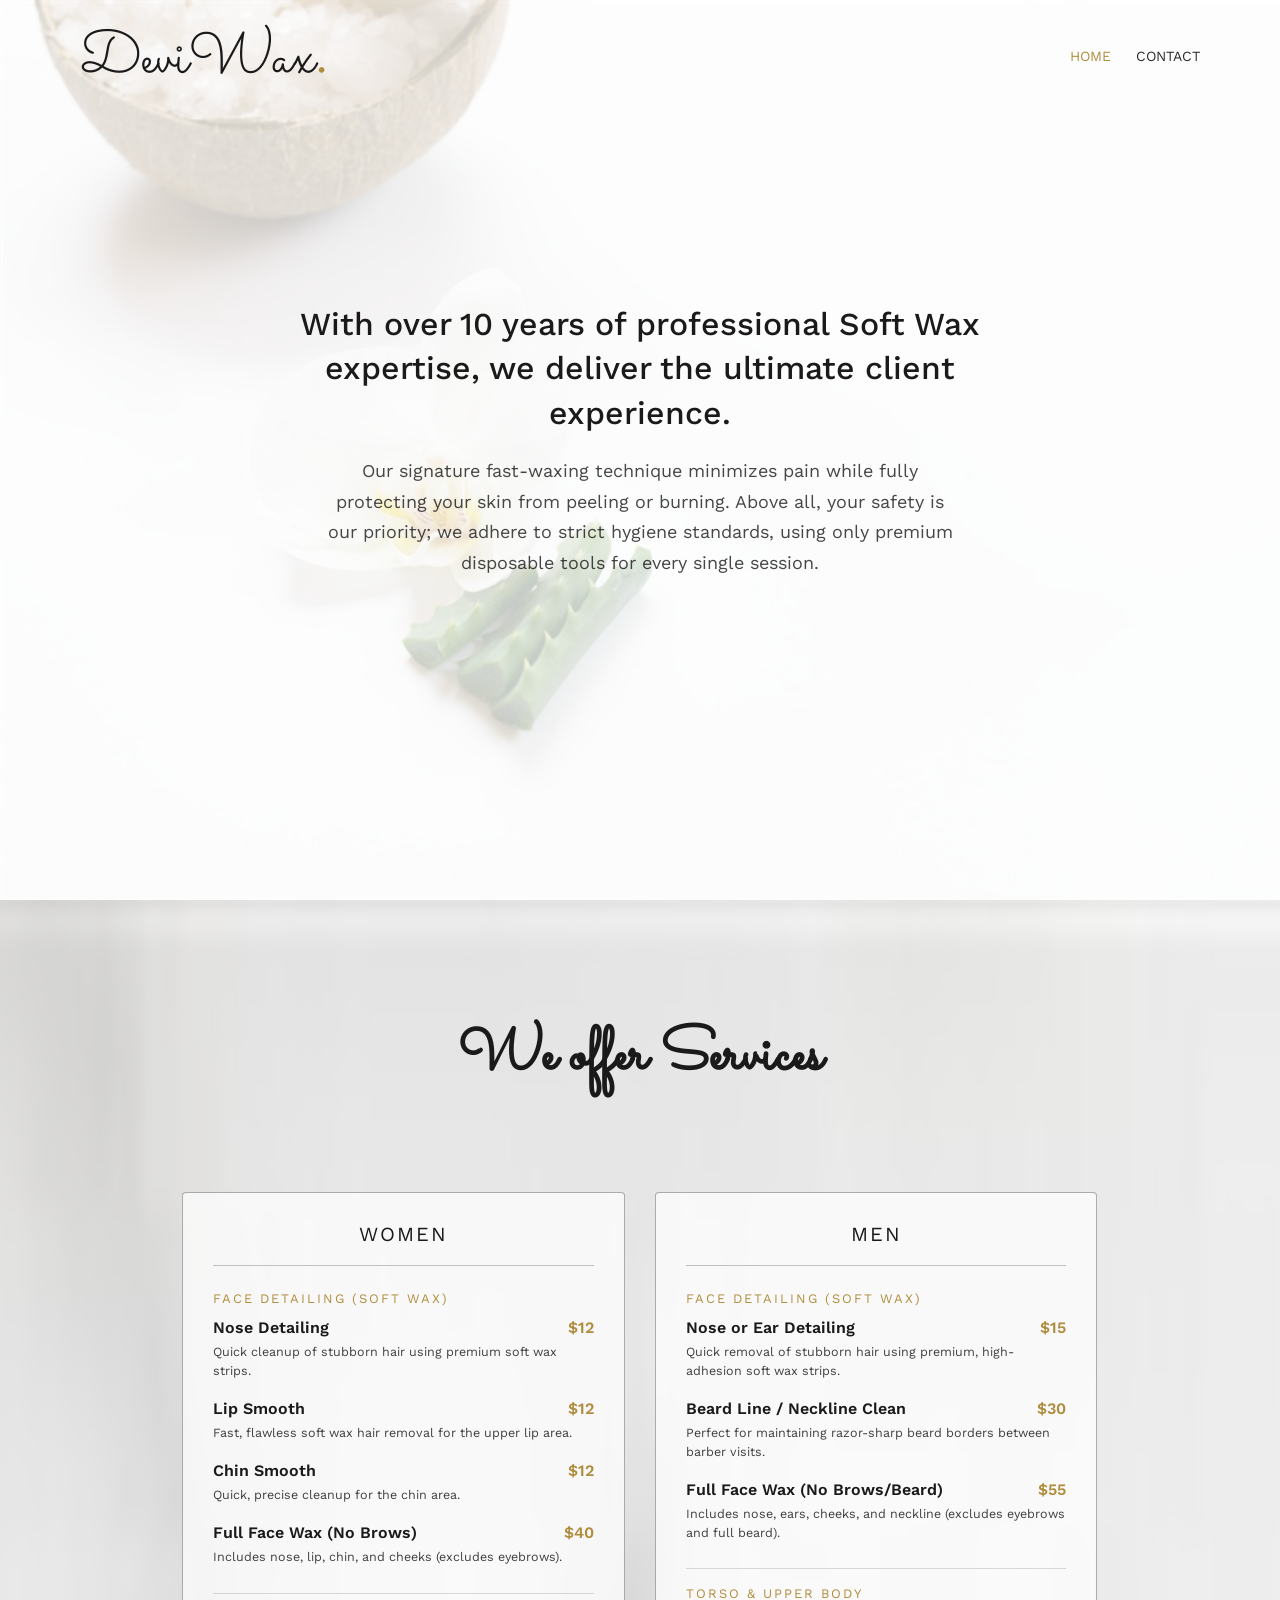
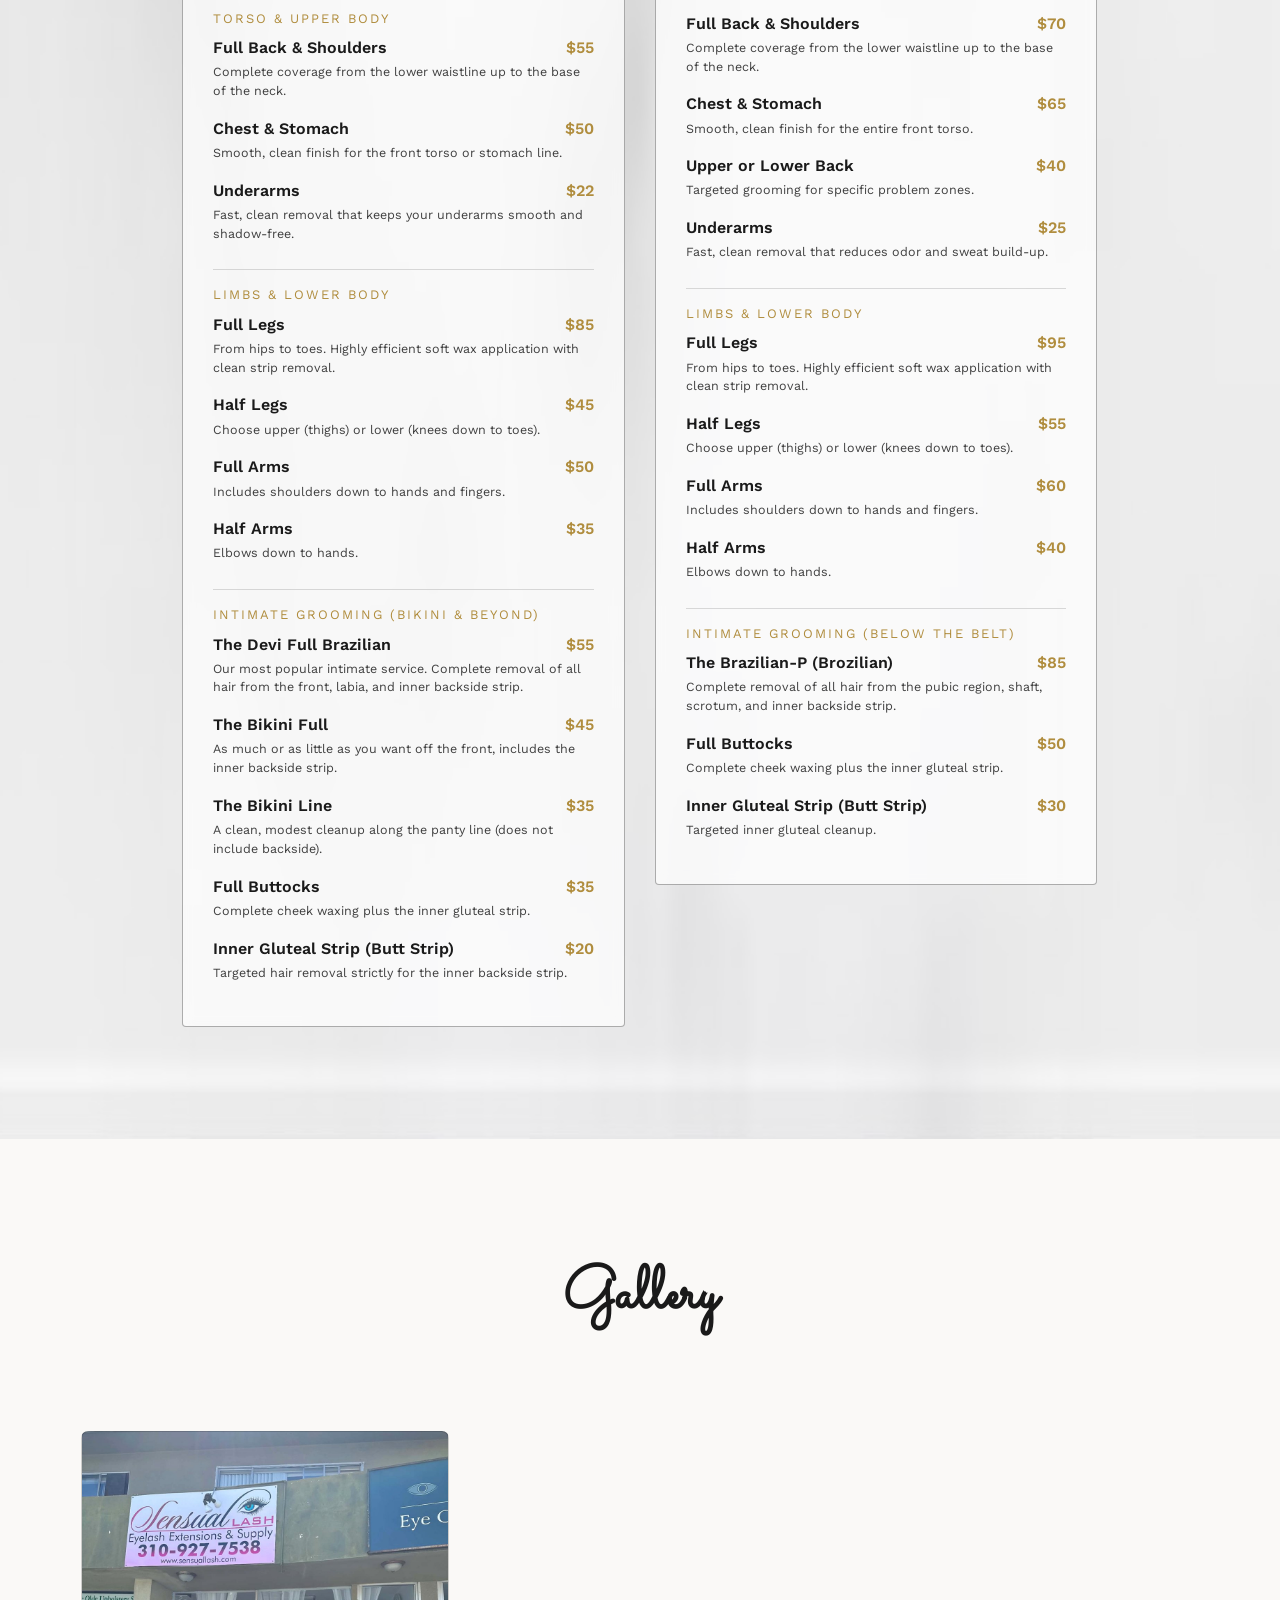
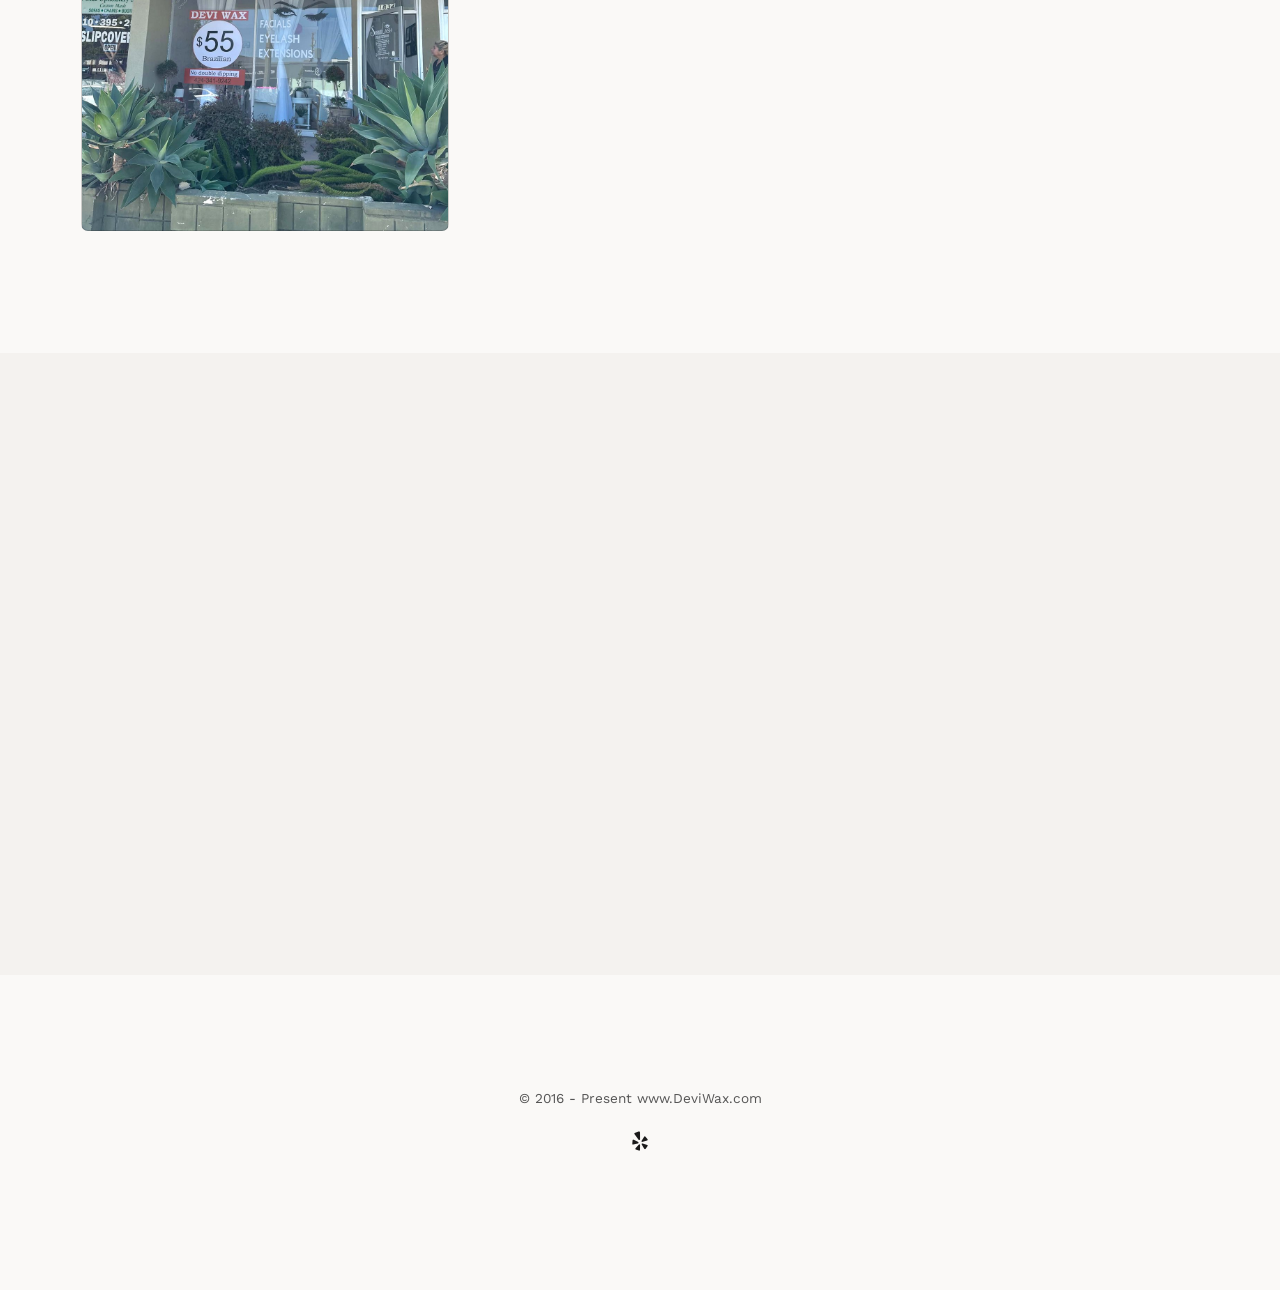
==== commit cb2501f6: "Add contact info section to homepage Show address, phone (call or text), and email before the footer" ====
--- a/httpdocs/index.html
+++ b/httpdocs/index.html
@@ -201,6 +201,28 @@
 		</div>
 	</div>
 
+	<div id="fh5co-contact" class="fh5co-section">
+		<div class="container">
+			<div class="row">
+				<div class="col-md-8 col-md-offset-2 text-center fh5co-heading animate-box">
+					<h2>Find Us</h2>
+				</div>
+			</div>
+			<div class="row">
+				<div class="col-md-6 col-md-offset-3 animate-box">
+					<div class="fh5co-contact-info text-center">
+						<h3>Contact Information</h3>
+						<ul>
+							<li class="address">1834 Lincoln Blvd, Santa Monica, CA 90404</li>
+							<li class="phone">Call or text: <a href="tel:+14243419242">(424) 341-9242</a></li>
+							<li class="email">Email: <a href="mailto:Deviwaxsmc@gmail.com">Deviwaxsmc@gmail.com</a></li>
+						</ul>
+					</div>
+				</div>
+			</div>
+		</div>
+	</div>
+
 	<footer id="fh5co-footer" role="contentinfo">
 		<div class="container">
 
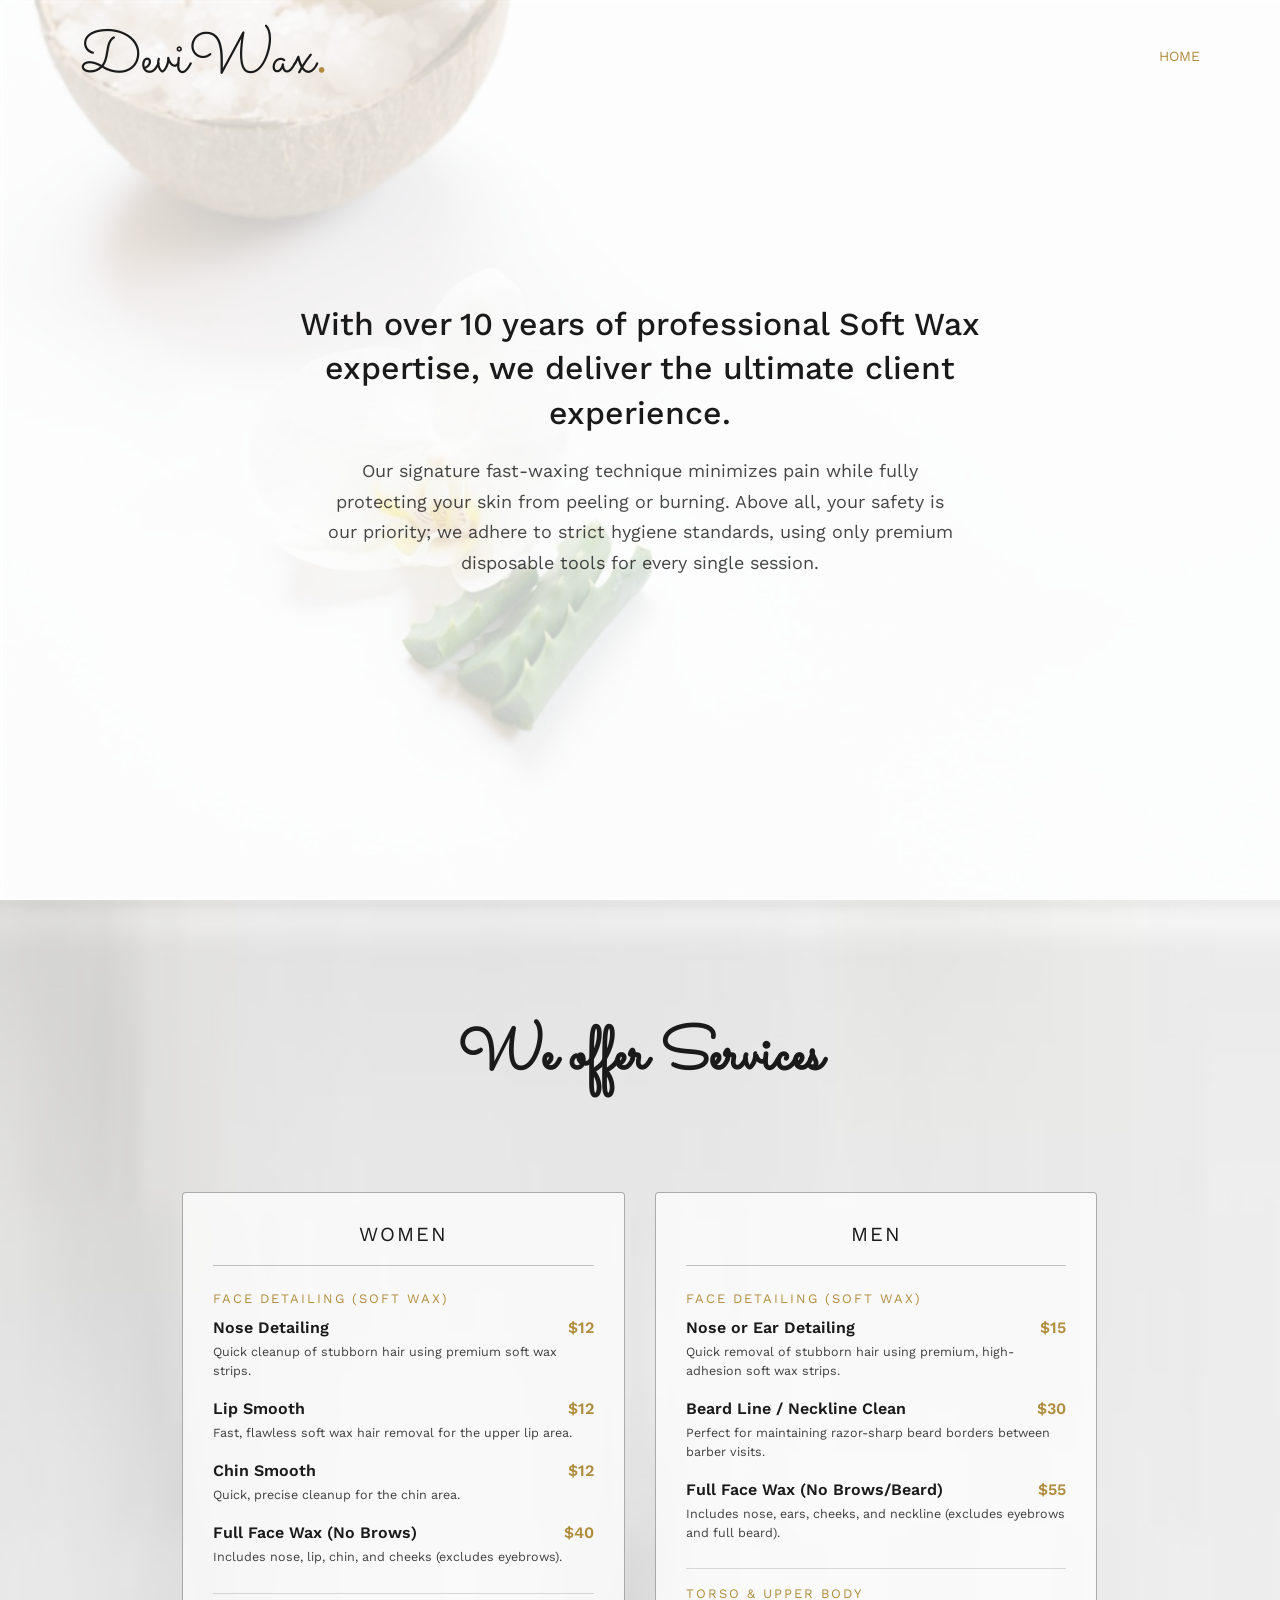
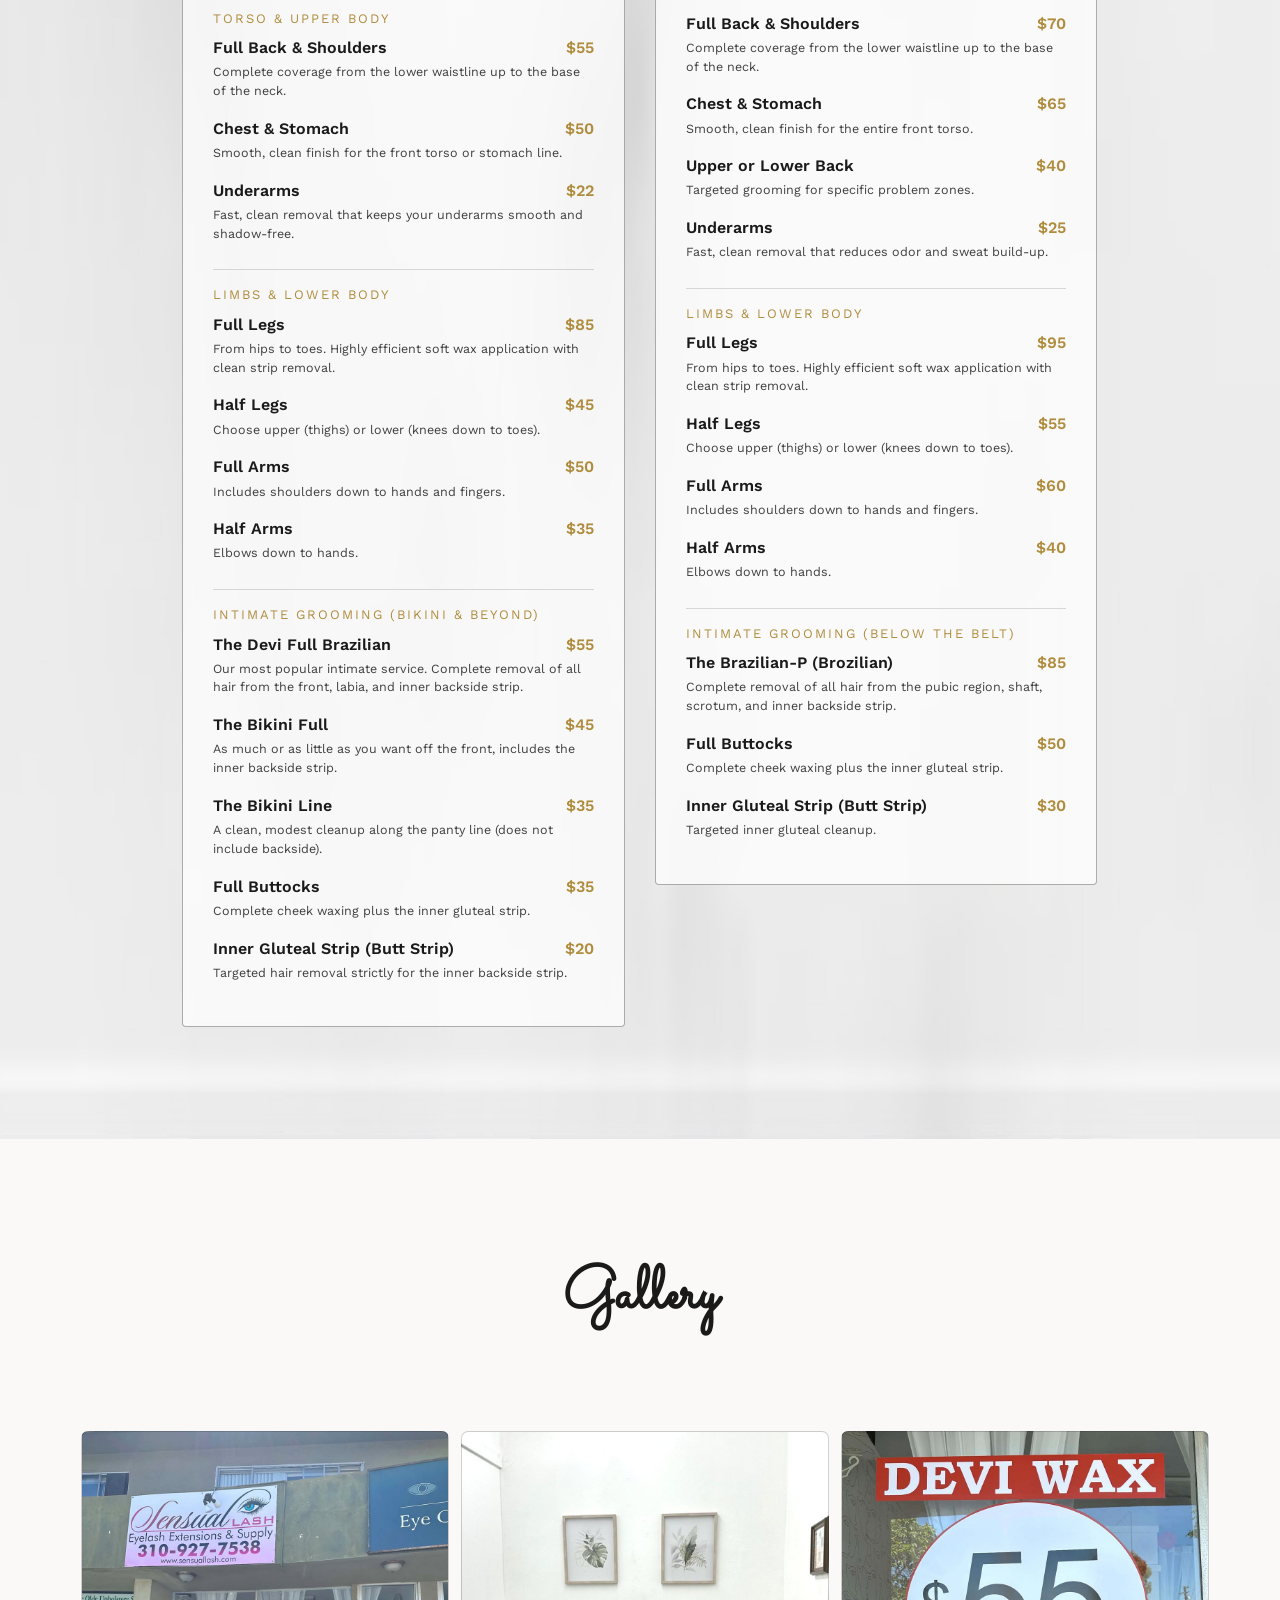
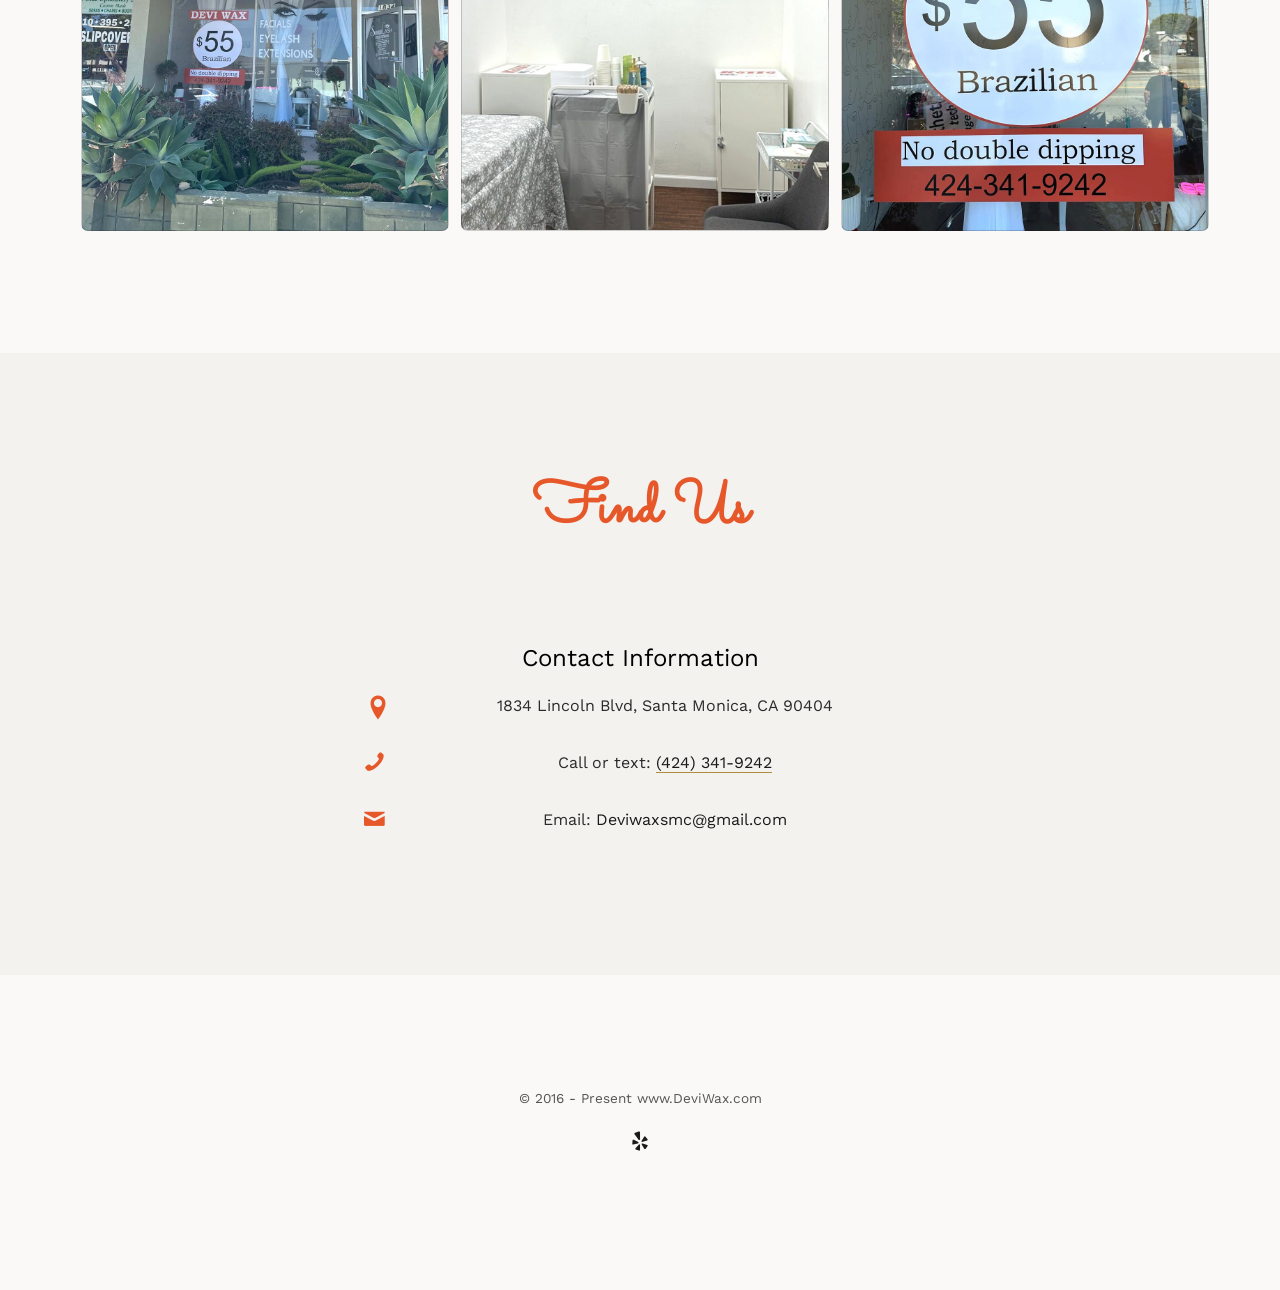
==== commit 3de2f4f8: "Remove Contact menu item from homepage nav Contact info already lives in the Find Us section on the " ====
--- a/httpdocs/index.html
+++ b/httpdocs/index.html
@@ -86,7 +86,6 @@
 				<div class="col-xs-10 text-right menu-1">
 					<ul>
 						<li class="active"><a href="index.html">Home</a></li>
-						<li><a href="contact.html">Contact</a></li>
 					</ul>
 				</div>
 			</div>
